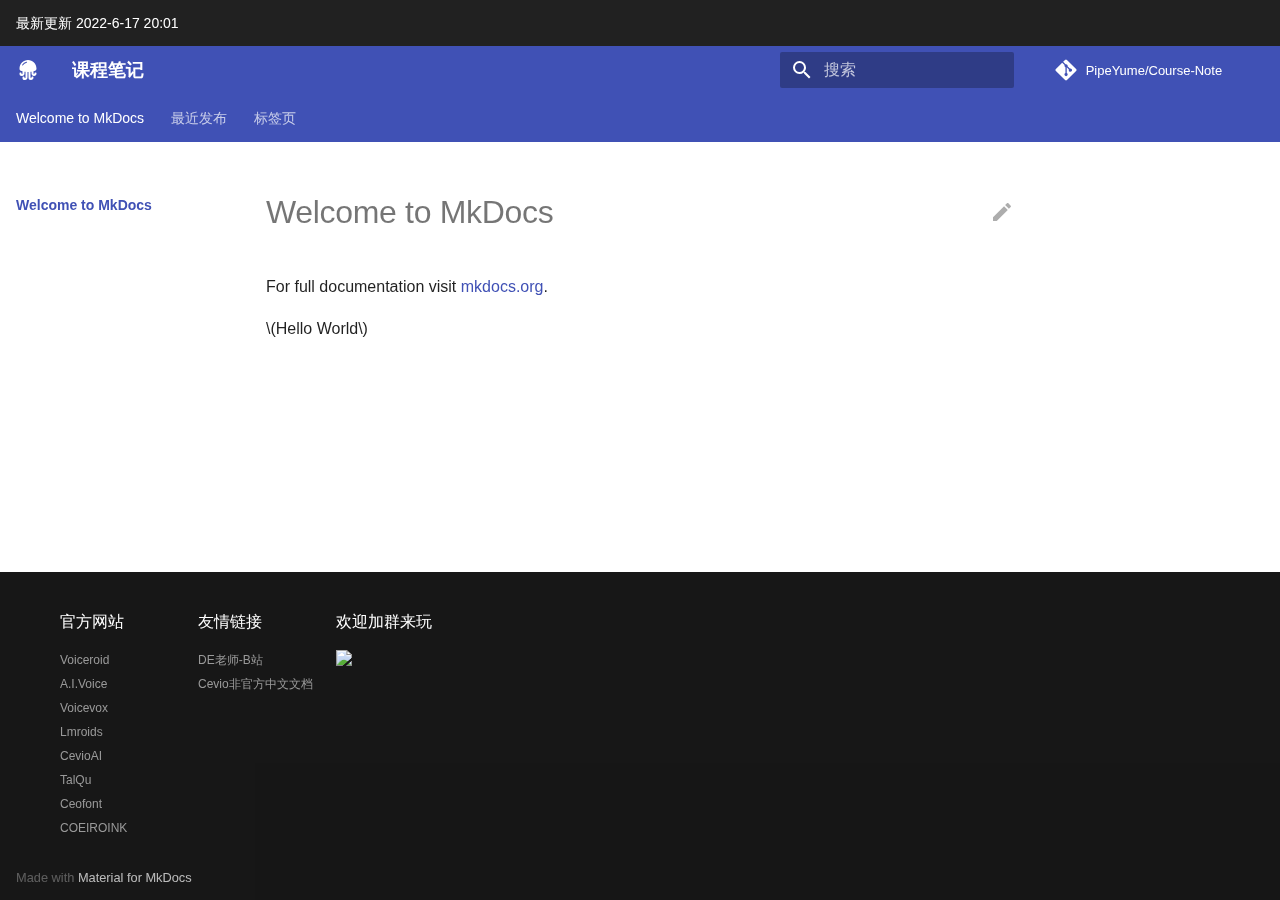
==== index.html @ 3cbd724e "Deployed 3f3b47e with MkDocs version: 1.3.0" ====
<!-- 这里用于覆盖MKdocs Material的各种块 -->


<!doctype html>
<html lang="zh" class="no-js">
  <head>
    
      <meta charset="utf-8">
      <meta name="viewport" content="width=device-width,initial-scale=1">
      
      
      
        <link rel="canonical" href="https://guanyujie.gitee.io/yukarifans/">
      
      <link rel="icon" href="images/favicon.jpg">
      <meta name="generator" content="mkdocs-1.3.0, mkdocs-material-8.2.16">
    
    
      
        <title>课程笔记</title>
      
    
    
      <link rel="stylesheet" href="assets/stylesheets/main.1c3799f8.min.css">
      
        
        <link rel="stylesheet" href="assets/stylesheets/palette.cc9b2e1e.min.css">
        
      
    
    
    
      
        
        
        <link rel="preconnect" href="https://fonts.gstatic.com" crossorigin>
        <link rel="stylesheet" href="https://fonts.googleapis.com/css?family=Noto+Serif+Simplified+Chinese:300,300i,400,400i,700,700i%7CRoboto+Mono:400,400i,700,700i&display=fallback">
        <style>:root{--md-text-font:"Noto Serif Simplified Chinese";--md-code-font:"Roboto Mono"}</style>
      
    
    
      <link rel="stylesheet" href="assets/css/extra.css">
    
      <link rel="stylesheet" href="assets/css/footer.css">
    
      <link rel="stylesheet" href="assets/css/hint.min.css">
    
    <script>__md_scope=new URL(".",location),__md_get=(e,_=localStorage,t=__md_scope)=>JSON.parse(_.getItem(t.pathname+"."+e)),__md_set=(e,_,t=localStorage,a=__md_scope)=>{try{t.setItem(a.pathname+"."+e,JSON.stringify(_))}catch(e){}}</script>
    
      

    
    
  <!-- 不缓存 -->
  <!-- http 1.0 -->
  <meta http-equiv="pragma" content="no-cache" />
  <!-- http 1.1 -->
  <meta http-equiv="content-type" content="no-cache, must-revalidate" />
  <!-- http 1.0 -->
  <meta http-equiv="expires" content="Wed, 26 Feb 1997 08:21:57 GMT" />

  </head>
  
  
    
    
    
    
    
    <body dir="ltr" data-md-color-scheme="" data-md-color-primary="none" data-md-color-accent="none">
  
    
    
    <input class="md-toggle" data-md-toggle="drawer" type="checkbox" id="__drawer" autocomplete="off">
    <input class="md-toggle" data-md-toggle="search" type="checkbox" id="__search" autocomplete="off">
    <label class="md-overlay" for="__drawer"></label>
    <div data-md-component="skip">
      
        
        <a href="#welcome-to-mkdocs" class="md-skip">
          跳转至
        </a>
      
    </div>
    <div data-md-component="announce">
      
        <aside class="md-banner">
          <div class="md-banner__inner md-grid md-typeset">
            
最新更新 2022-6-17 20:01

          </div>
        </aside>
      
    </div>
    
    
      

<header class="md-header" data-md-component="header">
  <nav class="md-header__inner md-grid" aria-label="页眉">
    <a href="." title="课程笔记" class="md-header__button md-logo" aria-label="课程笔记" data-md-component="logo">
      
  
  <svg xmlns="http://www.w3.org/2000/svg" viewBox="0 0 24 24"><path d="M19.5 14.5a.898.898 0 0 0-1 1c0 .67-1 .67-1 0v-2.3l1.7-.5c.72-.34 1.21-1.02 1.3-1.8C20.5 5.5 16.7 2 12 2s-8.5 3.5-8.5 8.9c.06.8.56 1.5 1.3 1.8l1.7.5v2.3a.5.5 0 0 1-.5.5.5.5 0 0 1-.5-.5.898.898 0 0 0-1-1 .898.898 0 0 0-1 1A2.394 2.394 0 0 0 6 18c1.41.06 2.56-1.09 2.5-2.5v-1.8h1v5.7c0 .67-1 .67-1 0a.898.898 0 0 0-1-1 .898.898 0 0 0-1 1A2.4 2.4 0 0 0 9 22c1.41.06 2.56-1.09 2.5-2.5V14h1v5.5A2.394 2.394 0 0 0 15 22c1.41.06 2.56-1.09 2.5-2.5 0-1.33-2-1.33-2 0 0 .67-1 .67-1 0v-5.7h1v1.8c0 1.36 1.13 2.46 2.5 2.4 1.41.06 2.56-1.09 2.5-2.5a.898.898 0 0 0-1-1m-8.9-9.8A5.566 5.566 0 0 0 7 7.3c-.17.2-.5.27-.7.1a.507.507 0 0 1-.1-.7 6.904 6.904 0 0 1 4.2-3c.27-.02.51.15.6.4.06.27-.12.55-.4.6Z"/></svg>

    </a>
    <label class="md-header__button md-icon" for="__drawer">
      <svg xmlns="http://www.w3.org/2000/svg" viewBox="0 0 24 24"><path d="M3 6h18v2H3V6m0 5h18v2H3v-2m0 5h18v2H3v-2Z"/></svg>
    </label>
    <div class="md-header__title" data-md-component="header-title">
      <div class="md-header__ellipsis">
        <div class="md-header__topic">
          <span class="md-ellipsis">
            课程笔记
          </span>
        </div>
        <div class="md-header__topic" data-md-component="header-topic">
          <span class="md-ellipsis">
            
              Welcome to MkDocs
            
          </span>
        </div>
      </div>
    </div>
    
    
    
      <label class="md-header__button md-icon" for="__search">
        <svg xmlns="http://www.w3.org/2000/svg" viewBox="0 0 24 24"><path d="M9.5 3A6.5 6.5 0 0 1 16 9.5c0 1.61-.59 3.09-1.56 4.23l.27.27h.79l5 5-1.5 1.5-5-5v-.79l-.27-.27A6.516 6.516 0 0 1 9.5 16 6.5 6.5 0 0 1 3 9.5 6.5 6.5 0 0 1 9.5 3m0 2C7 5 5 7 5 9.5S7 14 9.5 14 14 12 14 9.5 12 5 9.5 5Z"/></svg>
      </label>
      <div class="md-search" data-md-component="search" role="dialog">
  <label class="md-search__overlay" for="__search"></label>
  <div class="md-search__inner" role="search">
    <form class="md-search__form" name="search">
      <input type="text" class="md-search__input" name="query" aria-label="搜索" placeholder="搜索" autocapitalize="off" autocorrect="off" autocomplete="off" spellcheck="false" data-md-component="search-query" required>
      <label class="md-search__icon md-icon" for="__search">
        <svg xmlns="http://www.w3.org/2000/svg" viewBox="0 0 24 24"><path d="M9.5 3A6.5 6.5 0 0 1 16 9.5c0 1.61-.59 3.09-1.56 4.23l.27.27h.79l5 5-1.5 1.5-5-5v-.79l-.27-.27A6.516 6.516 0 0 1 9.5 16 6.5 6.5 0 0 1 3 9.5 6.5 6.5 0 0 1 9.5 3m0 2C7 5 5 7 5 9.5S7 14 9.5 14 14 12 14 9.5 12 5 9.5 5Z"/></svg>
        <svg xmlns="http://www.w3.org/2000/svg" viewBox="0 0 24 24"><path d="M20 11v2H8l5.5 5.5-1.42 1.42L4.16 12l7.92-7.92L13.5 5.5 8 11h12Z"/></svg>
      </label>
      <nav class="md-search__options" aria-label="查找">
        
        <button type="reset" class="md-search__icon md-icon" aria-label="清空当前内容" tabindex="-1">
          <svg xmlns="http://www.w3.org/2000/svg" viewBox="0 0 24 24"><path d="M19 6.41 17.59 5 12 10.59 6.41 5 5 6.41 10.59 12 5 17.59 6.41 19 12 13.41 17.59 19 19 17.59 13.41 12 19 6.41Z"/></svg>
        </button>
      </nav>
      
    </form>
    <div class="md-search__output">
      <div class="md-search__scrollwrap" data-md-scrollfix>
        <div class="md-search-result" data-md-component="search-result">
          <div class="md-search-result__meta">
            正在初始化搜索引擎
          </div>
          <ol class="md-search-result__list"></ol>
        </div>
      </div>
    </div>
  </div>
</div>
    
    
      <div class="md-header__source">
        <a href="https://github.com/PipeYume/Course-Note" title="前往仓库" class="md-source" data-md-component="source">
  <div class="md-source__icon md-icon">
    
    <svg xmlns="http://www.w3.org/2000/svg" viewBox="0 0 448 512"><!--! Font Awesome Free 6.1.1 by @fontawesome - https://fontawesome.com License - https://fontawesome.com/license/free (Icons: CC BY 4.0, Fonts: SIL OFL 1.1, Code: MIT License) Copyright 2022 Fonticons, Inc.--><path d="M439.55 236.05 244 40.45a28.87 28.87 0 0 0-40.81 0l-40.66 40.63 51.52 51.52c27.06-9.14 52.68 16.77 43.39 43.68l49.66 49.66c34.23-11.8 61.18 31 35.47 56.69-26.49 26.49-70.21-2.87-56-37.34L240.22 199v121.85c25.3 12.54 22.26 41.85 9.08 55a34.34 34.34 0 0 1-48.55 0c-17.57-17.6-11.07-46.91 11.25-56v-123c-20.8-8.51-24.6-30.74-18.64-45L142.57 101 8.45 235.14a28.86 28.86 0 0 0 0 40.81l195.61 195.6a28.86 28.86 0 0 0 40.8 0l194.69-194.69a28.86 28.86 0 0 0 0-40.81z"/></svg>
  </div>
  <div class="md-source__repository">
    PipeYume/Course-Note
  </div>
</a>
      </div>
    
  </nav>
  
</header>
    
    <div class="md-container" data-md-component="container">
      
      
        
          
            
<nav class="md-tabs" aria-label="标签" data-md-component="tabs">
  <div class="md-tabs__inner md-grid">
    <ul class="md-tabs__list">
      
        
  
  
    
  


  <li class="md-tabs__item">
    <a href="." class="md-tabs__link md-tabs__link--active">
      Welcome to MkDocs
    </a>
  </li>

      
        
  
  


  <li class="md-tabs__item">
    <a href="blog/" class="md-tabs__link">
      最近发布
    </a>
  </li>

      
        
  
  


  <li class="md-tabs__item">
    <a href="tags/" class="md-tabs__link">
      标签页
    </a>
  </li>

      
    </ul>
  </div>
</nav>
          
        
      
      <main class="md-main" data-md-component="main">
        <div class="md-main__inner md-grid">
          
            
              
              <div class="md-sidebar md-sidebar--primary" data-md-component="sidebar" data-md-type="navigation" >
                <div class="md-sidebar__scrollwrap">
                  <div class="md-sidebar__inner">
                    

  


<nav class="md-nav md-nav--primary md-nav--lifted" aria-label="导航栏" data-md-level="0">
  <label class="md-nav__title" for="__drawer">
    <a href="." title="课程笔记" class="md-nav__button md-logo" aria-label="课程笔记" data-md-component="logo">
      
  
  <svg xmlns="http://www.w3.org/2000/svg" viewBox="0 0 24 24"><path d="M19.5 14.5a.898.898 0 0 0-1 1c0 .67-1 .67-1 0v-2.3l1.7-.5c.72-.34 1.21-1.02 1.3-1.8C20.5 5.5 16.7 2 12 2s-8.5 3.5-8.5 8.9c.06.8.56 1.5 1.3 1.8l1.7.5v2.3a.5.5 0 0 1-.5.5.5.5 0 0 1-.5-.5.898.898 0 0 0-1-1 .898.898 0 0 0-1 1A2.394 2.394 0 0 0 6 18c1.41.06 2.56-1.09 2.5-2.5v-1.8h1v5.7c0 .67-1 .67-1 0a.898.898 0 0 0-1-1 .898.898 0 0 0-1 1A2.4 2.4 0 0 0 9 22c1.41.06 2.56-1.09 2.5-2.5V14h1v5.5A2.394 2.394 0 0 0 15 22c1.41.06 2.56-1.09 2.5-2.5 0-1.33-2-1.33-2 0 0 .67-1 .67-1 0v-5.7h1v1.8c0 1.36 1.13 2.46 2.5 2.4 1.41.06 2.56-1.09 2.5-2.5a.898.898 0 0 0-1-1m-8.9-9.8A5.566 5.566 0 0 0 7 7.3c-.17.2-.5.27-.7.1a.507.507 0 0 1-.1-.7 6.904 6.904 0 0 1 4.2-3c.27-.02.51.15.6.4.06.27-.12.55-.4.6Z"/></svg>

    </a>
    课程笔记
  </label>
  
    <div class="md-nav__source">
      <a href="https://github.com/PipeYume/Course-Note" title="前往仓库" class="md-source" data-md-component="source">
  <div class="md-source__icon md-icon">
    
    <svg xmlns="http://www.w3.org/2000/svg" viewBox="0 0 448 512"><!--! Font Awesome Free 6.1.1 by @fontawesome - https://fontawesome.com License - https://fontawesome.com/license/free (Icons: CC BY 4.0, Fonts: SIL OFL 1.1, Code: MIT License) Copyright 2022 Fonticons, Inc.--><path d="M439.55 236.05 244 40.45a28.87 28.87 0 0 0-40.81 0l-40.66 40.63 51.52 51.52c27.06-9.14 52.68 16.77 43.39 43.68l49.66 49.66c34.23-11.8 61.18 31 35.47 56.69-26.49 26.49-70.21-2.87-56-37.34L240.22 199v121.85c25.3 12.54 22.26 41.85 9.08 55a34.34 34.34 0 0 1-48.55 0c-17.57-17.6-11.07-46.91 11.25-56v-123c-20.8-8.51-24.6-30.74-18.64-45L142.57 101 8.45 235.14a28.86 28.86 0 0 0 0 40.81l195.61 195.6a28.86 28.86 0 0 0 40.8 0l194.69-194.69a28.86 28.86 0 0 0 0-40.81z"/></svg>
  </div>
  <div class="md-source__repository">
    PipeYume/Course-Note
  </div>
</a>
    </div>
  
  <ul class="md-nav__list" data-md-scrollfix>
    
      
      
      

  
  
    
  
  
    <li class="md-nav__item md-nav__item--active">
      
      <input class="md-nav__toggle md-toggle" data-md-toggle="toc" type="checkbox" id="__toc">
      
      
        
      
      
      <a href="." class="md-nav__link md-nav__link--active">
        Welcome to MkDocs
      </a>
      
    </li>
  

    
      
      
      

  
  
  
    <li class="md-nav__item">
      <a href="blog/" class="md-nav__link">
        最近发布
      </a>
    </li>
  

    
      
      
      

  
  
  
    <li class="md-nav__item">
      <a href="tags/" class="md-nav__link">
        标签页
      </a>
    </li>
  

    
  </ul>
</nav>
                  </div>
                </div>
              </div>
            
            
              
              <div class="md-sidebar md-sidebar--secondary" data-md-component="sidebar" data-md-type="toc" >
                <div class="md-sidebar__scrollwrap">
                  <div class="md-sidebar__inner">
                    

<nav class="md-nav md-nav--secondary" aria-label="目录">
  
  
  
    
  
  
</nav>
                  </div>
                </div>
              </div>
            
          
          <div class="md-content" data-md-component="content">
            <article class="md-content__inner md-typeset">
              
  
                
  <a href="https://github.com/PipeYume/tree/main/Course-Note/docs/index.md" title="编辑此页" class="md-content__button md-icon">
    <svg xmlns="http://www.w3.org/2000/svg" viewBox="0 0 24 24"><path d="M20.71 7.04c.39-.39.39-1.04 0-1.41l-2.34-2.34c-.37-.39-1.02-.39-1.41 0l-1.84 1.83 3.75 3.75M3 17.25V21h3.75L17.81 9.93l-3.75-3.75L3 17.25Z"/></svg>
  </a>


  



<h1 id="welcome-to-mkdocs">Welcome to MkDocs</h1>
<p>For full documentation visit <a href="https://www.mkdocs.org">mkdocs.org</a>.</p>
<p><span class="arithmatex">\(Hello World\)</span></p>

              

<!-- 评论区模块(使用来必力支持), 默认开启, 在元数据中加上 comment:false 或者 comment: off 来去除。-->



            </article>
          </div>
        </div>
        
          <a href="#" class="md-top md-icon" data-md-component="top" data-md-state="hidden">
            <svg xmlns="http://www.w3.org/2000/svg" viewBox="0 0 24 24"><path d="M13 20h-2V8l-5.5 5.5-1.42-1.42L12 4.16l7.92 7.92-1.42 1.42L13 8v12Z"/></svg>
            回到页面顶部
          </a>
        
      </main>
      
        <footer class="md-footer">

    <nav class="md-footer__inner md-grid" aria-label="页脚">
    
    
        
        <a href="blog/" class="md-footer__link md-footer__link--next" aria-label="下一页: 最近发布" rel="next">
        <div class="md-footer__title">
            <div class="md-ellipsis">
            <span class="md-footer__direction">
                下一页
            </span>
            最近发布
            </div>
        </div>
        <div class="md-footer__button md-icon">
            <svg xmlns="http://www.w3.org/2000/svg" viewBox="0 0 24 24"><path d="M4 11v2h12l-5.5 5.5 1.42 1.42L19.84 12l-7.92-7.92L10.5 5.5 16 11H4Z"/></svg>
        </div>
        </a>
    
    </nav>

<div class="md-footer-meta md-typeset">
    <div class="md-footer-meta__inner md-grid"style="display: block;margin: 0 auto">
    <html>
	<head>
		<meta charset="UTF-8">
		<title>底部链接</title>
		<style>
		.alt {
			display: flex;
			flex-direction: row;
			flex-wrap: wrap;
			align-content: center;
			justify-content: flex-start;
			align-items: flex-start;
		}
		</style>
    </head>
	<body>
		<div class="footer">
			<div class="alt">
				<div class="foot">
					<p>官方网站</p>
					<a href="https://www.ah-soft.com/voiceroid/">Voiceroid</a>
					<a href="https://aivoice.jp/">A.I.Voice</a>
					<a href="https://voicevox.hiroshiba.jp/">Voicevox</a>
					<a href="https://lmroidsoftware.wixsite.com/">Lmroids</a>
					<a href="https://cevio.jp/">CevioAI</a>
					<a href="https://haruqa.booth.pm/items/2755336">TalQu</a>
					<a href="https://coefont.cloud/">Ceofont</a>
					<a href="https://coeiroink.com/">COEIROINK</a>
				</div>
				<div class="foot">
					<p>友情链接</p>
					<a href="https://space.bilibili.com/152434014">DE老师-B站</a>
					<a href="https://cevio-user-guide-unofficial.github.io/CeVIO-AI/">Cevio非官方中文文档</a>
				</div>
				<div class="foot">
					<p>欢迎加群来玩</p>
					<img src="https://s2.loli.net/2022/06/14/jE3yRw5oPu9JQsY.jpg"/>
				</div>
			</div>
		</div>
	</body>
 
</html>
    <div class="md-copyright">
  
  
    Made with
    <a href="https://squidfunk.github.io/mkdocs-material/" target="_blank" rel="noopener">
      Material for MkDocs
    </a>
  
</div>
    
    </div>
</div>
</footer>
  
      
    </div>
    <div class="md-dialog" data-md-component="dialog">
      <div class="md-dialog__inner md-typeset"></div>
    </div>
    <script id="__config" type="application/json">{"base": ".", "features": ["navigation.tracking", "navigation.expand", "navigation.top", "navigation.tabs", "search.highlight", "header.autohide"], "search": "assets/javascripts/workers/search.2a1c317c.min.js", "translations": {"clipboard.copied": "\u5df2\u590d\u5236", "clipboard.copy": "\u590d\u5236", "search.config.lang": "ja", "search.config.pipeline": "trimmer, stemmer", "search.config.separator": "[\\s\\-\uff0c\u3002]+", "search.placeholder": "\u641c\u7d22", "search.result.more.one": "\u5728\u8be5\u9875\u4e0a\u8fd8\u6709 1 \u4e2a\u7b26\u5408\u6761\u4ef6\u7684\u7ed3\u679c", "search.result.more.other": "\u5728\u8be5\u9875\u4e0a\u8fd8\u6709 # \u4e2a\u7b26\u5408\u6761\u4ef6\u7684\u7ed3\u679c", "search.result.none": "\u6ca1\u6709\u627e\u5230\u7b26\u5408\u6761\u4ef6\u7684\u7ed3\u679c", "search.result.one": "\u627e\u5230 1 \u4e2a\u7b26\u5408\u6761\u4ef6\u7684\u7ed3\u679c", "search.result.other": "# \u4e2a\u7b26\u5408\u6761\u4ef6\u7684\u7ed3\u679c", "search.result.placeholder": "\u952e\u5165\u4ee5\u5f00\u59cb\u641c\u7d22", "search.result.term.missing": "\u7f3a\u5c11", "select.version.title": "\u9009\u62e9\u5f53\u524d\u7248\u672c"}}</script>
    
    
      <script src="assets/javascripts/bundle.3a4b43e5.min.js"></script>
      
        <script src="assets/javascripts/shortcuts.js"></script>
      
        <script src="assets/javascripts/mathjax.js"></script>
      
        <script src="https://cdn.mathjax.org/mathjax/latest/MathJax.js?config=TeX-AMS-MML_HTMLorMML"></script>
      
    
  </body>
</html>
---- assets/stylesheets/main.1c3799f8.min.css ----
@charset "UTF-8";html{-webkit-text-size-adjust:none;-moz-text-size-adjust:none;-ms-text-size-adjust:none;text-size-adjust:none;box-sizing:border-box}*,:after,:before{box-sizing:inherit}@media (prefers-reduced-motion){*,:after,:before{transition:none!important}}body{margin:0}a,button,input,label{-webkit-tap-highlight-color:transparent}a{color:inherit;text-decoration:none}hr{border:0;box-sizing:initial;display:block;height:.05rem;overflow:visible;padding:0}small{font-size:80%}sub,sup{line-height:1em}img{border-style:none}table{border-collapse:initial;border-spacing:0}td,th{font-weight:400;vertical-align:top}button{background:transparent;border:0;font-family:inherit;font-size:inherit;margin:0;padding:0}input{border:0;outline:none}:root{--md-default-fg-color:rgba(0,0,0,.87);--md-default-fg-color--light:rgba(0,0,0,.54);--md-default-fg-color--lighter:rgba(0,0,0,.32);--md-default-fg-color--lightest:rgba(0,0,0,.07);--md-default-bg-color:#fff;--md-default-bg-color--light:hsla(0,0%,100%,.7);--md-default-bg-color--lighter:hsla(0,0%,100%,.3);--md-default-bg-color--lightest:hsla(0,0%,100%,.12);--md-primary-fg-color:#4051b5;--md-primary-fg-color--light:#5d6cc0;--md-primary-fg-color--dark:#303fa1;--md-primary-bg-color:#fff;--md-primary-bg-color--light:hsla(0,0%,100%,.7);--md-accent-fg-color:#526cfe;--md-accent-fg-color--transparent:rgba(82,108,254,.1);--md-accent-bg-color:#fff;--md-accent-bg-color--light:hsla(0,0%,100%,.7);--md-shadow-z1:0 0.2rem 0.5rem rgba(0,0,0,.05),0 0 0.05rem rgba(0,0,0,.1);--md-shadow-z2:0 0.2rem 0.5rem rgba(0,0,0,.1),0 0 0.05rem rgba(0,0,0,.25);--md-shadow-z3:0 0.2rem 0.5rem rgba(0,0,0,.2),0 0 0.05rem rgba(0,0,0,.35)}:root>*{--md-code-fg-color:#36464e;--md-code-bg-color:#f5f5f5;--md-code-hl-color:rgba(255,255,0,.5);--md-code-hl-number-color:#d52a2a;--md-code-hl-special-color:#db1457;--md-code-hl-function-color:#a846b9;--md-code-hl-constant-color:#6e59d9;--md-code-hl-keyword-color:#3f6ec6;--md-code-hl-string-color:#1c7d4d;--md-code-hl-name-color:var(--md-code-fg-color);--md-code-hl-operator-color:var(--md-default-fg-color--light);--md-code-hl-punctuation-color:var(--md-default-fg-color--light);--md-code-hl-comment-color:var(--md-default-fg-color--light);--md-code-hl-generic-color:var(--md-default-fg-color--light);--md-code-hl-variable-color:var(--md-default-fg-color--light);--md-typeset-color:var(--md-default-fg-color);--md-typeset-a-color:var(--md-primary-fg-color);--md-typeset-mark-color:rgba(255,255,0,.5);--md-typeset-del-color:rgba(245,80,61,.15);--md-typeset-ins-color:rgba(11,213,112,.15);--md-typeset-kbd-color:#fafafa;--md-typeset-kbd-accent-color:#fff;--md-typeset-kbd-border-color:#b8b8b8;--md-typeset-table-color:rgba(0,0,0,.12);--md-admonition-fg-color:var(--md-default-fg-color);--md-admonition-bg-color:var(--md-default-bg-color);--md-footer-fg-color:#fff;--md-footer-fg-color--light:hsla(0,0%,100%,.7);--md-footer-fg-color--lighter:hsla(0,0%,100%,.3);--md-footer-bg-color:rgba(0,0,0,.87);--md-footer-bg-color--dark:rgba(0,0,0,.32)}.md-icon svg{fill:currentcolor;display:block;height:1.2rem;width:1.2rem}body{-webkit-font-smoothing:antialiased;-moz-osx-font-smoothing:grayscale;--md-text-font-family:var(--md-text-font,_),-apple-system,BlinkMacSystemFont,Helvetica,Arial,sans-serif;--md-code-font-family:var(--md-code-font,_),SFMono-Regular,Consolas,Menlo,monospace}body,input{font-feature-settings:"kern","liga";font-family:var(--md-text-font-family)}body,code,input,kbd,pre{color:var(--md-typeset-color)}code,kbd,pre{font-feature-settings:"kern";font-family:var(--md-code-font-family)}:root{--md-typeset-table-sort-icon:url('data:image/svg+xml;charset=utf-8,<svg xmlns="http://www.w3.org/2000/svg" viewBox="0 0 24 24"><path d="m18 21-4-4h3V7h-3l4-4 4 4h-3v10h3M2 19v-2h10v2M2 13v-2h7v2M2 7V5h4v2H2Z"/></svg>');--md-typeset-table-sort-icon--asc:url('data:image/svg+xml;charset=utf-8,<svg xmlns="http://www.w3.org/2000/svg" viewBox="0 0 24 24"><path d="M19 17h3l-4 4-4-4h3V3h2M2 17h10v2H2M6 5v2H2V5m0 6h7v2H2v-2Z"/></svg>');--md-typeset-table-sort-icon--desc:url('data:image/svg+xml;charset=utf-8,<svg xmlns="http://www.w3.org/2000/svg" viewBox="0 0 24 24"><path d="M19 7h3l-4-4-4 4h3v14h2M2 17h10v2H2M6 5v2H2V5m0 6h7v2H2v-2Z"/></svg>')}.md-typeset{-webkit-print-color-adjust:exact;color-adjust:exact;font-size:.8rem;line-height:1.6}@media print{.md-typeset{font-size:.68rem}}.md-typeset blockquote,.md-typeset dl,.md-typeset figure,.md-typeset ol,.md-typeset pre,.md-typeset ul{margin-bottom:1em;margin-top:1em}.md-typeset h1{color:var(--md-default-fg-color--light);font-size:2em;line-height:1.3;margin:0 0 1.25em}.md-typeset h1,.md-typeset h2{font-weight:300;letter-spacing:-.01em}.md-typeset h2{font-size:1.5625em;line-height:1.4;margin:1.6em 0 .64em}.md-typeset h3{font-size:1.25em;font-weight:400;letter-spacing:-.01em;line-height:1.5;margin:1.6em 0 .8em}.md-typeset h2+h3{margin-top:.8em}.md-typeset h4{font-weight:700;letter-spacing:-.01em;margin:1em 0}.md-typeset h5,.md-typeset h6{color:var(--md-default-fg-color--light);font-size:.8em;font-weight:700;letter-spacing:-.01em;margin:1.25em 0}.md-typeset h5{text-transform:uppercase}.md-typeset hr{border-bottom:.05rem solid var(--md-default-fg-color--lightest);display:flow-root;margin:1.5em 0}.md-typeset a{color:var(--md-typeset-a-color);word-break:break-word}.md-typeset a,.md-typeset a:before{transition:color 125ms}.md-typeset a:focus,.md-typeset a:hover{color:var(--md-accent-fg-color)}.md-typeset a:focus code,.md-typeset a:hover code{background-color:var(--md-accent-fg-color--transparent)}.md-typeset a code{color:currentcolor;transition:background-color 125ms}.md-typeset a.focus-visible{outline-color:var(--md-accent-fg-color);outline-offset:.2rem}.md-typeset code,.md-typeset kbd,.md-typeset pre{color:var(--md-code-fg-color);direction:ltr}@media print{.md-typeset code,.md-typeset kbd,.md-typeset pre{white-space:pre-wrap}}.md-typeset code{background-color:var(--md-code-bg-color);border-radius:.1rem;-webkit-box-decoration-break:clone;box-decoration-break:clone;font-size:.85em;padding:0 .2941176471em;word-break:break-word}.md-typeset code:not(.focus-visible){-webkit-tap-highlight-color:transparent;outline:none}.md-typeset pre{display:flow-root;line-height:1.4;position:relative}.md-typeset pre>code{-webkit-box-decoration-break:slice;box-decoration-break:slice;box-shadow:none;display:block;margin:0;outline-color:var(--md-accent-fg-color);overflow:auto;padding:.7720588235em 1.1764705882em;scrollbar-color:var(--md-default-fg-color--lighter) transparent;scrollbar-width:thin;touch-action:auto;word-break:normal}.md-typeset pre>code:hover{scrollbar-color:var(--md-accent-fg-color) transparent}.md-typeset pre>code::-webkit-scrollbar{height:.2rem;width:.2rem}.md-typeset pre>code::-webkit-scrollbar-thumb{background-color:var(--md-default-fg-color--lighter)}.md-typeset pre>code::-webkit-scrollbar-thumb:hover{background-color:var(--md-accent-fg-color)}.md-typeset kbd{background-color:var(--md-typeset-kbd-color);border-radius:.1rem;box-shadow:0 .1rem 0 .05rem var(--md-typeset-kbd-border-color),0 .1rem 0 var(--md-typeset-kbd-border-color),0 -.1rem .2rem var(--md-typeset-kbd-accent-color) inset;color:var(--md-default-fg-color);display:inline-block;font-size:.75em;padding:0 .6666666667em;vertical-align:text-top;word-break:break-word}.md-typeset mark{background-color:var(--md-typeset-mark-color);-webkit-box-decoration-break:clone;box-decoration-break:clone;color:inherit;word-break:break-word}.md-typeset abbr{border-bottom:.05rem dotted var(--md-default-fg-color--light);cursor:help;text-decoration:none}@media (hover:none){.md-typeset abbr{position:relative}.md-typeset abbr[title]:-webkit-any(:focus,:hover):after{background-color:var(--md-default-fg-color);border-radius:.1rem;box-shadow:var(--md-shadow-z3);color:var(--md-default-bg-color);content:attr(title);display:inline-block;font-size:.7rem;margin-top:2em;max-width:80%;min-width:-webkit-max-content;min-width:max-content;padding:.2rem .3rem;position:absolute;width:auto}.md-typeset abbr[title]:-moz-any(:focus,:hover):after{background-color:var(--md-default-fg-color);border-radius:.1rem;box-shadow:var(--md-shadow-z3);color:var(--md-default-bg-color);content:attr(title);display:inline-block;font-size:.7rem;margin-top:2em;max-width:80%;min-width:-moz-max-content;min-width:max-content;padding:.2rem .3rem;position:absolute;width:auto}[dir=ltr] .md-typeset abbr[title]:-webkit-any(:focus,:hover):after{left:0}[dir=ltr] .md-typeset abbr[title]:-moz-any(:focus,:hover):after{left:0}[dir=ltr] .md-typeset abbr[title]:is(:focus,:hover):after{left:0}[dir=rtl] .md-typeset abbr[title]:-webkit-any(:focus,:hover):after{right:0}[dir=rtl] .md-typeset abbr[title]:-moz-any(:focus,:hover):after{right:0}[dir=rtl] .md-typeset abbr[title]:is(:focus,:hover):after{right:0}.md-typeset abbr[title]:is(:focus,:hover):after{background-color:var(--md-default-fg-color);border-radius:.1rem;box-shadow:var(--md-shadow-z3);color:var(--md-default-bg-color);content:attr(title);display:inline-block;font-size:.7rem;margin-top:2em;max-width:80%;min-width:-webkit-max-content;min-width:-moz-max-content;min-width:max-content;padding:.2rem .3rem;position:absolute;width:auto}}.md-typeset small{opacity:.75}[dir=ltr] .md-typeset sub,[dir=ltr] .md-typeset sup{margin-left:.078125em}[dir=rtl] .md-typeset sub,[dir=rtl] .md-typeset sup{margin-right:.078125em}[dir=ltr] .md-typeset blockquote{padding-left:.6rem}[dir=rtl] .md-typeset blockquote{padding-right:.6rem}[dir=ltr] .md-typeset blockquote{border-left:.2rem solid var(--md-default-fg-color--lighter)}[dir=rtl] .md-typeset blockquote{border-right:.2rem solid var(--md-default-fg-color--lighter)}.md-typeset blockquote{color:var(--md-default-fg-color--light);margin-left:0;margin-right:0}.md-typeset ul{list-style-type:disc}[dir=ltr] .md-typeset ol,[dir=ltr] .md-typeset ul{margin-left:.625em}[dir=rtl] .md-typeset ol,[dir=rtl] .md-typeset ul{margin-right:.625em}.md-typeset ol,.md-typeset ul{padding:0}.md-typeset ol:not([hidden]),.md-typeset ul:not([hidden]){display:flow-root}.md-typeset ol ol,.md-typeset ul ol{list-style-type:lower-alpha}.md-typeset ol ol ol,.md-typeset ul ol ol{list-style-type:lower-roman}[dir=ltr] .md-typeset ol li,[dir=ltr] .md-typeset ul li{margin-left:1.25em}[dir=rtl] .md-typeset ol li,[dir=rtl] .md-typeset ul li{margin-right:1.25em}.md-typeset ol li,.md-typeset ul li{margin-bottom:.5em}.md-typeset ol li blockquote,.md-typeset ol li p,.md-typeset ul li blockquote,.md-typeset ul li p{margin:.5em 0}.md-typeset ol li:last-child,.md-typeset ul li:last-child{margin-bottom:0}.md-typeset ol li :-webkit-any(ul,ol),.md-typeset ul li :-webkit-any(ul,ol){margin-bottom:.5em;margin-top:.5em}.md-typeset ol li :-moz-any(ul,ol),.md-typeset ul li :-moz-any(ul,ol){margin-bottom:.5em;margin-top:.5em}[dir=ltr] .md-typeset ol li :-webkit-any(ul,ol),[dir=ltr] .md-typeset ul li :-webkit-any(ul,ol){margin-left:.625em}[dir=ltr] .md-typeset ol li :-moz-any(ul,ol),[dir=ltr] .md-typeset ul li :-moz-any(ul,ol){margin-left:.625em}[dir=ltr] .md-typeset ol li :is(ul,ol),[dir=ltr] .md-typeset ul li :is(ul,ol){margin-left:.625em}[dir=rtl] .md-typeset ol li :-webkit-any(ul,ol),[dir=rtl] .md-typeset ul li :-webkit-any(ul,ol){margin-right:.625em}[dir=rtl] .md-typeset ol li :-moz-any(ul,ol),[dir=rtl] .md-typeset ul li :-moz-any(ul,ol){margin-right:.625em}[dir=rtl] .md-typeset ol li :is(ul,ol),[dir=rtl] .md-typeset ul li :is(ul,ol){margin-right:.625em}.md-typeset ol li :is(ul,ol),.md-typeset ul li :is(ul,ol){margin-bottom:.5em;margin-top:.5em}[dir=ltr] .md-typeset dd{margin-left:1.875em}[dir=rtl] .md-typeset dd{margin-right:1.875em}.md-typeset dd{margin-bottom:1.5em;margin-top:1em}.md-typeset img,.md-typeset svg{height:auto;max-width:100%}.md-typeset img[align=left],.md-typeset svg[align=left]{margin:1em 1em 1em 0}.md-typeset img[align=right],.md-typeset svg[align=right]{margin:1em 0 1em 1em}.md-typeset img[align]:only-child,.md-typeset svg[align]:only-child{margin-top:0}.md-typeset img[src$="#gh-dark-mode-only"],.md-typeset img[src$="#only-dark"]{display:none}.md-typeset figure{display:flow-root;margin:1em auto;max-width:100%;text-align:center;width:-webkit-fit-content;width:-moz-fit-content;width:fit-content}.md-typeset figure img{display:block}.md-typeset figcaption{font-style:italic;margin:1em auto;max-width:24rem}.md-typeset iframe{max-width:100%}.md-typeset table:not([class]){background-color:var(--md-default-bg-color);border:.05rem solid var(--md-typeset-table-color);border-radius:.1rem;display:inline-block;font-size:.64rem;max-width:100%;overflow:auto;touch-action:auto}@media print{.md-typeset table:not([class]){display:table}}.md-typeset table:not([class])+*{margin-top:1.5em}.md-typeset table:not([class]) :-webkit-any(th,td)>:first-child{margin-top:0}.md-typeset table:not([class]) :-moz-any(th,td)>:first-child{margin-top:0}.md-typeset table:not([class]) :is(th,td)>:first-child{margin-top:0}.md-typeset table:not([class]) :-webkit-any(th,td)>:last-child{margin-bottom:0}.md-typeset table:not([class]) :-moz-any(th,td)>:last-child{margin-bottom:0}.md-typeset table:not([class]) :is(th,td)>:last-child{margin-bottom:0}.md-typeset table:not([class]) :-webkit-any(th,td):not([align]){text-align:left}.md-typeset table:not([class]) :-moz-any(th,td):not([align]){text-align:left}.md-typeset table:not([class]) :is(th,td):not([align]){text-align:left}[dir=rtl] .md-typeset table:not([class]) :-webkit-any(th,td):not([align]){text-align:right}[dir=rtl] .md-typeset table:not([class]) :-moz-any(th,td):not([align]){text-align:right}[dir=rtl] .md-typeset table:not([class]) :is(th,td):not([align]){text-align:right}.md-typeset table:not([class]) th{font-weight:700;min-width:5rem;padding:.9375em 1.25em;vertical-align:top}.md-typeset table:not([class]) th a{color:inherit}.md-typeset table:not([class]) td{border-top:.05rem solid var(--md-typeset-table-color);padding:.9375em 1.25em;vertical-align:top}.md-typeset table:not([class]) tbody tr{transition:background-color 125ms}.md-typeset table:not([class]) tbody tr:hover{background-color:rgba(0,0,0,.035);box-shadow:0 .05rem 0 var(--md-default-bg-color) inset}.md-typeset table:not([class]) a{word-break:normal}.md-typeset table th[role=columnheader]{cursor:pointer}[dir=ltr] .md-typeset table th[role=columnheader]:after{margin-left:.5em}[dir=rtl] .md-typeset table th[role=columnheader]:after{margin-right:.5em}.md-typeset table th[role=columnheader]:after{content:"";display:inline-block;height:1.2em;-webkit-mask-image:var(--md-typeset-table-sort-icon);mask-image:var(--md-typeset-table-sort-icon);-webkit-mask-repeat:no-repeat;mask-repeat:no-repeat;-webkit-mask-size:contain;mask-size:contain;transition:background-color 125ms;vertical-align:text-bottom;width:1.2em}.md-typeset table th[role=columnheader]:hover:after{background-color:var(--md-default-fg-color--lighter)}.md-typeset table th[role=columnheader][aria-sort=ascending]:after{background-color:var(--md-default-fg-color--light);-webkit-mask-image:var(--md-typeset-table-sort-icon--asc);mask-image:var(--md-typeset-table-sort-icon--asc)}.md-typeset table th[role=columnheader][aria-sort=descending]:after{background-color:var(--md-default-fg-color--light);-webkit-mask-image:var(--md-typeset-table-sort-icon--desc);mask-image:var(--md-typeset-table-sort-icon--desc)}.md-typeset__scrollwrap{margin:1em -.8rem;overflow-x:auto;touch-action:auto}.md-typeset__table{display:inline-block;margin-bottom:.5em;padding:0 .8rem}@media print{.md-typeset__table{display:block}}html .md-typeset__table table{display:table;margin:0;overflow:hidden;width:100%}@media screen and (max-width:44.9375em){.md-content__inner>pre{margin:1em -.8rem}.md-content__inner>pre code{border-radius:0}}.md-banner{background-color:var(--md-footer-bg-color);color:var(--md-footer-fg-color);overflow:auto}@media print{.md-banner{display:none}}.md-banner--warning{background:var(--md-typeset-mark-color);color:var(--md-default-fg-color)}.md-banner__inner{font-size:.7rem;margin:.6rem auto;padding:0 .8rem}html{font-size:125%;height:100%;overflow-x:hidden}@media screen and (min-width:100em){html{font-size:137.5%}}@media screen and (min-width:125em){html{font-size:150%}}body{background-color:var(--md-default-bg-color);display:flex;flex-direction:column;font-size:.5rem;min-height:100%;position:relative;width:100%}@media print{body{display:block}}@media screen and (max-width:59.9375em){body[data-md-state=lock]{position:fixed}}.md-grid{margin-left:auto;margin-right:auto;max-width:61rem}.md-container{display:flex;flex-direction:column;flex-grow:1}@media print{.md-container{display:block}}.md-main{flex-grow:1}.md-main__inner{display:flex;height:100%;margin-top:1.5rem}.md-ellipsis{overflow:hidden;text-overflow:ellipsis;white-space:nowrap}.md-toggle{display:none}.md-option{height:0;opacity:0;position:absolute;width:0}.md-option:checked+label:not([hidden]){display:block}.md-option.focus-visible+label{outline-color:var(--md-accent-fg-color);outline-style:auto}.md-skip{background-color:var(--md-default-fg-color);border-radius:.1rem;color:var(--md-default-bg-color);font-size:.64rem;margin:.5rem;opacity:0;outline-color:var(--md-accent-fg-color);padding:.3rem .5rem;position:fixed;transform:translateY(.4rem);z-index:-1}.md-skip:focus{opacity:1;transform:translateY(0);transition:transform .25s cubic-bezier(.4,0,.2,1),opacity 175ms 75ms;z-index:10}@page{margin:25mm}:root{--md-clipboard-icon:url('data:image/svg+xml;charset=utf-8,<svg xmlns="http://www.w3.org/2000/svg" viewBox="0 0 24 24"><path d="M19 21H8V7h11m0-2H8a2 2 0 0 0-2 2v14a2 2 0 0 0 2 2h11a2 2 0 0 0 2-2V7a2 2 0 0 0-2-2m-3-4H4a2 2 0 0 0-2 2v14h2V3h12V1Z"/></svg>')}.md-clipboard{border-radius:.1rem;color:var(--md-default-fg-color--lightest);cursor:pointer;height:1.5em;outline-color:var(--md-accent-fg-color);outline-offset:.1rem;position:absolute;right:.5em;top:.5em;transition:color .25s;width:1.5em;z-index:1}@media print{.md-clipboard{display:none}}.md-clipboard:not(.focus-visible){-webkit-tap-highlight-color:transparent;outline:none}:hover>.md-clipboard{color:var(--md-default-fg-color--light)}.md-clipboard:-webkit-any(:focus,:hover){color:var(--md-accent-fg-color)}.md-clipboard:-moz-any(:focus,:hover){color:var(--md-accent-fg-color)}.md-clipboard:is(:focus,:hover){color:var(--md-accent-fg-color)}.md-clipboard:after{background-color:currentcolor;content:"";display:block;height:1.125em;margin:0 auto;-webkit-mask-image:var(--md-clipboard-icon);mask-image:var(--md-clipboard-icon);-webkit-mask-repeat:no-repeat;mask-repeat:no-repeat;-webkit-mask-size:contain;mask-size:contain;width:1.125em}.md-clipboard--inline{cursor:pointer}.md-clipboard--inline code{transition:color .25s,background-color .25s}.md-clipboard--inline:-webkit-any(:focus,:hover) code{background-color:var(--md-accent-fg-color--transparent);color:var(--md-accent-fg-color)}.md-clipboard--inline:-moz-any(:focus,:hover) code{background-color:var(--md-accent-fg-color--transparent);color:var(--md-accent-fg-color)}.md-clipboard--inline:is(:focus,:hover) code{background-color:var(--md-accent-fg-color--transparent);color:var(--md-accent-fg-color)}.md-content{flex-grow:1;min-width:0}.md-content__inner{margin:0 .8rem 1.2rem;padding-top:.6rem}@media screen and (min-width:76.25em){[dir=ltr] .md-sidebar--primary:not([hidden])~.md-content>.md-content__inner{margin-left:1.2rem}[dir=ltr] .md-sidebar--secondary:not([hidden])~.md-content>.md-content__inner,[dir=rtl] .md-sidebar--primary:not([hidden])~.md-content>.md-content__inner{margin-right:1.2rem}[dir=rtl] .md-sidebar--secondary:not([hidden])~.md-content>.md-content__inner{margin-left:1.2rem}}.md-content__inner:before{content:"";display:block;height:.4rem}.md-content__inner>:last-child{margin-bottom:0}[dir=ltr] .md-content__button{margin-left:.4rem}[dir=rtl] .md-content__button{margin-right:.4rem}.md-content__button{float:right;margin:.4rem 0;padding:0}@media print{.md-content__button{display:none}}[dir=rtl] .md-content__button{float:left}.md-typeset .md-content__button{color:var(--md-default-fg-color--lighter)}.md-content__button svg{display:inline;vertical-align:top}[dir=rtl] .md-content__button svg{transform:scaleX(-1)}[dir=ltr] .md-dialog{right:.8rem}[dir=rtl] .md-dialog{left:.8rem}.md-dialog{background-color:var(--md-default-fg-color);border-radius:.1rem;bottom:.8rem;box-shadow:var(--md-shadow-z3);min-width:11.1rem;opacity:0;padding:.4rem .6rem;pointer-events:none;position:fixed;transform:translateY(100%);transition:transform 0ms .4s,opacity .4s;z-index:4}@media print{.md-dialog{display:none}}.md-dialog[data-md-state=open]{opacity:1;pointer-events:auto;transform:translateY(0);transition:transform .4s cubic-bezier(.075,.85,.175,1),opacity .4s}.md-dialog__inner{color:var(--md-default-bg-color);font-size:.7rem}.md-footer{background-color:var(--md-footer-bg-color);color:var(--md-footer-fg-color)}@media print{.md-footer{display:none}}.md-footer__inner{display:flex;justify-content:space-between;overflow:auto;padding:.2rem}.md-footer__link{display:flex;flex-grow:0.01;outline-color:var(--md-accent-fg-color);overflow:hidden;padding-bottom:.4rem;padding-top:1.4rem;transition:opacity .25s}.md-footer__link:-webkit-any(:focus,:hover){opacity:.7}.md-footer__link:-moz-any(:focus,:hover){opacity:.7}.md-footer__link:is(:focus,:hover){opacity:.7}[dir=rtl] .md-footer__link svg{transform:scaleX(-1)}@media screen and (max-width:44.9375em){.md-footer__link--prev .md-footer__title{display:none}}[dir=ltr] .md-footer__link--next{margin-left:auto}[dir=rtl] .md-footer__link--next{margin-right:auto}.md-footer__link--next{text-align:right}[dir=rtl] .md-footer__link--next{text-align:left}.md-footer__title{flex-grow:1;font-size:.9rem;line-height:2.4rem;max-width:calc(100% - 2.4rem);padding:0 1rem;position:relative}.md-footer__button{margin:.2rem;padding:.4rem}.md-footer__direction{font-size:.64rem;left:0;margin-top:-1rem;opacity:.7;padding:0 1rem;position:absolute;right:0}.md-footer-meta{background-color:var(--md-footer-bg-color--dark)}.md-footer-meta__inner{display:flex;flex-wrap:wrap;justify-content:space-between;padding:.2rem}html .md-footer-meta.md-typeset a{color:var(--md-footer-fg-color--light)}html .md-footer-meta.md-typeset a:-webkit-any(:focus,:hover){color:var(--md-footer-fg-color)}html .md-footer-meta.md-typeset a:-moz-any(:focus,:hover){color:var(--md-footer-fg-color)}html .md-footer-meta.md-typeset a:is(:focus,:hover){color:var(--md-footer-fg-color)}.md-copyright{color:var(--md-footer-fg-color--lighter);font-size:.64rem;margin:auto .6rem;padding:.4rem 0;width:100%}@media screen and (min-width:45em){.md-copyright{width:auto}}.md-copyright__highlight{color:var(--md-footer-fg-color--light)}.md-social{margin:0 .4rem;padding:.2rem 0 .6rem}@media screen and (min-width:45em){.md-social{padding:.6rem 0}}.md-social__link{display:inline-block;height:1.6rem;text-align:center;width:1.6rem}.md-social__link:before{line-height:1.9}.md-social__link svg{fill:currentcolor;max-height:.8rem;vertical-align:-25%}.md-typeset .md-button{border:.1rem solid;border-radius:.1rem;color:var(--md-primary-fg-color);cursor:pointer;display:inline-block;font-weight:700;padding:.625em 2em;transition:color 125ms,background-color 125ms,border-color 125ms}.md-typeset .md-button--primary{background-color:var(--md-primary-fg-color);border-color:var(--md-primary-fg-color);color:var(--md-primary-bg-color)}.md-typeset .md-button:-webkit-any(:focus,:hover){background-color:var(--md-accent-fg-color);border-color:var(--md-accent-fg-color);color:var(--md-accent-bg-color)}.md-typeset .md-button:-moz-any(:focus,:hover){background-color:var(--md-accent-fg-color);border-color:var(--md-accent-fg-color);color:var(--md-accent-bg-color)}.md-typeset .md-button:is(:focus,:hover){background-color:var(--md-accent-fg-color);border-color:var(--md-accent-fg-color);color:var(--md-accent-bg-color)}[dir=ltr] .md-typeset .md-input{border-top-left-radius:.1rem}[dir=ltr] .md-typeset .md-input,[dir=rtl] .md-typeset .md-input{border-top-right-radius:.1rem}[dir=rtl] .md-typeset .md-input{border-top-left-radius:.1rem}.md-typeset .md-input{border-bottom:.1rem solid var(--md-default-fg-color--lighter);box-shadow:var(--md-shadow-z1);font-size:.8rem;height:1.8rem;padding:0 .6rem;transition:border .25s,box-shadow .25s}.md-typeset .md-input:-webkit-any(:focus,:hover){border-bottom-color:var(--md-accent-fg-color);box-shadow:var(--md-shadow-z2)}.md-typeset .md-input:-moz-any(:focus,:hover){border-bottom-color:var(--md-accent-fg-color);box-shadow:var(--md-shadow-z2)}.md-typeset .md-input:is(:focus,:hover){border-bottom-color:var(--md-accent-fg-color);box-shadow:var(--md-shadow-z2)}.md-typeset .md-input--stretch{width:100%}.md-header{background-color:var(--md-primary-fg-color);box-shadow:0 0 .2rem transparent,0 .2rem .4rem transparent;color:var(--md-primary-bg-color);left:0;position:-webkit-sticky;position:sticky;right:0;top:0;z-index:4}@media print{.md-header{display:none}}.md-header[data-md-state=shadow]{box-shadow:0 0 .2rem rgba(0,0,0,.1),0 .2rem .4rem rgba(0,0,0,.2);transition:transform .25s cubic-bezier(.1,.7,.1,1),box-shadow .25s}.md-header[data-md-state=hidden]{transform:translateY(-100%);transition:transform .25s cubic-bezier(.8,0,.6,1),box-shadow .25s}.md-header__inner{align-items:center;display:flex;padding:0 .2rem}.md-header__button{color:currentcolor;cursor:pointer;margin:.2rem;outline-color:var(--md-accent-fg-color);padding:.4rem;position:relative;transition:opacity .25s;vertical-align:middle;z-index:1}.md-header__button:hover{opacity:.7}.md-header__button:not([hidden]){display:inline-block}.md-header__button:not(.focus-visible){-webkit-tap-highlight-color:transparent;outline:none}.md-header__button.md-logo{margin:.2rem;padding:.4rem}@media screen and (max-width:76.1875em){.md-header__button.md-logo{display:none}}.md-header__button.md-logo :-webkit-any(img,svg){fill:currentcolor;display:block;height:1.2rem;width:auto}.md-header__button.md-logo :-moz-any(img,svg){fill:currentcolor;display:block;height:1.2rem;width:auto}.md-header__button.md-logo :is(img,svg){fill:currentcolor;display:block;height:1.2rem;width:auto}@media screen and (min-width:60em){.md-header__button[for=__search]{display:none}}.no-js .md-header__button[for=__search]{display:none}[dir=rtl] .md-header__button[for=__search] svg{transform:scaleX(-1)}@media screen and (min-width:76.25em){.md-header__button[for=__drawer]{display:none}}.md-header__topic{display:flex;max-width:100%;position:absolute;transition:transform .4s cubic-bezier(.1,.7,.1,1),opacity .15s}.md-header__topic+.md-header__topic{opacity:0;pointer-events:none;transform:translateX(1.25rem);transition:transform .4s cubic-bezier(1,.7,.1,.1),opacity .15s;z-index:-1}[dir=rtl] .md-header__topic+.md-header__topic{transform:translateX(-1.25rem)}.md-header__topic:first-child{font-weight:700}[dir=ltr] .md-header__title{margin-right:.4rem}[dir=rtl] .md-header__title{margin-left:.4rem}[dir=ltr] .md-header__title{margin-left:1rem}[dir=rtl] .md-header__title{margin-right:1rem}.md-header__title{flex-grow:1;font-size:.9rem;height:2.4rem;line-height:2.4rem}.md-header__title[data-md-state=active] .md-header__topic{opacity:0;pointer-events:none;transform:translateX(-1.25rem);transition:transform .4s cubic-bezier(1,.7,.1,.1),opacity .15s;z-index:-1}[dir=rtl] .md-header__title[data-md-state=active] .md-header__topic{transform:translateX(1.25rem)}.md-header__title[data-md-state=active] .md-header__topic+.md-header__topic{opacity:1;pointer-events:auto;transform:translateX(0);transition:transform .4s cubic-bezier(.1,.7,.1,1),opacity .15s;z-index:0}.md-header__title>.md-header__ellipsis{height:100%;position:relative;width:100%}.md-header__option{display:flex;flex-shrink:0;max-width:100%;transition:max-width 0ms .25s,opacity .25s .25s;white-space:nowrap}[data-md-toggle=search]:checked~.md-header .md-header__option{max-width:0;opacity:0;transition:max-width 0ms,opacity 0ms}.md-header__source{display:none}@media screen and (min-width:60em){[dir=ltr] .md-header__source{margin-left:1rem}[dir=rtl] .md-header__source{margin-right:1rem}.md-header__source{display:block;max-width:11.7rem;width:11.7rem}}@media screen and (min-width:76.25em){[dir=ltr] .md-header__source{margin-left:1.4rem}[dir=rtl] .md-header__source{margin-right:1.4rem}}:root{--md-nav-icon--prev:url('data:image/svg+xml;charset=utf-8,<svg xmlns="http://www.w3.org/2000/svg" viewBox="0 0 24 24"><path d="M20 11v2H8l5.5 5.5-1.42 1.42L4.16 12l7.92-7.92L13.5 5.5 8 11h12Z"/></svg>');--md-nav-icon--next:url('data:image/svg+xml;charset=utf-8,<svg xmlns="http://www.w3.org/2000/svg" viewBox="0 0 24 24"><path d="M8.59 16.58 13.17 12 8.59 7.41 10 6l6 6-6 6-1.41-1.42Z"/></svg>');--md-toc-icon:url('data:image/svg+xml;charset=utf-8,<svg xmlns="http://www.w3.org/2000/svg" viewBox="0 0 24 24"><path d="M3 9h14V7H3v2m0 4h14v-2H3v2m0 4h14v-2H3v2m16 0h2v-2h-2v2m0-10v2h2V7h-2m0 6h2v-2h-2v2Z"/></svg>')}.md-nav{font-size:.7rem;line-height:1.3}.md-nav__title{display:block;font-weight:700;overflow:hidden;padding:0 .6rem;text-overflow:ellipsis}.md-nav__title .md-nav__button{display:none}.md-nav__title .md-nav__button img{height:100%;width:auto}.md-nav__title .md-nav__button.md-logo :-webkit-any(img,svg){fill:currentcolor;display:block;height:2.4rem;max-width:100%;object-fit:contain;width:auto}.md-nav__title .md-nav__button.md-logo :-moz-any(img,svg){fill:currentcolor;display:block;height:2.4rem;max-width:100%;object-fit:contain;width:auto}.md-nav__title .md-nav__button.md-logo :is(img,svg){fill:currentcolor;display:block;height:2.4rem;max-width:100%;object-fit:contain;width:auto}.md-nav__list{list-style:none;margin:0;padding:0}.md-nav__item{padding:0 .6rem}[dir=ltr] .md-nav__item .md-nav__item{padding-right:0}[dir=rtl] .md-nav__item .md-nav__item{padding-left:0}.md-nav__link{align-items:center;cursor:pointer;display:flex;justify-content:space-between;margin-top:.625em;overflow:hidden;scroll-snap-align:start;text-overflow:ellipsis;transition:color 125ms}.md-nav__link[data-md-state=blur]{color:var(--md-default-fg-color--light)}.md-nav__item .md-nav__link--active{color:var(--md-typeset-a-color)}.md-nav__item .md-nav__link--index [href]{width:100%}.md-nav__link:-webkit-any(:focus,:hover){color:var(--md-accent-fg-color)}.md-nav__link:-moz-any(:focus,:hover){color:var(--md-accent-fg-color)}.md-nav__link:is(:focus,:hover){color:var(--md-accent-fg-color)}.md-nav__link.focus-visible{outline-color:var(--md-accent-fg-color);outline-offset:.2rem}.md-nav--primary .md-nav__link[for=__toc]{display:none}.md-nav--primary .md-nav__link[for=__toc] .md-icon:after{background-color:currentcolor;display:block;height:100%;-webkit-mask-image:var(--md-toc-icon);mask-image:var(--md-toc-icon);width:100%}.md-nav--primary .md-nav__link[for=__toc]~.md-nav{display:none}.md-nav__link>*{cursor:pointer;display:flex}.md-nav__icon{flex-shrink:0}.md-nav__source{display:none}@media screen and (max-width:76.1875em){.md-nav--primary,.md-nav--primary .md-nav{background-color:var(--md-default-bg-color);display:flex;flex-direction:column;height:100%;left:0;position:absolute;right:0;top:0;z-index:1}.md-nav--primary :-webkit-any(.md-nav__title,.md-nav__item){font-size:.8rem;line-height:1.5}.md-nav--primary :-moz-any(.md-nav__title,.md-nav__item){font-size:.8rem;line-height:1.5}.md-nav--primary :is(.md-nav__title,.md-nav__item){font-size:.8rem;line-height:1.5}.md-nav--primary .md-nav__title{background-color:var(--md-default-fg-color--lightest);color:var(--md-default-fg-color--light);cursor:pointer;height:5.6rem;line-height:2.4rem;padding:3rem .8rem .2rem;position:relative;white-space:nowrap}[dir=ltr] .md-nav--primary .md-nav__title .md-nav__icon{left:.4rem}[dir=rtl] .md-nav--primary .md-nav__title .md-nav__icon{right:.4rem}.md-nav--primary .md-nav__title .md-nav__icon{display:block;height:1.2rem;margin:.2rem;position:absolute;top:.4rem;width:1.2rem}.md-nav--primary .md-nav__title .md-nav__icon:after{background-color:currentcolor;content:"";display:block;height:100%;-webkit-mask-image:var(--md-nav-icon--prev);mask-image:var(--md-nav-icon--prev);-webkit-mask-repeat:no-repeat;mask-repeat:no-repeat;-webkit-mask-size:contain;mask-size:contain;width:100%}.md-nav--primary .md-nav__title~.md-nav__list{background-color:var(--md-default-bg-color);box-shadow:0 .05rem 0 var(--md-default-fg-color--lightest) inset;overflow-y:auto;-ms-scroll-snap-type:y mandatory;scroll-snap-type:y mandatory;touch-action:pan-y}.md-nav--primary .md-nav__title~.md-nav__list>:first-child{border-top:0}.md-nav--primary .md-nav__title[for=__drawer]{background-color:var(--md-primary-fg-color);color:var(--md-primary-bg-color);font-weight:700}.md-nav--primary .md-nav__title .md-logo{display:block;left:.2rem;margin:.2rem;padding:.4rem;position:absolute;right:.2rem;top:.2rem}.md-nav--primary .md-nav__list{flex:1}.md-nav--primary .md-nav__item{border-top:.05rem solid var(--md-default-fg-color--lightest);padding:0}.md-nav--primary .md-nav__item--active>.md-nav__link{color:var(--md-typeset-a-color)}.md-nav--primary .md-nav__item--active>.md-nav__link:-webkit-any(:focus,:hover){color:var(--md-accent-fg-color)}.md-nav--primary .md-nav__item--active>.md-nav__link:-moz-any(:focus,:hover){color:var(--md-accent-fg-color)}.md-nav--primary .md-nav__item--active>.md-nav__link:is(:focus,:hover){color:var(--md-accent-fg-color)}.md-nav--primary .md-nav__link{margin-top:0;padding:.6rem .8rem}[dir=ltr] .md-nav--primary .md-nav__link .md-nav__icon{margin-right:-.2rem}[dir=rtl] .md-nav--primary .md-nav__link .md-nav__icon{margin-left:-.2rem}.md-nav--primary .md-nav__link .md-nav__icon{font-size:1.2rem;height:1.2rem;width:1.2rem}.md-nav--primary .md-nav__link .md-nav__icon:after{background-color:currentcolor;content:"";display:block;height:100%;-webkit-mask-image:var(--md-nav-icon--next);mask-image:var(--md-nav-icon--next);-webkit-mask-repeat:no-repeat;mask-repeat:no-repeat;-webkit-mask-size:contain;mask-size:contain;width:100%}[dir=rtl] .md-nav--primary .md-nav__icon:after{transform:scale(-1)}.md-nav--primary .md-nav--secondary .md-nav{background-color:initial;position:static}[dir=ltr] .md-nav--primary .md-nav--secondary .md-nav .md-nav__link{padding-left:1.4rem}[dir=rtl] .md-nav--primary .md-nav--secondary .md-nav .md-nav__link{padding-right:1.4rem}[dir=ltr] .md-nav--primary .md-nav--secondary .md-nav .md-nav .md-nav__link{padding-left:2rem}[dir=rtl] .md-nav--primary .md-nav--secondary .md-nav .md-nav .md-nav__link{padding-right:2rem}[dir=ltr] .md-nav--primary .md-nav--secondary .md-nav .md-nav .md-nav .md-nav__link{padding-left:2.6rem}[dir=rtl] .md-nav--primary .md-nav--secondary .md-nav .md-nav .md-nav .md-nav__link{padding-right:2.6rem}[dir=ltr] .md-nav--primary .md-nav--secondary .md-nav .md-nav .md-nav .md-nav .md-nav__link{padding-left:3.2rem}[dir=rtl] .md-nav--primary .md-nav--secondary .md-nav .md-nav .md-nav .md-nav .md-nav__link{padding-right:3.2rem}.md-nav--secondary{background-color:initial}.md-nav__toggle~.md-nav{display:flex;opacity:0;transform:translateX(100%);transition:transform .25s cubic-bezier(.8,0,.6,1),opacity 125ms 50ms}[dir=rtl] .md-nav__toggle~.md-nav{transform:translateX(-100%)}.md-nav__toggle:checked~.md-nav{opacity:1;transform:translateX(0);transition:transform .25s cubic-bezier(.4,0,.2,1),opacity 125ms 125ms}.md-nav__toggle:checked~.md-nav>.md-nav__list{-webkit-backface-visibility:hidden;backface-visibility:hidden}}@media screen and (max-width:59.9375em){.md-nav--primary .md-nav__link[for=__toc]{display:flex}.md-nav--primary .md-nav__link[for=__toc] .md-icon:after{content:""}.md-nav--primary .md-nav__link[for=__toc]+.md-nav__link{display:none}.md-nav--primary .md-nav__link[for=__toc]~.md-nav{display:flex}.md-nav__source{background-color:var(--md-primary-fg-color--dark);color:var(--md-primary-bg-color);display:block;padding:0 .2rem}}@media screen and (min-width:60em) and (max-width:76.1875em){.md-nav--integrated .md-nav__link[for=__toc]{display:flex}.md-nav--integrated .md-nav__link[for=__toc] .md-icon:after{content:""}.md-nav--integrated .md-nav__link[for=__toc]+.md-nav__link{display:none}.md-nav--integrated .md-nav__link[for=__toc]~.md-nav{display:flex}}@media screen and (min-width:60em){.md-nav--secondary .md-nav__title[for=__toc]{scroll-snap-align:start}.md-nav--secondary .md-nav__title .md-nav__icon{display:none}}@media screen and (min-width:76.25em){.md-nav{transition:max-height .25s cubic-bezier(.86,0,.07,1)}.md-nav--primary .md-nav__title[for=__drawer]{scroll-snap-align:start}.md-nav--primary .md-nav__title .md-nav__icon,.md-nav__toggle~.md-nav{display:none}.md-nav__toggle:-webkit-any(:checked,:indeterminate)~.md-nav{display:block}.md-nav__toggle:-moz-any(:checked,:indeterminate)~.md-nav{display:block}.md-nav__toggle:is(:checked,:indeterminate)~.md-nav{display:block}.md-nav__item--nested>.md-nav>.md-nav__title{display:none}.md-nav__item--section{display:block;margin:1.25em 0}.md-nav__item--section:last-child{margin-bottom:0}.md-nav__item--section>.md-nav__link{font-weight:700;pointer-events:none}.md-nav__item--section>.md-nav__link--index [href]{pointer-events:auto}.md-nav__item--section>.md-nav__link .md-nav__icon{display:none}.md-nav__item--section>.md-nav{display:block}.md-nav__item--section>.md-nav>.md-nav__list>.md-nav__item{padding:0}.md-nav__icon{border-radius:100%;float:right;height:.9rem;transition:background-color .25s,transform .25s;width:.9rem}[dir=rtl] .md-nav__icon{float:left;transform:rotate(180deg)}.md-nav__icon:hover{background-color:var(--md-accent-fg-color--transparent)}.md-nav__icon:after{background-color:currentcolor;content:"";display:inline-block;height:100%;-webkit-mask-image:var(--md-nav-icon--next);mask-image:var(--md-nav-icon--next);-webkit-mask-repeat:no-repeat;mask-repeat:no-repeat;-webkit-mask-size:contain;mask-size:contain;vertical-align:-.1rem;width:100%}.md-nav__item--nested .md-nav__toggle:checked~.md-nav__link .md-nav__icon,.md-nav__item--nested .md-nav__toggle:indeterminate~.md-nav__link .md-nav__icon{transform:rotate(90deg)}.md-nav--lifted>.md-nav__list>.md-nav__item,.md-nav--lifted>.md-nav__list>.md-nav__item--nested,.md-nav--lifted>.md-nav__title{display:none}.md-nav--lifted>.md-nav__list>.md-nav__item--active{display:block;padding:0}.md-nav--lifted>.md-nav__list>.md-nav__item--active>.md-nav__link{font-weight:700;margin-top:0;padding:0 .6rem;pointer-events:none}.md-nav--lifted>.md-nav__list>.md-nav__item--active>.md-nav__link--index [href]{pointer-events:auto}.md-nav--lifted>.md-nav__list>.md-nav__item--active>.md-nav__link .md-nav__icon{display:none}.md-nav--lifted .md-nav[data-md-level="1"]{display:block}[dir=ltr] .md-nav--lifted .md-nav[data-md-level="1"]>.md-nav__list>.md-nav__item{padding-right:.6rem}[dir=rtl] .md-nav--lifted .md-nav[data-md-level="1"]>.md-nav__list>.md-nav__item{padding-left:.6rem}.md-nav--integrated>.md-nav__list>.md-nav__item--active:not(.md-nav__item--nested){padding:0 .6rem}.md-nav--integrated>.md-nav__list>.md-nav__item--active:not(.md-nav__item--nested)>.md-nav__link{padding:0}[dir=ltr] .md-nav--integrated>.md-nav__list>.md-nav__item--active .md-nav--secondary{border-left:.05rem solid var(--md-primary-fg-color)}[dir=rtl] .md-nav--integrated>.md-nav__list>.md-nav__item--active .md-nav--secondary{border-right:.05rem solid var(--md-primary-fg-color)}.md-nav--integrated>.md-nav__list>.md-nav__item--active .md-nav--secondary{display:block;margin-bottom:1.25em}.md-nav--integrated>.md-nav__list>.md-nav__item--active .md-nav--secondary>.md-nav__title{display:none}}:root{--md-search-result-icon:url('data:image/svg+xml;charset=utf-8,<svg xmlns="http://www.w3.org/2000/svg" viewBox="0 0 24 24"><path d="M14 2H6a2 2 0 0 0-2 2v16a2 2 0 0 0 2 2h7c-.41-.25-.8-.56-1.14-.9-.33-.33-.61-.7-.86-1.1H6V4h7v5h5v1.18c.71.16 1.39.43 2 .82V8l-6-6m6.31 16.9c1.33-2.11.69-4.9-1.4-6.22-2.11-1.33-4.91-.68-6.22 1.4-1.34 2.11-.69 4.89 1.4 6.22 1.46.93 3.32.93 4.79.02L22 23.39 23.39 22l-3.08-3.1m-3.81.1a2.5 2.5 0 0 1-2.5-2.5 2.5 2.5 0 0 1 2.5-2.5 2.5 2.5 0 0 1 2.5 2.5 2.5 2.5 0 0 1-2.5 2.5Z"/></svg>')}.md-search{position:relative}@media screen and (min-width:60em){.md-search{padding:.2rem 0}}.no-js .md-search{display:none}.md-search__overlay{opacity:0;z-index:1}@media screen and (max-width:59.9375em){[dir=ltr] .md-search__overlay{left:-2.2rem}[dir=rtl] .md-search__overlay{right:-2.2rem}.md-search__overlay{background-color:var(--md-default-bg-color);border-radius:1rem;height:2rem;overflow:hidden;pointer-events:none;position:absolute;top:-1rem;transform-origin:center;transition:transform .3s .1s,opacity .2s .2s;width:2rem}[data-md-toggle=search]:checked~.md-header .md-search__overlay{opacity:1;transition:transform .4s,opacity .1s}}@media screen and (min-width:60em){[dir=ltr] .md-search__overlay{left:0}[dir=rtl] .md-search__overlay{right:0}.md-search__overlay{background-color:rgba(0,0,0,.54);cursor:pointer;height:0;position:fixed;top:0;transition:width 0ms .25s,height 0ms .25s,opacity .25s;width:0}[data-md-toggle=search]:checked~.md-header .md-search__overlay{height:200vh;opacity:1;transition:width 0ms,height 0ms,opacity .25s;width:100%}}@media screen and (max-width:29.9375em){[data-md-toggle=search]:checked~.md-header .md-search__overlay{transform:scale(45)}}@media screen and (min-width:30em) and (max-width:44.9375em){[data-md-toggle=search]:checked~.md-header .md-search__overlay{transform:scale(60)}}@media screen and (min-width:45em) and (max-width:59.9375em){[data-md-toggle=search]:checked~.md-header .md-search__overlay{transform:scale(75)}}.md-search__inner{-webkit-backface-visibility:hidden;backface-visibility:hidden}@media screen and (max-width:59.9375em){[dir=ltr] .md-search__inner{left:0}[dir=rtl] .md-search__inner{right:0}.md-search__inner{height:0;opacity:0;overflow:hidden;position:fixed;top:0;transform:translateX(5%);transition:width 0ms .3s,height 0ms .3s,transform .15s cubic-bezier(.4,0,.2,1) .15s,opacity .15s .15s;width:0;z-index:2}[dir=rtl] .md-search__inner{transform:translateX(-5%)}[data-md-toggle=search]:checked~.md-header .md-search__inner{height:100%;opacity:1;transform:translateX(0);transition:width 0ms 0ms,height 0ms 0ms,transform .15s cubic-bezier(.1,.7,.1,1) .15s,opacity .15s .15s;width:100%}}@media screen and (min-width:60em){.md-search__inner{float:right;padding:.1rem 0;position:relative;transition:width .25s cubic-bezier(.1,.7,.1,1);width:11.7rem}[dir=rtl] .md-search__inner{float:left}}@media screen and (min-width:60em) and (max-width:76.1875em){[data-md-toggle=search]:checked~.md-header .md-search__inner{width:23.4rem}}@media screen and (min-width:76.25em){[data-md-toggle=search]:checked~.md-header .md-search__inner{width:34.4rem}}.md-search__form{background-color:var(--md-default-bg-color);box-shadow:0 0 .6rem transparent;height:2.4rem;position:relative;transition:color .25s,background-color .25s;z-index:2}@media screen and (min-width:60em){.md-search__form{background-color:rgba(0,0,0,.26);border-radius:.1rem;height:1.8rem}.md-search__form:hover{background-color:hsla(0,0%,100%,.12)}}[data-md-toggle=search]:checked~.md-header .md-search__form{background-color:var(--md-default-bg-color);border-radius:.1rem .1rem 0 0;box-shadow:0 0 .6rem rgba(0,0,0,.07);color:var(--md-default-fg-color)}[dir=ltr] .md-search__input{padding-left:3.6rem;padding-right:2.2rem}[dir=rtl] .md-search__input{padding-left:2.2rem;padding-right:3.6rem}.md-search__input{background:transparent;font-size:.9rem;height:100%;position:relative;text-overflow:ellipsis;width:100%;z-index:2}.md-search__input::-moz-placeholder{-moz-transition:color .25s;transition:color .25s}.md-search__input::-ms-input-placeholder{-ms-transition:color .25s;transition:color .25s}.md-search__input::placeholder{transition:color .25s}.md-search__input::-moz-placeholder{color:var(--md-default-fg-color--light)}.md-search__input::-ms-input-placeholder{color:var(--md-default-fg-color--light)}.md-search__input::placeholder,.md-search__input~.md-search__icon{color:var(--md-default-fg-color--light)}.md-search__input::-ms-clear{display:none}@media screen and (max-width:59.9375em){.md-search__input{font-size:.9rem;height:2.4rem;width:100%}}@media screen and (min-width:60em){[dir=ltr] .md-search__input{padding-left:2.2rem}[dir=rtl] .md-search__input{padding-right:2.2rem}.md-search__input{color:inherit;font-size:.8rem}.md-search__input::-moz-placeholder{color:var(--md-primary-bg-color--light)}.md-search__input::-ms-input-placeholder{color:var(--md-primary-bg-color--light)}.md-search__input::placeholder{color:var(--md-primary-bg-color--light)}.md-search__input+.md-search__icon{color:var(--md-primary-bg-color)}[data-md-toggle=search]:checked~.md-header .md-search__input{text-overflow:clip}[data-md-toggle=search]:checked~.md-header .md-search__input::-moz-placeholder{color:var(--md-default-fg-color--light)}[data-md-toggle=search]:checked~.md-header .md-search__input::-ms-input-placeholder{color:var(--md-default-fg-color--light)}[data-md-toggle=search]:checked~.md-header .md-search__input+.md-search__icon,[data-md-toggle=search]:checked~.md-header .md-search__input::placeholder{color:var(--md-default-fg-color--light)}}.md-search__icon{cursor:pointer;display:inline-block;height:1.2rem;transition:color .25s,opacity .25s;width:1.2rem}.md-search__icon:hover{opacity:.7}[dir=ltr] .md-search__icon[for=__search]{left:.5rem}[dir=rtl] .md-search__icon[for=__search]{right:.5rem}.md-search__icon[for=__search]{position:absolute;top:.3rem;z-index:2}[dir=rtl] .md-search__icon[for=__search] svg{transform:scaleX(-1)}@media screen and (max-width:59.9375em){[dir=ltr] .md-search__icon[for=__search]{left:.8rem}[dir=rtl] .md-search__icon[for=__search]{right:.8rem}.md-search__icon[for=__search]{top:.6rem}.md-search__icon[for=__search] svg:first-child{display:none}}@media screen and (min-width:60em){.md-search__icon[for=__search]{pointer-events:none}.md-search__icon[for=__search] svg:last-child{display:none}}[dir=ltr] .md-search__options{right:.5rem}[dir=rtl] .md-search__options{left:.5rem}.md-search__options{pointer-events:none;position:absolute;top:.3rem;z-index:2}@media screen and (max-width:59.9375em){[dir=ltr] .md-search__options{right:.8rem}[dir=rtl] .md-search__options{left:.8rem}.md-search__options{top:.6rem}}[dir=ltr] .md-search__options>*{margin-left:.2rem}[dir=rtl] .md-search__options>*{margin-right:.2rem}.md-search__options>*{color:var(--md-default-fg-color--light);opacity:0;transform:scale(.75);transition:transform .15s cubic-bezier(.1,.7,.1,1),opacity .15s}.md-search__options>:not(.focus-visible){-webkit-tap-highlight-color:transparent;outline:none}[data-md-toggle=search]:checked~.md-header .md-search__input:valid~.md-search__options>*{opacity:1;pointer-events:auto;transform:scale(1)}[data-md-toggle=search]:checked~.md-header .md-search__input:valid~.md-search__options>:hover{opacity:.7}[dir=ltr] .md-search__suggest{padding-left:3.6rem;padding-right:2.2rem}[dir=rtl] .md-search__suggest{padding-left:2.2rem;padding-right:3.6rem}.md-search__suggest{align-items:center;color:var(--md-default-fg-color--lighter);display:flex;font-size:.9rem;height:100%;opacity:0;position:absolute;top:0;transition:opacity 50ms;white-space:nowrap;width:100%}@media screen and (min-width:60em){[dir=ltr] .md-search__suggest{padding-left:2.2rem}[dir=rtl] .md-search__suggest{padding-right:2.2rem}.md-search__suggest{font-size:.8rem}}[data-md-toggle=search]:checked~.md-header .md-search__suggest{opacity:1;transition:opacity .3s .1s}[dir=ltr] .md-search__output{border-bottom-left-radius:.1rem}[dir=ltr] .md-search__output,[dir=rtl] .md-search__output{border-bottom-right-radius:.1rem}[dir=rtl] .md-search__output{border-bottom-left-radius:.1rem}.md-search__output{overflow:hidden;position:absolute;width:100%;z-index:1}@media screen and (max-width:59.9375em){.md-search__output{bottom:0;top:2.4rem}}@media screen and (min-width:60em){.md-search__output{opacity:0;top:1.9rem;transition:opacity .4s}[data-md-toggle=search]:checked~.md-header .md-search__output{box-shadow:var(--md-shadow-z3);opacity:1}}.md-search__scrollwrap{-webkit-backface-visibility:hidden;backface-visibility:hidden;background-color:var(--md-default-bg-color);height:100%;overflow-y:auto;touch-action:pan-y}@media (-webkit-max-device-pixel-ratio:1),(max-resolution:1dppx){.md-search__scrollwrap{transform:translateZ(0)}}@media screen and (min-width:60em) and (max-width:76.1875em){.md-search__scrollwrap{width:23.4rem}}@media screen and (min-width:76.25em){.md-search__scrollwrap{width:34.4rem}}@media screen and (min-width:60em){.md-search__scrollwrap{max-height:0;scrollbar-color:var(--md-default-fg-color--lighter) transparent;scrollbar-width:thin}[data-md-toggle=search]:checked~.md-header .md-search__scrollwrap{max-height:75vh}.md-search__scrollwrap:hover{scrollbar-color:var(--md-accent-fg-color) transparent}.md-search__scrollwrap::-webkit-scrollbar{height:.2rem;width:.2rem}.md-search__scrollwrap::-webkit-scrollbar-thumb{background-color:var(--md-default-fg-color--lighter)}.md-search__scrollwrap::-webkit-scrollbar-thumb:hover{background-color:var(--md-accent-fg-color)}}.md-search-result{color:var(--md-default-fg-color);word-break:break-word}.md-search-result__meta{background-color:var(--md-default-fg-color--lightest);color:var(--md-default-fg-color--light);font-size:.64rem;line-height:1.8rem;padding:0 .8rem;scroll-snap-align:start}@media screen and (min-width:60em){[dir=ltr] .md-search-result__meta{padding-left:2.2rem}[dir=rtl] .md-search-result__meta{padding-right:2.2rem}}.md-search-result__list{list-style:none;margin:0;padding:0}.md-search-result__item{box-shadow:0 -.05rem var(--md-default-fg-color--lightest)}.md-search-result__item:first-child{box-shadow:none}.md-search-result__link{display:block;outline:none;scroll-snap-align:start;transition:background-color .25s}.md-search-result__link:-webkit-any(:focus,:hover){background-color:var(--md-accent-fg-color--transparent)}.md-search-result__link:-moz-any(:focus,:hover){background-color:var(--md-accent-fg-color--transparent)}.md-search-result__link:is(:focus,:hover){background-color:var(--md-accent-fg-color--transparent)}.md-search-result__link:last-child p:last-child{margin-bottom:.6rem}.md-search-result__more summary{color:var(--md-typeset-a-color);cursor:pointer;display:block;font-size:.64rem;outline:none;padding:.75em .8rem;scroll-snap-align:start;transition:color .25s,background-color .25s}@media screen and (min-width:60em){[dir=ltr] .md-search-result__more summary{padding-left:2.2rem}[dir=rtl] .md-search-result__more summary{padding-right:2.2rem}}.md-search-result__more summary:-webkit-any(:focus,:hover){background-color:var(--md-accent-fg-color--transparent);color:var(--md-accent-fg-color)}.md-search-result__more summary:-moz-any(:focus,:hover){background-color:var(--md-accent-fg-color--transparent);color:var(--md-accent-fg-color)}.md-search-result__more summary:is(:focus,:hover){background-color:var(--md-accent-fg-color--transparent);color:var(--md-accent-fg-color)}.md-search-result__more summary::marker{display:none}.md-search-result__more summary::-webkit-details-marker{display:none}.md-search-result__more summary~*>*{opacity:.65}.md-search-result__article{overflow:hidden;padding:0 .8rem;position:relative}@media screen and (min-width:60em){[dir=ltr] .md-search-result__article{padding-left:2.2rem}[dir=rtl] .md-search-result__article{padding-right:2.2rem}}.md-search-result__article--document .md-search-result__title{font-size:.8rem;font-weight:400;line-height:1.4;margin:.55rem 0}[dir=ltr] .md-search-result__icon{left:0}[dir=rtl] .md-search-result__icon{right:0}.md-search-result__icon{color:var(--md-default-fg-color--light);height:1.2rem;margin:.5rem;position:absolute;width:1.2rem}@media screen and (max-width:59.9375em){.md-search-result__icon{display:none}}.md-search-result__icon:after{background-color:currentcolor;content:"";display:inline-block;height:100%;-webkit-mask-image:var(--md-search-result-icon);mask-image:var(--md-search-result-icon);-webkit-mask-repeat:no-repeat;mask-repeat:no-repeat;-webkit-mask-size:contain;mask-size:contain;width:100%}[dir=rtl] .md-search-result__icon:after{transform:scaleX(-1)}.md-search-result__title{font-size:.64rem;font-weight:700;line-height:1.6;margin:.5em 0}.md-search-result__teaser{-webkit-box-orient:vertical;-webkit-line-clamp:2;color:var(--md-default-fg-color--light);display:-webkit-box;font-size:.64rem;line-height:1.6;margin:.5em 0;max-height:2rem;overflow:hidden;text-overflow:ellipsis}@media screen and (max-width:44.9375em){.md-search-result__teaser{-webkit-line-clamp:3;max-height:3rem}}@media screen and (min-width:60em) and (max-width:76.1875em){.md-search-result__teaser{-webkit-line-clamp:3;max-height:3rem}}.md-search-result__teaser mark{background-color:initial;text-decoration:underline}.md-search-result__terms{font-size:.64rem;font-style:italic;margin:.5em 0}.md-search-result mark{background-color:initial;color:var(--md-accent-fg-color)}.md-select{position:relative;z-index:1}.md-select__inner{background-color:var(--md-default-bg-color);border-radius:.1rem;box-shadow:var(--md-shadow-z2);color:var(--md-default-fg-color);left:50%;margin-top:.2rem;max-height:0;opacity:0;position:absolute;top:calc(100% - .2rem);transform:translate3d(-50%,.3rem,0);transition:transform .25s 375ms,opacity .25s .25s,max-height 0ms .5s}.md-select:-webkit-any(:focus-within,:hover) .md-select__inner{max-height:10rem;opacity:1;transform:translate3d(-50%,0,0);-webkit-transition:transform .25s cubic-bezier(.1,.7,.1,1),opacity .25s,max-height 0ms;transition:transform .25s cubic-bezier(.1,.7,.1,1),opacity .25s,max-height 0ms}.md-select:-moz-any(:focus-within,:hover) .md-select__inner{max-height:10rem;opacity:1;transform:translate3d(-50%,0,0);-moz-transition:transform .25s cubic-bezier(.1,.7,.1,1),opacity .25s,max-height 0ms;transition:transform .25s cubic-bezier(.1,.7,.1,1),opacity .25s,max-height 0ms}.md-select:is(:focus-within,:hover) .md-select__inner{max-height:10rem;opacity:1;transform:translate3d(-50%,0,0);transition:transform .25s cubic-bezier(.1,.7,.1,1),opacity .25s,max-height 0ms}.md-select__inner:after{border-bottom:.2rem solid transparent;border-bottom-color:var(--md-default-bg-color);border-left:.2rem solid transparent;border-right:.2rem solid transparent;border-top:0;content:"";height:0;left:50%;margin-left:-.2rem;margin-top:-.2rem;position:absolute;top:0;width:0}.md-select__list{border-radius:.1rem;font-size:.8rem;list-style-type:none;margin:0;max-height:inherit;overflow:auto;padding:0}.md-select__item{line-height:1.8rem}[dir=ltr] .md-select__link{padding-left:.6rem;padding-right:1.2rem}[dir=rtl] .md-select__link{padding-left:1.2rem;padding-right:.6rem}.md-select__link{cursor:pointer;display:block;outline:none;scroll-snap-align:start;transition:background-color .25s,color .25s;width:100%}.md-select__link:-webkit-any(:focus,:hover){color:var(--md-accent-fg-color)}.md-select__link:-moz-any(:focus,:hover){color:var(--md-accent-fg-color)}.md-select__link:is(:focus,:hover){color:var(--md-accent-fg-color)}.md-select__link:focus{background-color:var(--md-default-fg-color--lightest)}.md-sidebar{align-self:flex-start;flex-shrink:0;padding:1.2rem 0;position:-webkit-sticky;position:sticky;top:2.4rem;width:12.1rem}@media print{.md-sidebar{display:none}}@media screen and (max-width:76.1875em){[dir=ltr] .md-sidebar--primary{left:-12.1rem}[dir=rtl] .md-sidebar--primary{right:-12.1rem}.md-sidebar--primary{background-color:var(--md-default-bg-color);display:block;height:100%;position:fixed;top:0;transform:translateX(0);transition:transform .25s cubic-bezier(.4,0,.2,1),box-shadow .25s;width:12.1rem;z-index:5}[data-md-toggle=drawer]:checked~.md-container .md-sidebar--primary{box-shadow:var(--md-shadow-z3);transform:translateX(12.1rem)}[dir=rtl] [data-md-toggle=drawer]:checked~.md-container .md-sidebar--primary{transform:translateX(-12.1rem)}.md-sidebar--primary .md-sidebar__scrollwrap{bottom:0;left:0;margin:0;overflow:hidden;position:absolute;right:0;-ms-scroll-snap-type:none;scroll-snap-type:none;top:0}}@media screen and (min-width:76.25em){.md-sidebar{height:0}.no-js .md-sidebar{height:auto}}.md-sidebar--secondary{display:none;order:2}@media screen and (min-width:60em){.md-sidebar--secondary{height:0}.no-js .md-sidebar--secondary{height:auto}.md-sidebar--secondary:not([hidden]){display:block}.md-sidebar--secondary .md-sidebar__scrollwrap{touch-action:pan-y}}.md-sidebar__scrollwrap{-webkit-backface-visibility:hidden;backface-visibility:hidden;margin:0 .2rem;overflow-y:auto;scrollbar-color:var(--md-default-fg-color--lighter) transparent;scrollbar-width:thin}.md-sidebar__scrollwrap:hover{scrollbar-color:var(--md-accent-fg-color) transparent}.md-sidebar__scrollwrap::-webkit-scrollbar{height:.2rem;width:.2rem}.md-sidebar__scrollwrap::-webkit-scrollbar-thumb{background-color:var(--md-default-fg-color--lighter)}.md-sidebar__scrollwrap::-webkit-scrollbar-thumb:hover{background-color:var(--md-accent-fg-color)}@media screen and (max-width:76.1875em){.md-overlay{background-color:rgba(0,0,0,.54);height:0;opacity:0;position:fixed;top:0;transition:width 0ms .25s,height 0ms .25s,opacity .25s;width:0;z-index:5}[data-md-toggle=drawer]:checked~.md-overlay{height:100%;opacity:1;transition:width 0ms,height 0ms,opacity .25s;width:100%}}@-webkit-keyframes facts{0%{height:0}to{height:.65rem}}@keyframes facts{0%{height:0}to{height:.65rem}}@-webkit-keyframes fact{0%{opacity:0;transform:translateY(100%)}50%{opacity:0}to{opacity:1;transform:translateY(0)}}@keyframes fact{0%{opacity:0;transform:translateY(100%)}50%{opacity:0}to{opacity:1;transform:translateY(0)}}:root{--md-source-forks-icon:url('data:image/svg+xml;charset=utf-8,<svg xmlns="http://www.w3.org/2000/svg" viewBox="0 0 16 16"><path fill-rule="evenodd" d="M5 3.25a.75.75 0 1 1-1.5 0 .75.75 0 0 1 1.5 0zm0 2.122a2.25 2.25 0 1 0-1.5 0v.878A2.25 2.25 0 0 0 5.75 8.5h1.5v2.128a2.251 2.251 0 1 0 1.5 0V8.5h1.5a2.25 2.25 0 0 0 2.25-2.25v-.878a2.25 2.25 0 1 0-1.5 0v.878a.75.75 0 0 1-.75.75h-4.5A.75.75 0 0 1 5 6.25v-.878zm3.75 7.378a.75.75 0 1 1-1.5 0 .75.75 0 0 1 1.5 0zm3-8.75a.75.75 0 1 0 0-1.5.75.75 0 0 0 0 1.5z"/></svg>');--md-source-repositories-icon:url('data:image/svg+xml;charset=utf-8,<svg xmlns="http://www.w3.org/2000/svg" viewBox="0 0 16 16"><path fill-rule="evenodd" d="M2 2.5A2.5 2.5 0 0 1 4.5 0h8.75a.75.75 0 0 1 .75.75v12.5a.75.75 0 0 1-.75.75h-2.5a.75.75 0 1 1 0-1.5h1.75v-2h-8a1 1 0 0 0-.714 1.7.75.75 0 0 1-1.072 1.05A2.495 2.495 0 0 1 2 11.5v-9zm10.5-1V9h-8c-.356 0-.694.074-1 .208V2.5a1 1 0 0 1 1-1h8zM5 12.25v3.25a.25.25 0 0 0 .4.2l1.45-1.087a.25.25 0 0 1 .3 0L8.6 15.7a.25.25 0 0 0 .4-.2v-3.25a.25.25 0 0 0-.25-.25h-3.5a.25.25 0 0 0-.25.25z"/></svg>');--md-source-stars-icon:url('data:image/svg+xml;charset=utf-8,<svg xmlns="http://www.w3.org/2000/svg" viewBox="0 0 16 16"><path fill-rule="evenodd" d="M8 .25a.75.75 0 0 1 .673.418l1.882 3.815 4.21.612a.75.75 0 0 1 .416 1.279l-3.046 2.97.719 4.192a.75.75 0 0 1-1.088.791L8 12.347l-3.766 1.98a.75.75 0 0 1-1.088-.79l.72-4.194L.818 6.374a.75.75 0 0 1 .416-1.28l4.21-.611L7.327.668A.75.75 0 0 1 8 .25zm0 2.445L6.615 5.5a.75.75 0 0 1-.564.41l-3.097.45 2.24 2.184a.75.75 0 0 1 .216.664l-.528 3.084 2.769-1.456a.75.75 0 0 1 .698 0l2.77 1.456-.53-3.084a.75.75 0 0 1 .216-.664l2.24-2.183-3.096-.45a.75.75 0 0 1-.564-.41L8 2.694v.001z"/></svg>');--md-source-version-icon:url('data:image/svg+xml;charset=utf-8,<svg xmlns="http://www.w3.org/2000/svg" viewBox="0 0 16 16"><path fill-rule="evenodd" d="M2.5 7.775V2.75a.25.25 0 0 1 .25-.25h5.025a.25.25 0 0 1 .177.073l6.25 6.25a.25.25 0 0 1 0 .354l-5.025 5.025a.25.25 0 0 1-.354 0l-6.25-6.25a.25.25 0 0 1-.073-.177zm-1.5 0V2.75C1 1.784 1.784 1 2.75 1h5.025c.464 0 .91.184 1.238.513l6.25 6.25a1.75 1.75 0 0 1 0 2.474l-5.026 5.026a1.75 1.75 0 0 1-2.474 0l-6.25-6.25A1.75 1.75 0 0 1 1 7.775zM6 5a1 1 0 1 0 0 2 1 1 0 0 0 0-2z"/></svg>')}.md-source{-webkit-backface-visibility:hidden;backface-visibility:hidden;display:block;font-size:.65rem;line-height:1.2;outline-color:var(--md-accent-fg-color);transition:opacity .25s;white-space:nowrap}.md-source:hover{opacity:.7}.md-source__icon{display:inline-block;height:2.4rem;vertical-align:middle;width:2rem}[dir=ltr] .md-source__icon svg{margin-left:.6rem}[dir=rtl] .md-source__icon svg{margin-right:.6rem}.md-source__icon svg{margin-top:.6rem}[dir=ltr] .md-source__icon+.md-source__repository{margin-left:-2rem}[dir=rtl] .md-source__icon+.md-source__repository{margin-right:-2rem}[dir=ltr] .md-source__icon+.md-source__repository{padding-left:2rem}[dir=rtl] .md-source__icon+.md-source__repository{padding-right:2rem}[dir=ltr] .md-source__repository{margin-left:.6rem}[dir=rtl] .md-source__repository{margin-right:.6rem}.md-source__repository{display:inline-block;max-width:calc(100% - 1.2rem);overflow:hidden;text-overflow:ellipsis;vertical-align:middle}.md-source__facts{font-size:.55rem;list-style-type:none;margin:.1rem 0 0;opacity:.75;overflow:hidden;padding:0}[data-md-state=done] .md-source__facts{-webkit-animation:facts .25s ease-in;animation:facts .25s ease-in}.md-source__fact{display:inline-block}[data-md-state=done] .md-source__fact{-webkit-animation:fact .4s ease-out;animation:fact .4s ease-out}[dir=ltr] .md-source__fact:before{margin-right:.1rem}[dir=rtl] .md-source__fact:before{margin-left:.1rem}.md-source__fact:before{background-color:currentcolor;content:"";display:inline-block;height:.6rem;-webkit-mask-repeat:no-repeat;mask-repeat:no-repeat;-webkit-mask-size:contain;mask-size:contain;vertical-align:text-top;width:.6rem}[dir=ltr] .md-source__fact:nth-child(1n+2):before{margin-left:.4rem}[dir=rtl] .md-source__fact:nth-child(1n+2):before{margin-right:.4rem}.md-source__fact--version:before{-webkit-mask-image:var(--md-source-version-icon);mask-image:var(--md-source-version-icon)}.md-source__fact--stars:before{-webkit-mask-image:var(--md-source-stars-icon);mask-image:var(--md-source-stars-icon)}.md-source__fact--forks:before{-webkit-mask-image:var(--md-source-forks-icon);mask-image:var(--md-source-forks-icon)}.md-source__fact--repositories:before{-webkit-mask-image:var(--md-source-repositories-icon);mask-image:var(--md-source-repositories-icon)}.md-tabs{background-color:var(--md-primary-fg-color);color:var(--md-primary-bg-color);overflow:auto;width:100%}@media print{.md-tabs{display:none}}@media screen and (max-width:76.1875em){.md-tabs{display:none}}.md-tabs[data-md-state=hidden]{pointer-events:none}[dir=ltr] .md-tabs__list{margin-left:.2rem}[dir=rtl] .md-tabs__list{margin-right:.2rem}.md-tabs__list{contain:content;list-style:none;margin:0;padding:0;white-space:nowrap}.md-tabs__item{display:inline-block;height:2.4rem;padding-left:.6rem;padding-right:.6rem}.md-tabs__link{-webkit-backface-visibility:hidden;backface-visibility:hidden;display:block;font-size:.7rem;margin-top:.8rem;opacity:.7;outline-color:var(--md-accent-fg-color);outline-offset:.2rem;transition:transform .4s cubic-bezier(.1,.7,.1,1),opacity .25s}.md-tabs__link--active,.md-tabs__link:-webkit-any(:focus,:hover){color:inherit;opacity:1}.md-tabs__link--active,.md-tabs__link:-moz-any(:focus,:hover){color:inherit;opacity:1}.md-tabs__link--active,.md-tabs__link:is(:focus,:hover){color:inherit;opacity:1}.md-tabs__item:nth-child(2) .md-tabs__link{transition-delay:20ms}.md-tabs__item:nth-child(3) .md-tabs__link{transition-delay:40ms}.md-tabs__item:nth-child(4) .md-tabs__link{transition-delay:60ms}.md-tabs__item:nth-child(5) .md-tabs__link{transition-delay:80ms}.md-tabs__item:nth-child(6) .md-tabs__link{transition-delay:.1s}.md-tabs__item:nth-child(7) .md-tabs__link{transition-delay:.12s}.md-tabs__item:nth-child(8) .md-tabs__link{transition-delay:.14s}.md-tabs__item:nth-child(9) .md-tabs__link{transition-delay:.16s}.md-tabs__item:nth-child(10) .md-tabs__link{transition-delay:.18s}.md-tabs__item:nth-child(11) .md-tabs__link{transition-delay:.2s}.md-tabs__item:nth-child(12) .md-tabs__link{transition-delay:.22s}.md-tabs__item:nth-child(13) .md-tabs__link{transition-delay:.24s}.md-tabs__item:nth-child(14) .md-tabs__link{transition-delay:.26s}.md-tabs__item:nth-child(15) .md-tabs__link{transition-delay:.28s}.md-tabs__item:nth-child(16) .md-tabs__link{transition-delay:.3s}.md-tabs[data-md-state=hidden] .md-tabs__link{opacity:0;transform:translateY(50%);transition:transform 0ms .1s,opacity .1s}.md-tags{margin-bottom:.75em}[dir=ltr] .md-tag{margin-right:.5em}[dir=rtl] .md-tag{margin-left:.5em}.md-tag{background:var(--md-default-fg-color--lightest);border-radius:.4rem;display:inline-block;font-size:.64rem;font-weight:700;line-height:1.6;margin-bottom:.5em;padding:.3125em .9375em}.md-tag[href]{-webkit-tap-highlight-color:transparent;color:inherit;outline:none;transition:color 125ms,background-color 125ms}.md-tag[href]:focus,.md-tag[href]:hover{background-color:var(--md-accent-fg-color);color:var(--md-accent-bg-color)}[id]>.md-tag{vertical-align:text-top}@-webkit-keyframes pulse{0%{box-shadow:0 0 0 0 var(--md-default-fg-color--lightest)}75%{box-shadow:0 0 0 .625em transparent}to{box-shadow:0 0 0 0 transparent}}@keyframes pulse{0%{box-shadow:0 0 0 0 var(--md-default-fg-color--lightest)}75%{box-shadow:0 0 0 .625em transparent}to{box-shadow:0 0 0 0 transparent}}:root{--md-tooltip-width:20rem}.md-tooltip{-webkit-backface-visibility:hidden;backface-visibility:hidden;background-color:var(--md-default-bg-color);border-radius:.1rem;box-shadow:var(--md-shadow-z2);color:var(--md-default-fg-color);left:clamp(var(--md-tooltip-0,0rem) + .8rem,var(--md-tooltip-x),(100vw + var(--md-tooltip-0,0rem) + .8rem - var(--md-tooltip-width) - 2 * .8rem));max-height:0;max-width:calc(100vw - 1.6rem);opacity:0;position:absolute;top:var(--md-tooltip-y);transform:translateY(-.4rem);transition:transform 0ms .25s,opacity .25s,max-height 0ms .25s,z-index .25s;width:var(--md-tooltip-width);z-index:0}:focus-within>.md-tooltip{max-height:1000%;opacity:1;transform:translateY(0);transition:transform .25s cubic-bezier(.1,.7,.1,1),opacity .25s,max-height .25s,z-index 0ms}.focus-visible>.md-tooltip{outline:var(--md-accent-fg-color) auto}.md-tooltip__inner{font-size:.64rem;padding:.8rem}.md-tooltip__inner.md-typeset>:first-child{margin-top:0}.md-tooltip__inner.md-typeset>:last-child{margin-bottom:0}.md-annotation{outline:none;white-space:normal}[dir=rtl] .md-annotation{direction:rtl}.md-annotation:not([hidden]){display:inline-block;line-height:1.325}.md-annotation:focus-within>*{z-index:2}.md-annotation__inner{font-family:var(--md-text-font-family);top:calc(var(--md-tooltip-y) + 1.2ch)}:not(:focus-within)>.md-annotation__inner{pointer-events:none;-webkit-user-select:none;-moz-user-select:none;-ms-user-select:none;user-select:none}.md-annotation__index{color:#fff;cursor:pointer;margin:0 1ch;position:relative;transition:z-index .25s;-webkit-user-select:none;-moz-user-select:none;-ms-user-select:none;user-select:none;z-index:0}.md-annotation__index:after{background-color:var(--md-default-fg-color--lighter);border-radius:2ch;content:"";height:2.2ch;left:-.126em;margin:0 -.4ch;padding:0 .4ch;position:absolute;transition:color .25s,background-color .25s;width:calc(100% + 1.2ch);width:max(2.2ch,100% + 1.2ch);z-index:-1}@media not all and (prefers-reduced-motion){[data-md-visible]>.md-annotation__index:after{-webkit-animation:pulse 2s infinite;animation:pulse 2s infinite}}:-webkit-any(:focus-within,:hover)>.md-annotation__index:after{background-color:var(--md-accent-fg-color)}:-moz-any(:focus-within,:hover)>.md-annotation__index:after{background-color:var(--md-accent-fg-color)}:is(:focus-within,:hover)>.md-annotation__index:after{background-color:var(--md-accent-fg-color)}:focus-within>.md-annotation__index:after{-webkit-animation:none;animation:none;transition:color .25s,background-color .25s}.md-annotation__index [data-md-annotation-id]{display:inline-block;line-height:90%}.md-annotation__index [data-md-annotation-id]:before{content:attr(data-md-annotation-id);display:inline-block;padding-bottom:.1em;transform:scale(1.15);transition:transform .4s cubic-bezier(.1,.7,.1,1);vertical-align:.065em}@media not print{.md-annotation__index [data-md-annotation-id]:before{content:"+"}:focus-within>.md-annotation__index [data-md-annotation-id]:before{transform:scale(1.25) rotate(45deg)}}:-webkit-any(:focus-within,:hover)>.md-annotation__index{color:var(--md-accent-bg-color)}:-moz-any(:focus-within,:hover)>.md-annotation__index{color:var(--md-accent-bg-color)}:is(:focus-within,:hover)>.md-annotation__index{color:var(--md-accent-bg-color)}:focus-within>.md-annotation__index{-webkit-animation:none;animation:none;transition:none}[dir=ltr] .md-top{margin-left:50%}[dir=rtl] .md-top{margin-right:50%}.md-top{background-color:var(--md-default-bg-color);border-radius:1.6rem;box-shadow:var(--md-shadow-z2);color:var(--md-default-fg-color--light);font-size:.7rem;outline:none;padding:.4rem .8rem;position:fixed;top:3.2rem;transform:translate(-50%);transition:color 125ms,background-color 125ms,transform 125ms cubic-bezier(.4,0,.2,1),opacity 125ms;z-index:2}@media print{.md-top{display:none}}[dir=rtl] .md-top{transform:translate(50%)}.md-top[data-md-state=hidden]{opacity:0;pointer-events:none;transform:translate(-50%,.2rem);transition-duration:0ms}[dir=rtl] .md-top[data-md-state=hidden]{transform:translate(50%,.2rem)}.md-top:-webkit-any(:focus,:hover){background-color:var(--md-accent-fg-color);color:var(--md-accent-bg-color)}.md-top:-moz-any(:focus,:hover){background-color:var(--md-accent-fg-color);color:var(--md-accent-bg-color)}.md-top:is(:focus,:hover){background-color:var(--md-accent-fg-color);color:var(--md-accent-bg-color)}.md-top svg{display:inline-block;vertical-align:-.5em}@-webkit-keyframes hoverfix{0%{pointer-events:none}}@keyframes hoverfix{0%{pointer-events:none}}:root{--md-version-icon:url('data:image/svg+xml;charset=utf-8,<svg xmlns="http://www.w3.org/2000/svg" viewBox="0 0 320 512"><!--! Font Awesome Free 6.1.1 by @fontawesome - https://fontawesome.com License - https://fontawesome.com/license/free (Icons: CC BY 4.0, Fonts: SIL OFL 1.1, Code: MIT License) Copyright 2022 Fonticons, Inc.--><path d="m310.6 246.6-127.1 128c-7.1 6.3-15.3 9.4-23.5 9.4s-16.38-3.125-22.63-9.375l-127.1-128C.224 237.5-2.516 223.7 2.438 211.8S19.07 192 32 192h255.1c12.94 0 24.62 7.781 29.58 19.75s3.12 25.75-6.08 34.85z"/></svg>')}.md-version{flex-shrink:0;font-size:.8rem;height:2.4rem}[dir=ltr] .md-version__current{margin-left:1.4rem;margin-right:.4rem}[dir=rtl] .md-version__current{margin-left:.4rem;margin-right:1.4rem}.md-version__current{color:inherit;cursor:pointer;outline:none;position:relative;top:.05rem}[dir=ltr] .md-version__current:after{margin-left:.4rem}[dir=rtl] .md-version__current:after{margin-right:.4rem}.md-version__current:after{background-color:currentcolor;content:"";display:inline-block;height:.6rem;-webkit-mask-image:var(--md-version-icon);mask-image:var(--md-version-icon);-webkit-mask-repeat:no-repeat;mask-repeat:no-repeat;width:.4rem}.md-version__list{background-color:var(--md-default-bg-color);border-radius:.1rem;box-shadow:var(--md-shadow-z2);color:var(--md-default-fg-color);list-style-type:none;margin:.2rem .8rem;max-height:0;opacity:0;overflow:auto;padding:0;position:absolute;-ms-scroll-snap-type:y mandatory;scroll-snap-type:y mandatory;top:.15rem;transition:max-height 0ms .5s,opacity .25s .25s;z-index:3}.md-version:-webkit-any(:focus-within,:hover) .md-version__list{max-height:10rem;opacity:1;-webkit-transition:max-height 0ms,opacity .25s;transition:max-height 0ms,opacity .25s}.md-version:-moz-any(:focus-within,:hover) .md-version__list{max-height:10rem;opacity:1;-moz-transition:max-height 0ms,opacity .25s;transition:max-height 0ms,opacity .25s}.md-version:is(:focus-within,:hover) .md-version__list{max-height:10rem;opacity:1;transition:max-height 0ms,opacity .25s}@media (pointer:coarse){.md-version:hover .md-version__list{-webkit-animation:hoverfix .25s forwards;animation:hoverfix .25s forwards}.md-version:focus-within .md-version__list{-webkit-animation:none;animation:none}}.md-version__item{line-height:1.8rem}[dir=ltr] .md-version__link{padding-left:.6rem;padding-right:1.2rem}[dir=rtl] .md-version__link{padding-left:1.2rem;padding-right:.6rem}.md-version__link{cursor:pointer;display:block;outline:none;scroll-snap-align:start;transition:color .25s,background-color .25s;white-space:nowrap;width:100%}.md-version__link:-webkit-any(:focus,:hover){color:var(--md-accent-fg-color)}.md-version__link:-moz-any(:focus,:hover){color:var(--md-accent-fg-color)}.md-version__link:is(:focus,:hover){color:var(--md-accent-fg-color)}.md-version__link:focus{background-color:var(--md-default-fg-color--lightest)}:root{--md-admonition-icon--note:url('data:image/svg+xml;charset=utf-8,<svg xmlns="http://www.w3.org/2000/svg" viewBox="0 0 24 24"><path d="M20.71 7.04c.39-.39.39-1.04 0-1.41l-2.34-2.34c-.37-.39-1.02-.39-1.41 0l-1.84 1.83 3.75 3.75M3 17.25V21h3.75L17.81 9.93l-3.75-3.75L3 17.25Z"/></svg>');--md-admonition-icon--abstract:url('data:image/svg+xml;charset=utf-8,<svg xmlns="http://www.w3.org/2000/svg" viewBox="0 0 24 24"><path d="M17 9H7V7h10m0 6H7v-2h10m-3 6H7v-2h7M12 3a1 1 0 0 1 1 1 1 1 0 0 1-1 1 1 1 0 0 1-1-1 1 1 0 0 1 1-1m7 0h-4.18C14.4 1.84 13.3 1 12 1c-1.3 0-2.4.84-2.82 2H5a2 2 0 0 0-2 2v14a2 2 0 0 0 2 2h14a2 2 0 0 0 2-2V5a2 2 0 0 0-2-2Z"/></svg>');--md-admonition-icon--info:url('data:image/svg+xml;charset=utf-8,<svg xmlns="http://www.w3.org/2000/svg" viewBox="0 0 24 24"><path d="M13 9h-2V7h2m0 10h-2v-6h2m-1-9A10 10 0 0 0 2 12a10 10 0 0 0 10 10 10 10 0 0 0 10-10A10 10 0 0 0 12 2Z"/></svg>');--md-admonition-icon--tip:url('data:image/svg+xml;charset=utf-8,<svg xmlns="http://www.w3.org/2000/svg" viewBox="0 0 24 24"><path d="M17.66 11.2c-.23-.3-.51-.56-.77-.82-.67-.6-1.43-1.03-2.07-1.66C13.33 7.26 13 4.85 13.95 3c-.95.23-1.78.75-2.49 1.32-2.59 2.08-3.61 5.75-2.39 8.9.04.1.08.2.08.33 0 .22-.15.42-.35.5-.23.1-.47.04-.66-.12a.58.58 0 0 1-.14-.17c-1.13-1.43-1.31-3.48-.55-5.12C5.78 10 4.87 12.3 5 14.47c.06.5.12 1 .29 1.5.14.6.41 1.2.71 1.73 1.08 1.73 2.95 2.97 4.96 3.22 2.14.27 4.43-.12 6.07-1.6 1.83-1.66 2.47-4.32 1.53-6.6l-.13-.26c-.21-.46-.77-1.26-.77-1.26m-3.16 6.3c-.28.24-.74.5-1.1.6-1.12.4-2.24-.16-2.9-.82 1.19-.28 1.9-1.16 2.11-2.05.17-.8-.15-1.46-.28-2.23-.12-.74-.1-1.37.17-2.06.19.38.39.76.63 1.06.77 1 1.98 1.44 2.24 2.8.04.14.06.28.06.43.03.82-.33 1.72-.93 2.27Z"/></svg>');--md-admonition-icon--success:url('data:image/svg+xml;charset=utf-8,<svg xmlns="http://www.w3.org/2000/svg" viewBox="0 0 24 24"><path d="m9 20.42-6.21-6.21 2.83-2.83L9 14.77l9.88-9.89 2.83 2.83L9 20.42Z"/></svg>');--md-admonition-icon--question:url('data:image/svg+xml;charset=utf-8,<svg xmlns="http://www.w3.org/2000/svg" viewBox="0 0 24 24"><path d="m15.07 11.25-.9.92C13.45 12.89 13 13.5 13 15h-2v-.5c0-1.11.45-2.11 1.17-2.83l1.24-1.26c.37-.36.59-.86.59-1.41a2 2 0 0 0-2-2 2 2 0 0 0-2 2H8a4 4 0 0 1 4-4 4 4 0 0 1 4 4 3.2 3.2 0 0 1-.93 2.25M13 19h-2v-2h2M12 2A10 10 0 0 0 2 12a10 10 0 0 0 10 10 10 10 0 0 0 10-10c0-5.53-4.5-10-10-10Z"/></svg>');--md-admonition-icon--warning:url('data:image/svg+xml;charset=utf-8,<svg xmlns="http://www.w3.org/2000/svg" viewBox="0 0 24 24"><path d="M13 14h-2V9h2m0 9h-2v-2h2M1 21h22L12 2 1 21Z"/></svg>');--md-admonition-icon--failure:url('data:image/svg+xml;charset=utf-8,<svg xmlns="http://www.w3.org/2000/svg" viewBox="0 0 24 24"><path d="M20 6.91 17.09 4 12 9.09 6.91 4 4 6.91 9.09 12 4 17.09 6.91 20 12 14.91 17.09 20 20 17.09 14.91 12 20 6.91Z"/></svg>');--md-admonition-icon--danger:url('data:image/svg+xml;charset=utf-8,<svg xmlns="http://www.w3.org/2000/svg" viewBox="0 0 24 24"><path d="M11 15H6l7-14v8h5l-7 14v-8Z"/></svg>');--md-admonition-icon--bug:url('data:image/svg+xml;charset=utf-8,<svg xmlns="http://www.w3.org/2000/svg" viewBox="0 0 24 24"><path d="M14 12h-4v-2h4m0 6h-4v-2h4m6-6h-2.81a5.985 5.985 0 0 0-1.82-1.96L17 4.41 15.59 3l-2.17 2.17a6.002 6.002 0 0 0-2.83 0L8.41 3 7 4.41l1.62 1.63C7.88 6.55 7.26 7.22 6.81 8H4v2h2.09c-.05.33-.09.66-.09 1v1H4v2h2v1c0 .34.04.67.09 1H4v2h2.81c1.04 1.79 2.97 3 5.19 3s4.15-1.21 5.19-3H20v-2h-2.09c.05-.33.09-.66.09-1v-1h2v-2h-2v-1c0-.34-.04-.67-.09-1H20V8Z"/></svg>');--md-admonition-icon--example:url('data:image/svg+xml;charset=utf-8,<svg xmlns="http://www.w3.org/2000/svg" viewBox="0 0 24 24"><path d="M7 13v-2h14v2H7m0 6v-2h14v2H7M7 7V5h14v2H7M3 8V5H2V4h2v4H3m-1 9v-1h3v4H2v-1h2v-.5H3v-1h1V17H2m2.25-7a.75.75 0 0 1 .75.75c0 .2-.08.39-.21.52L3.12 13H5v1H2v-.92L4 11H2v-1h2.25Z"/></svg>');--md-admonition-icon--quote:url('data:image/svg+xml;charset=utf-8,<svg xmlns="http://www.w3.org/2000/svg" viewBox="0 0 24 24"><path d="M14 17h3l2-4V7h-6v6h3M6 17h3l2-4V7H5v6h3l-2 4Z"/></svg>')}.md-typeset :-webkit-any(.admonition,details){background-color:var(--md-admonition-bg-color);border:0 solid #448aff;border-radius:.1rem;box-shadow:var(--md-shadow-z1);color:var(--md-admonition-fg-color);display:flow-root;font-size:.64rem;margin:1.5625em 0;padding:0 .6rem;page-break-inside:avoid}.md-typeset :-moz-any(.admonition,details){background-color:var(--md-admonition-bg-color);border:0 solid #448aff;border-radius:.1rem;box-shadow:var(--md-shadow-z1);color:var(--md-admonition-fg-color);display:flow-root;font-size:.64rem;margin:1.5625em 0;padding:0 .6rem;page-break-inside:avoid}[dir=ltr] .md-typeset :-webkit-any(.admonition,details){border-left-width:.2rem}[dir=ltr] .md-typeset :-moz-any(.admonition,details){border-left-width:.2rem}[dir=ltr] .md-typeset :is(.admonition,details){border-left-width:.2rem}[dir=rtl] .md-typeset :-webkit-any(.admonition,details){border-right-width:.2rem}[dir=rtl] .md-typeset :-moz-any(.admonition,details){border-right-width:.2rem}[dir=rtl] .md-typeset :is(.admonition,details){border-right-width:.2rem}.md-typeset :is(.admonition,details){background-color:var(--md-admonition-bg-color);border:0 solid #448aff;border-radius:.1rem;box-shadow:var(--md-shadow-z1);color:var(--md-admonition-fg-color);display:flow-root;font-size:.64rem;margin:1.5625em 0;padding:0 .6rem;page-break-inside:avoid}@media print{.md-typeset :-webkit-any(.admonition,details){box-shadow:none}.md-typeset :-moz-any(.admonition,details){box-shadow:none}.md-typeset :is(.admonition,details){box-shadow:none}}.md-typeset :-webkit-any(.admonition,details)>*{box-sizing:border-box}.md-typeset :-moz-any(.admonition,details)>*{box-sizing:border-box}.md-typeset :is(.admonition,details)>*{box-sizing:border-box}.md-typeset :-webkit-any(.admonition,details) :-webkit-any(.admonition,details){margin-bottom:1em;margin-top:1em}.md-typeset :-moz-any(.admonition,details) :-moz-any(.admonition,details){margin-bottom:1em;margin-top:1em}.md-typeset :is(.admonition,details) :is(.admonition,details){margin-bottom:1em;margin-top:1em}.md-typeset :-webkit-any(.admonition,details) .md-typeset__scrollwrap{margin:1em -.6rem}.md-typeset :-moz-any(.admonition,details) .md-typeset__scrollwrap{margin:1em -.6rem}.md-typeset :is(.admonition,details) .md-typeset__scrollwrap{margin:1em -.6rem}.md-typeset :-webkit-any(.admonition,details) .md-typeset__table{padding:0 .6rem}.md-typeset :-moz-any(.admonition,details) .md-typeset__table{padding:0 .6rem}.md-typeset :is(.admonition,details) .md-typeset__table{padding:0 .6rem}.md-typeset :-webkit-any(.admonition,details)>.tabbed-set:only-child{margin-top:0}.md-typeset :-moz-any(.admonition,details)>.tabbed-set:only-child{margin-top:0}.md-typeset :is(.admonition,details)>.tabbed-set:only-child{margin-top:0}html .md-typeset :-webkit-any(.admonition,details)>:last-child{margin-bottom:.6rem}html .md-typeset :-moz-any(.admonition,details)>:last-child{margin-bottom:.6rem}html .md-typeset :is(.admonition,details)>:last-child{margin-bottom:.6rem}.md-typeset :-webkit-any(.admonition-title,summary){background-color:rgba(68,138,255,.1);border:none;font-weight:700;margin-bottom:0;margin-top:0;padding-bottom:.4rem;padding-top:.4rem;position:relative}.md-typeset :-moz-any(.admonition-title,summary){background-color:rgba(68,138,255,.1);border:none;font-weight:700;margin-bottom:0;margin-top:0;padding-bottom:.4rem;padding-top:.4rem;position:relative}[dir=ltr] .md-typeset :-webkit-any(.admonition-title,summary){margin-left:-.8rem;margin-right:-.6rem}[dir=ltr] .md-typeset :-moz-any(.admonition-title,summary){margin-left:-.8rem;margin-right:-.6rem}[dir=ltr] .md-typeset :is(.admonition-title,summary){margin-left:-.8rem;margin-right:-.6rem}[dir=rtl] .md-typeset :-webkit-any(.admonition-title,summary){margin-left:-.6rem;margin-right:-.8rem}[dir=rtl] .md-typeset :-moz-any(.admonition-title,summary){margin-left:-.6rem;margin-right:-.8rem}[dir=rtl] .md-typeset :is(.admonition-title,summary){margin-left:-.6rem;margin-right:-.8rem}[dir=ltr] .md-typeset :-webkit-any(.admonition-title,summary){padding-left:2.2rem;padding-right:.6rem}[dir=ltr] .md-typeset :-moz-any(.admonition-title,summary){padding-left:2.2rem;padding-right:.6rem}[dir=ltr] .md-typeset :is(.admonition-title,summary){padding-left:2.2rem;padding-right:.6rem}[dir=rtl] .md-typeset :-webkit-any(.admonition-title,summary){padding-left:.6rem;padding-right:2.2rem}[dir=rtl] .md-typeset :-moz-any(.admonition-title,summary){padding-left:.6rem;padding-right:2.2rem}[dir=rtl] .md-typeset :is(.admonition-title,summary){padding-left:.6rem;padding-right:2.2rem}[dir=ltr] .md-typeset :-webkit-any(.admonition-title,summary){border-left-width:.2rem}[dir=ltr] .md-typeset :-moz-any(.admonition-title,summary){border-left-width:.2rem}[dir=ltr] .md-typeset :is(.admonition-title,summary){border-left-width:.2rem}[dir=rtl] .md-typeset :-webkit-any(.admonition-title,summary){border-right-width:.2rem}[dir=rtl] .md-typeset :-moz-any(.admonition-title,summary){border-right-width:.2rem}[dir=rtl] .md-typeset :is(.admonition-title,summary){border-right-width:.2rem}[dir=ltr] .md-typeset :-webkit-any(.admonition-title,summary){border-top-left-radius:.1rem}[dir=ltr] .md-typeset :-moz-any(.admonition-title,summary){border-top-left-radius:.1rem}[dir=ltr] .md-typeset :is(.admonition-title,summary){border-top-left-radius:.1rem}[dir=rtl] .md-typeset :-webkit-any(.admonition-title,summary){border-top-right-radius:.1rem}[dir=rtl] .md-typeset :-moz-any(.admonition-title,summary){border-top-right-radius:.1rem}[dir=rtl] .md-typeset :is(.admonition-title,summary){border-top-right-radius:.1rem}[dir=ltr] .md-typeset :-webkit-any(.admonition-title,summary){border-top-right-radius:.1rem}[dir=ltr] .md-typeset :-moz-any(.admonition-title,summary){border-top-right-radius:.1rem}[dir=ltr] .md-typeset :is(.admonition-title,summary){border-top-right-radius:.1rem}[dir=rtl] .md-typeset :-webkit-any(.admonition-title,summary){border-top-left-radius:.1rem}[dir=rtl] .md-typeset :-moz-any(.admonition-title,summary){border-top-left-radius:.1rem}[dir=rtl] .md-typeset :is(.admonition-title,summary){border-top-left-radius:.1rem}.md-typeset :is(.admonition-title,summary){background-color:rgba(68,138,255,.1);border:none;font-weight:700;margin-bottom:0;margin-top:0;padding-bottom:.4rem;padding-top:.4rem;position:relative}html .md-typeset :-webkit-any(.admonition-title,summary):last-child{margin-bottom:0}html .md-typeset :-moz-any(.admonition-title,summary):last-child{margin-bottom:0}html .md-typeset :is(.admonition-title,summary):last-child{margin-bottom:0}.md-typeset :-webkit-any(.admonition-title,summary):before{background-color:#448aff;content:"";height:1rem;-webkit-mask-image:var(--md-admonition-icon--note);mask-image:var(--md-admonition-icon--note);-webkit-mask-repeat:no-repeat;mask-repeat:no-repeat;-webkit-mask-size:contain;mask-size:contain;position:absolute;top:.625em;width:1rem}.md-typeset :-moz-any(.admonition-title,summary):before{background-color:#448aff;content:"";height:1rem;mask-image:var(--md-admonition-icon--note);mask-repeat:no-repeat;mask-size:contain;position:absolute;top:.625em;width:1rem}[dir=ltr] .md-typeset :-webkit-any(.admonition-title,summary):before{left:.8rem}[dir=ltr] .md-typeset :-moz-any(.admonition-title,summary):before{left:.8rem}[dir=ltr] .md-typeset :is(.admonition-title,summary):before{left:.8rem}[dir=rtl] .md-typeset :-webkit-any(.admonition-title,summary):before{right:.8rem}[dir=rtl] .md-typeset :-moz-any(.admonition-title,summary):before{right:.8rem}[dir=rtl] .md-typeset :is(.admonition-title,summary):before{right:.8rem}.md-typeset :is(.admonition-title,summary):before{background-color:#448aff;content:"";height:1rem;-webkit-mask-image:var(--md-admonition-icon--note);mask-image:var(--md-admonition-icon--note);-webkit-mask-repeat:no-repeat;mask-repeat:no-repeat;-webkit-mask-size:contain;mask-size:contain;position:absolute;top:.625em;width:1rem}.md-typeset :-webkit-any(.admonition,details):-webkit-any(.note){border-color:#448aff}.md-typeset :-moz-any(.admonition,details):-moz-any(.note){border-color:#448aff}.md-typeset :is(.admonition,details):is(.note){border-color:#448aff}.md-typeset :-webkit-any(.note)>:-webkit-any(.admonition-title,summary){background-color:rgba(68,138,255,.1)}.md-typeset :-moz-any(.note)>:-moz-any(.admonition-title,summary){background-color:rgba(68,138,255,.1)}.md-typeset :is(.note)>:is(.admonition-title,summary){background-color:rgba(68,138,255,.1)}.md-typeset :-webkit-any(.note)>:-webkit-any(.admonition-title,summary):before{background-color:#448aff;-webkit-mask-image:var(--md-admonition-icon--note);mask-image:var(--md-admonition-icon--note);-webkit-mask-repeat:no-repeat;mask-repeat:no-repeat;-webkit-mask-size:contain;mask-size:contain}.md-typeset :-moz-any(.note)>:-moz-any(.admonition-title,summary):before{background-color:#448aff;mask-image:var(--md-admonition-icon--note);mask-repeat:no-repeat;mask-size:contain}.md-typeset :is(.note)>:is(.admonition-title,summary):before{background-color:#448aff;-webkit-mask-image:var(--md-admonition-icon--note);mask-image:var(--md-admonition-icon--note);-webkit-mask-repeat:no-repeat;mask-repeat:no-repeat;-webkit-mask-size:contain;mask-size:contain}.md-typeset :-webkit-any(.admonition,details):-webkit-any(.abstract,.summary,.tldr){border-color:#00b0ff}.md-typeset :-moz-any(.admonition,details):-moz-any(.abstract,.summary,.tldr){border-color:#00b0ff}.md-typeset :is(.admonition,details):is(.abstract,.summary,.tldr){border-color:#00b0ff}.md-typeset :-webkit-any(.abstract,.summary,.tldr)>:-webkit-any(.admonition-title,summary){background-color:rgba(0,176,255,.1)}.md-typeset :-moz-any(.abstract,.summary,.tldr)>:-moz-any(.admonition-title,summary){background-color:rgba(0,176,255,.1)}.md-typeset :is(.abstract,.summary,.tldr)>:is(.admonition-title,summary){background-color:rgba(0,176,255,.1)}.md-typeset :-webkit-any(.abstract,.summary,.tldr)>:-webkit-any(.admonition-title,summary):before{background-color:#00b0ff;-webkit-mask-image:var(--md-admonition-icon--abstract);mask-image:var(--md-admonition-icon--abstract);-webkit-mask-repeat:no-repeat;mask-repeat:no-repeat;-webkit-mask-size:contain;mask-size:contain}.md-typeset :-moz-any(.abstract,.summary,.tldr)>:-moz-any(.admonition-title,summary):before{background-color:#00b0ff;mask-image:var(--md-admonition-icon--abstract);mask-repeat:no-repeat;mask-size:contain}.md-typeset :is(.abstract,.summary,.tldr)>:is(.admonition-title,summary):before{background-color:#00b0ff;-webkit-mask-image:var(--md-admonition-icon--abstract);mask-image:var(--md-admonition-icon--abstract);-webkit-mask-repeat:no-repeat;mask-repeat:no-repeat;-webkit-mask-size:contain;mask-size:contain}.md-typeset :-webkit-any(.admonition,details):-webkit-any(.info,.todo){border-color:#00b8d4}.md-typeset :-moz-any(.admonition,details):-moz-any(.info,.todo){border-color:#00b8d4}.md-typeset :is(.admonition,details):is(.info,.todo){border-color:#00b8d4}.md-typeset :-webkit-any(.info,.todo)>:-webkit-any(.admonition-title,summary){background-color:rgba(0,184,212,.1)}.md-typeset :-moz-any(.info,.todo)>:-moz-any(.admonition-title,summary){background-color:rgba(0,184,212,.1)}.md-typeset :is(.info,.todo)>:is(.admonition-title,summary){background-color:rgba(0,184,212,.1)}.md-typeset :-webkit-any(.info,.todo)>:-webkit-any(.admonition-title,summary):before{background-color:#00b8d4;-webkit-mask-image:var(--md-admonition-icon--info);mask-image:var(--md-admonition-icon--info);-webkit-mask-repeat:no-repeat;mask-repeat:no-repeat;-webkit-mask-size:contain;mask-size:contain}.md-typeset :-moz-any(.info,.todo)>:-moz-any(.admonition-title,summary):before{background-color:#00b8d4;mask-image:var(--md-admonition-icon--info);mask-repeat:no-repeat;mask-size:contain}.md-typeset :is(.info,.todo)>:is(.admonition-title,summary):before{background-color:#00b8d4;-webkit-mask-image:var(--md-admonition-icon--info);mask-image:var(--md-admonition-icon--info);-webkit-mask-repeat:no-repeat;mask-repeat:no-repeat;-webkit-mask-size:contain;mask-size:contain}.md-typeset :-webkit-any(.admonition,details):-webkit-any(.tip,.hint,.important){border-color:#00bfa5}.md-typeset :-moz-any(.admonition,details):-moz-any(.tip,.hint,.important){border-color:#00bfa5}.md-typeset :is(.admonition,details):is(.tip,.hint,.important){border-color:#00bfa5}.md-typeset :-webkit-any(.tip,.hint,.important)>:-webkit-any(.admonition-title,summary){background-color:rgba(0,191,165,.1)}.md-typeset :-moz-any(.tip,.hint,.important)>:-moz-any(.admonition-title,summary){background-color:rgba(0,191,165,.1)}.md-typeset :is(.tip,.hint,.important)>:is(.admonition-title,summary){background-color:rgba(0,191,165,.1)}.md-typeset :-webkit-any(.tip,.hint,.important)>:-webkit-any(.admonition-title,summary):before{background-color:#00bfa5;-webkit-mask-image:var(--md-admonition-icon--tip);mask-image:var(--md-admonition-icon--tip);-webkit-mask-repeat:no-repeat;mask-repeat:no-repeat;-webkit-mask-size:contain;mask-size:contain}.md-typeset :-moz-any(.tip,.hint,.important)>:-moz-any(.admonition-title,summary):before{background-color:#00bfa5;mask-image:var(--md-admonition-icon--tip);mask-repeat:no-repeat;mask-size:contain}.md-typeset :is(.tip,.hint,.important)>:is(.admonition-title,summary):before{background-color:#00bfa5;-webkit-mask-image:var(--md-admonition-icon--tip);mask-image:var(--md-admonition-icon--tip);-webkit-mask-repeat:no-repeat;mask-repeat:no-repeat;-webkit-mask-size:contain;mask-size:contain}.md-typeset :-webkit-any(.admonition,details):-webkit-any(.success,.check,.done){border-color:#00c853}.md-typeset :-moz-any(.admonition,details):-moz-any(.success,.check,.done){border-color:#00c853}.md-typeset :is(.admonition,details):is(.success,.check,.done){border-color:#00c853}.md-typeset :-webkit-any(.success,.check,.done)>:-webkit-any(.admonition-title,summary){background-color:rgba(0,200,83,.1)}.md-typeset :-moz-any(.success,.check,.done)>:-moz-any(.admonition-title,summary){background-color:rgba(0,200,83,.1)}.md-typeset :is(.success,.check,.done)>:is(.admonition-title,summary){background-color:rgba(0,200,83,.1)}.md-typeset :-webkit-any(.success,.check,.done)>:-webkit-any(.admonition-title,summary):before{background-color:#00c853;-webkit-mask-image:var(--md-admonition-icon--success);mask-image:var(--md-admonition-icon--success);-webkit-mask-repeat:no-repeat;mask-repeat:no-repeat;-webkit-mask-size:contain;mask-size:contain}.md-typeset :-moz-any(.success,.check,.done)>:-moz-any(.admonition-title,summary):before{background-color:#00c853;mask-image:var(--md-admonition-icon--success);mask-repeat:no-repeat;mask-size:contain}.md-typeset :is(.success,.check,.done)>:is(.admonition-title,summary):before{background-color:#00c853;-webkit-mask-image:var(--md-admonition-icon--success);mask-image:var(--md-admonition-icon--success);-webkit-mask-repeat:no-repeat;mask-repeat:no-repeat;-webkit-mask-size:contain;mask-size:contain}.md-typeset :-webkit-any(.admonition,details):-webkit-any(.question,.help,.faq){border-color:#64dd17}.md-typeset :-moz-any(.admonition,details):-moz-any(.question,.help,.faq){border-color:#64dd17}.md-typeset :is(.admonition,details):is(.question,.help,.faq){border-color:#64dd17}.md-typeset :-webkit-any(.question,.help,.faq)>:-webkit-any(.admonition-title,summary){background-color:rgba(100,221,23,.1)}.md-typeset :-moz-any(.question,.help,.faq)>:-moz-any(.admonition-title,summary){background-color:rgba(100,221,23,.1)}.md-typeset :is(.question,.help,.faq)>:is(.admonition-title,summary){background-color:rgba(100,221,23,.1)}.md-typeset :-webkit-any(.question,.help,.faq)>:-webkit-any(.admonition-title,summary):before{background-color:#64dd17;-webkit-mask-image:var(--md-admonition-icon--question);mask-image:var(--md-admonition-icon--question);-webkit-mask-repeat:no-repeat;mask-repeat:no-repeat;-webkit-mask-size:contain;mask-size:contain}.md-typeset :-moz-any(.question,.help,.faq)>:-moz-any(.admonition-title,summary):before{background-color:#64dd17;mask-image:var(--md-admonition-icon--question);mask-repeat:no-repeat;mask-size:contain}.md-typeset :is(.question,.help,.faq)>:is(.admonition-title,summary):before{background-color:#64dd17;-webkit-mask-image:var(--md-admonition-icon--question);mask-image:var(--md-admonition-icon--question);-webkit-mask-repeat:no-repeat;mask-repeat:no-repeat;-webkit-mask-size:contain;mask-size:contain}.md-typeset :-webkit-any(.admonition,details):-webkit-any(.warning,.caution,.attention){border-color:#ff9100}.md-typeset :-moz-any(.admonition,details):-moz-any(.warning,.caution,.attention){border-color:#ff9100}.md-typeset :is(.admonition,details):is(.warning,.caution,.attention){border-color:#ff9100}.md-typeset :-webkit-any(.warning,.caution,.attention)>:-webkit-any(.admonition-title,summary){background-color:rgba(255,145,0,.1)}.md-typeset :-moz-any(.warning,.caution,.attention)>:-moz-any(.admonition-title,summary){background-color:rgba(255,145,0,.1)}.md-typeset :is(.warning,.caution,.attention)>:is(.admonition-title,summary){background-color:rgba(255,145,0,.1)}.md-typeset :-webkit-any(.warning,.caution,.attention)>:-webkit-any(.admonition-title,summary):before{background-color:#ff9100;-webkit-mask-image:var(--md-admonition-icon--warning);mask-image:var(--md-admonition-icon--warning);-webkit-mask-repeat:no-repeat;mask-repeat:no-repeat;-webkit-mask-size:contain;mask-size:contain}.md-typeset :-moz-any(.warning,.caution,.attention)>:-moz-any(.admonition-title,summary):before{background-color:#ff9100;mask-image:var(--md-admonition-icon--warning);mask-repeat:no-repeat;mask-size:contain}.md-typeset :is(.warning,.caution,.attention)>:is(.admonition-title,summary):before{background-color:#ff9100;-webkit-mask-image:var(--md-admonition-icon--warning);mask-image:var(--md-admonition-icon--warning);-webkit-mask-repeat:no-repeat;mask-repeat:no-repeat;-webkit-mask-size:contain;mask-size:contain}.md-typeset :-webkit-any(.admonition,details):-webkit-any(.failure,.fail,.missing){border-color:#ff5252}.md-typeset :-moz-any(.admonition,details):-moz-any(.failure,.fail,.missing){border-color:#ff5252}.md-typeset :is(.admonition,details):is(.failure,.fail,.missing){border-color:#ff5252}.md-typeset :-webkit-any(.failure,.fail,.missing)>:-webkit-any(.admonition-title,summary){background-color:rgba(255,82,82,.1)}.md-typeset :-moz-any(.failure,.fail,.missing)>:-moz-any(.admonition-title,summary){background-color:rgba(255,82,82,.1)}.md-typeset :is(.failure,.fail,.missing)>:is(.admonition-title,summary){background-color:rgba(255,82,82,.1)}.md-typeset :-webkit-any(.failure,.fail,.missing)>:-webkit-any(.admonition-title,summary):before{background-color:#ff5252;-webkit-mask-image:var(--md-admonition-icon--failure);mask-image:var(--md-admonition-icon--failure);-webkit-mask-repeat:no-repeat;mask-repeat:no-repeat;-webkit-mask-size:contain;mask-size:contain}.md-typeset :-moz-any(.failure,.fail,.missing)>:-moz-any(.admonition-title,summary):before{background-color:#ff5252;mask-image:var(--md-admonition-icon--failure);mask-repeat:no-repeat;mask-size:contain}.md-typeset :is(.failure,.fail,.missing)>:is(.admonition-title,summary):before{background-color:#ff5252;-webkit-mask-image:var(--md-admonition-icon--failure);mask-image:var(--md-admonition-icon--failure);-webkit-mask-repeat:no-repeat;mask-repeat:no-repeat;-webkit-mask-size:contain;mask-size:contain}.md-typeset :-webkit-any(.admonition,details):-webkit-any(.danger,.error){border-color:#ff1744}.md-typeset :-moz-any(.admonition,details):-moz-any(.danger,.error){border-color:#ff1744}.md-typeset :is(.admonition,details):is(.danger,.error){border-color:#ff1744}.md-typeset :-webkit-any(.danger,.error)>:-webkit-any(.admonition-title,summary){background-color:rgba(255,23,68,.1)}.md-typeset :-moz-any(.danger,.error)>:-moz-any(.admonition-title,summary){background-color:rgba(255,23,68,.1)}.md-typeset :is(.danger,.error)>:is(.admonition-title,summary){background-color:rgba(255,23,68,.1)}.md-typeset :-webkit-any(.danger,.error)>:-webkit-any(.admonition-title,summary):before{background-color:#ff1744;-webkit-mask-image:var(--md-admonition-icon--danger);mask-image:var(--md-admonition-icon--danger);-webkit-mask-repeat:no-repeat;mask-repeat:no-repeat;-webkit-mask-size:contain;mask-size:contain}.md-typeset :-moz-any(.danger,.error)>:-moz-any(.admonition-title,summary):before{background-color:#ff1744;mask-image:var(--md-admonition-icon--danger);mask-repeat:no-repeat;mask-size:contain}.md-typeset :is(.danger,.error)>:is(.admonition-title,summary):before{background-color:#ff1744;-webkit-mask-image:var(--md-admonition-icon--danger);mask-image:var(--md-admonition-icon--danger);-webkit-mask-repeat:no-repeat;mask-repeat:no-repeat;-webkit-mask-size:contain;mask-size:contain}.md-typeset :-webkit-any(.admonition,details):-webkit-any(.bug){border-color:#f50057}.md-typeset :-moz-any(.admonition,details):-moz-any(.bug){border-color:#f50057}.md-typeset :is(.admonition,details):is(.bug){border-color:#f50057}.md-typeset :-webkit-any(.bug)>:-webkit-any(.admonition-title,summary){background-color:rgba(245,0,87,.1)}.md-typeset :-moz-any(.bug)>:-moz-any(.admonition-title,summary){background-color:rgba(245,0,87,.1)}.md-typeset :is(.bug)>:is(.admonition-title,summary){background-color:rgba(245,0,87,.1)}.md-typeset :-webkit-any(.bug)>:-webkit-any(.admonition-title,summary):before{background-color:#f50057;-webkit-mask-image:var(--md-admonition-icon--bug);mask-image:var(--md-admonition-icon--bug);-webkit-mask-repeat:no-repeat;mask-repeat:no-repeat;-webkit-mask-size:contain;mask-size:contain}.md-typeset :-moz-any(.bug)>:-moz-any(.admonition-title,summary):before{background-color:#f50057;mask-image:var(--md-admonition-icon--bug);mask-repeat:no-repeat;mask-size:contain}.md-typeset :is(.bug)>:is(.admonition-title,summary):before{background-color:#f50057;-webkit-mask-image:var(--md-admonition-icon--bug);mask-image:var(--md-admonition-icon--bug);-webkit-mask-repeat:no-repeat;mask-repeat:no-repeat;-webkit-mask-size:contain;mask-size:contain}.md-typeset :-webkit-any(.admonition,details):-webkit-any(.example){border-color:#7c4dff}.md-typeset :-moz-any(.admonition,details):-moz-any(.example){border-color:#7c4dff}.md-typeset :is(.admonition,details):is(.example){border-color:#7c4dff}.md-typeset :-webkit-any(.example)>:-webkit-any(.admonition-title,summary){background-color:rgba(124,77,255,.1)}.md-typeset :-moz-any(.example)>:-moz-any(.admonition-title,summary){background-color:rgba(124,77,255,.1)}.md-typeset :is(.example)>:is(.admonition-title,summary){background-color:rgba(124,77,255,.1)}.md-typeset :-webkit-any(.example)>:-webkit-any(.admonition-title,summary):before{background-color:#7c4dff;-webkit-mask-image:var(--md-admonition-icon--example);mask-image:var(--md-admonition-icon--example);-webkit-mask-repeat:no-repeat;mask-repeat:no-repeat;-webkit-mask-size:contain;mask-size:contain}.md-typeset :-moz-any(.example)>:-moz-any(.admonition-title,summary):before{background-color:#7c4dff;mask-image:var(--md-admonition-icon--example);mask-repeat:no-repeat;mask-size:contain}.md-typeset :is(.example)>:is(.admonition-title,summary):before{background-color:#7c4dff;-webkit-mask-image:var(--md-admonition-icon--example);mask-image:var(--md-admonition-icon--example);-webkit-mask-repeat:no-repeat;mask-repeat:no-repeat;-webkit-mask-size:contain;mask-size:contain}.md-typeset :-webkit-any(.admonition,details):-webkit-any(.quote,.cite){border-color:#9e9e9e}.md-typeset :-moz-any(.admonition,details):-moz-any(.quote,.cite){border-color:#9e9e9e}.md-typeset :is(.admonition,details):is(.quote,.cite){border-color:#9e9e9e}.md-typeset :-webkit-any(.quote,.cite)>:-webkit-any(.admonition-title,summary){background-color:hsla(0,0%,62%,.1)}.md-typeset :-moz-any(.quote,.cite)>:-moz-any(.admonition-title,summary){background-color:hsla(0,0%,62%,.1)}.md-typeset :is(.quote,.cite)>:is(.admonition-title,summary){background-color:hsla(0,0%,62%,.1)}.md-typeset :-webkit-any(.quote,.cite)>:-webkit-any(.admonition-title,summary):before{background-color:#9e9e9e;-webkit-mask-image:var(--md-admonition-icon--quote);mask-image:var(--md-admonition-icon--quote);-webkit-mask-repeat:no-repeat;mask-repeat:no-repeat;-webkit-mask-size:contain;mask-size:contain}.md-typeset :-moz-any(.quote,.cite)>:-moz-any(.admonition-title,summary):before{background-color:#9e9e9e;mask-image:var(--md-admonition-icon--quote);mask-repeat:no-repeat;mask-size:contain}.md-typeset :is(.quote,.cite)>:is(.admonition-title,summary):before{background-color:#9e9e9e;-webkit-mask-image:var(--md-admonition-icon--quote);mask-image:var(--md-admonition-icon--quote);-webkit-mask-repeat:no-repeat;mask-repeat:no-repeat;-webkit-mask-size:contain;mask-size:contain}:root{--md-footnotes-icon:url('data:image/svg+xml;charset=utf-8,<svg xmlns="http://www.w3.org/2000/svg" viewBox="0 0 24 24"><path d="M19 7v4H5.83l3.58-3.59L8 6l-6 6 6 6 1.41-1.42L5.83 13H21V7h-2Z"/></svg>')}.md-typeset .footnote{color:var(--md-default-fg-color--light);font-size:.64rem}[dir=ltr] .md-typeset .footnote>ol{margin-left:0}[dir=rtl] .md-typeset .footnote>ol{margin-right:0}.md-typeset .footnote>ol>li{transition:color 125ms}.md-typeset .footnote>ol>li:target{color:var(--md-default-fg-color)}.md-typeset .footnote>ol>li:focus-within .footnote-backref{opacity:1;transform:translateX(0);transition:none}.md-typeset .footnote>ol>li:-webkit-any(:hover,:target) .footnote-backref{opacity:1;transform:translateX(0)}.md-typeset .footnote>ol>li:-moz-any(:hover,:target) .footnote-backref{opacity:1;transform:translateX(0)}.md-typeset .footnote>ol>li:is(:hover,:target) .footnote-backref{opacity:1;transform:translateX(0)}.md-typeset .footnote>ol>li>:first-child{margin-top:0}.md-typeset .footnote-ref{font-size:.75em;font-weight:700}html .md-typeset .footnote-ref{outline-offset:.1rem}.md-typeset [id^="fnref:"]:target>.footnote-ref{outline:auto}.md-typeset .footnote-backref{color:var(--md-typeset-a-color);display:inline-block;font-size:0;opacity:0;transform:translateX(.25rem);transition:color .25s,transform .25s .25s,opacity 125ms .25s;vertical-align:text-bottom}@media print{.md-typeset .footnote-backref{color:var(--md-typeset-a-color);opacity:1;transform:translateX(0)}}[dir=rtl] .md-typeset .footnote-backref{transform:translateX(-.25rem)}.md-typeset .footnote-backref:hover{color:var(--md-accent-fg-color)}.md-typeset .footnote-backref:before{background-color:currentcolor;content:"";display:inline-block;height:.8rem;-webkit-mask-image:var(--md-footnotes-icon);mask-image:var(--md-footnotes-icon);-webkit-mask-repeat:no-repeat;mask-repeat:no-repeat;-webkit-mask-size:contain;mask-size:contain;width:.8rem}[dir=rtl] .md-typeset .footnote-backref:before svg{transform:scaleX(-1)}[dir=ltr] .md-typeset .headerlink{margin-left:.5rem}[dir=rtl] .md-typeset .headerlink{margin-right:.5rem}.md-typeset .headerlink{color:var(--md-default-fg-color--lighter);display:inline-block;opacity:0;transition:color .25s,opacity 125ms}@media print{.md-typeset .headerlink{display:none}}.md-typeset .headerlink:focus,.md-typeset :-webkit-any(:hover,:target)>.headerlink{opacity:1;-webkit-transition:color .25s,opacity 125ms;transition:color .25s,opacity 125ms}.md-typeset .headerlink:focus,.md-typeset :-moz-any(:hover,:target)>.headerlink{opacity:1;-moz-transition:color .25s,opacity 125ms;transition:color .25s,opacity 125ms}.md-typeset .headerlink:focus,.md-typeset :is(:hover,:target)>.headerlink{opacity:1;transition:color .25s,opacity 125ms}.md-typeset .headerlink:-webkit-any(:focus,:hover),.md-typeset :target>.headerlink{color:var(--md-accent-fg-color)}.md-typeset .headerlink:-moz-any(:focus,:hover),.md-typeset :target>.headerlink{color:var(--md-accent-fg-color)}.md-typeset .headerlink:is(:focus,:hover),.md-typeset :target>.headerlink{color:var(--md-accent-fg-color)}.md-typeset :target{--md-scroll-margin:3.6rem;--md-scroll-offset:0rem;scroll-margin-top:calc(var(--md-scroll-margin) - var(--md-scroll-offset))}@media screen and (min-width:76.25em){.md-header--lifted~.md-container .md-typeset :target{--md-scroll-margin:6rem}}.md-typeset :-webkit-any(h1,h2,h3):target{--md-scroll-offset:0.2rem}.md-typeset :-moz-any(h1,h2,h3):target{--md-scroll-offset:0.2rem}.md-typeset :is(h1,h2,h3):target{--md-scroll-offset:0.2rem}.md-typeset h4:target{--md-scroll-offset:0.15rem}.md-typeset div.arithmatex{overflow:auto}@media screen and (max-width:44.9375em){.md-typeset div.arithmatex{margin:0 -.8rem}}.md-typeset div.arithmatex>*{margin-left:auto!important;margin-right:auto!important;padding:0 .8rem;touch-action:auto;width:-webkit-min-content;width:-moz-min-content;width:min-content}.md-typeset div.arithmatex>* mjx-container{margin:0!important}.md-typeset :-webkit-any(del,ins,.comment).critic{-webkit-box-decoration-break:clone;box-decoration-break:clone}.md-typeset :-moz-any(del,ins,.comment).critic{box-decoration-break:clone}.md-typeset :is(del,ins,.comment).critic{-webkit-box-decoration-break:clone;box-decoration-break:clone}.md-typeset del.critic{background-color:var(--md-typeset-del-color)}.md-typeset ins.critic{background-color:var(--md-typeset-ins-color)}.md-typeset .critic.comment{color:var(--md-code-hl-comment-color)}.md-typeset .critic.comment:before{content:"/* "}.md-typeset .critic.comment:after{content:" */"}.md-typeset .critic.block{box-shadow:none;display:block;margin:1em 0;overflow:auto;padding-left:.8rem;padding-right:.8rem}.md-typeset .critic.block>:first-child{margin-top:.5em}.md-typeset .critic.block>:last-child{margin-bottom:.5em}:root{--md-details-icon:url('data:image/svg+xml;charset=utf-8,<svg xmlns="http://www.w3.org/2000/svg" viewBox="0 0 24 24"><path d="M8.59 16.58 13.17 12 8.59 7.41 10 6l6 6-6 6-1.41-1.42Z"/></svg>')}.md-typeset details{display:flow-root;overflow:visible;padding-top:0}.md-typeset details[open]>summary:after{transform:rotate(90deg)}.md-typeset details:not([open]){box-shadow:none;padding-bottom:0}.md-typeset details:not([open])>summary{border-radius:.1rem}[dir=ltr] .md-typeset summary{padding-right:1.8rem}[dir=rtl] .md-typeset summary{padding-left:1.8rem}[dir=ltr] .md-typeset summary{border-top-left-radius:.1rem}[dir=ltr] .md-typeset summary,[dir=rtl] .md-typeset summary{border-top-right-radius:.1rem}[dir=rtl] .md-typeset summary{border-top-left-radius:.1rem}.md-typeset summary{cursor:pointer;display:block;min-height:1rem}.md-typeset summary.focus-visible{outline-color:var(--md-accent-fg-color);outline-offset:.2rem}.md-typeset summary:not(.focus-visible){-webkit-tap-highlight-color:transparent;outline:none}[dir=ltr] .md-typeset summary:after{right:.4rem}[dir=rtl] .md-typeset summary:after{left:.4rem}.md-typeset summary:after{background-color:currentcolor;content:"";height:1rem;-webkit-mask-image:var(--md-details-icon);mask-image:var(--md-details-icon);-webkit-mask-repeat:no-repeat;mask-repeat:no-repeat;-webkit-mask-size:contain;mask-size:contain;position:absolute;top:.625em;transform:rotate(0deg);transition:transform .25s;width:1rem}[dir=rtl] .md-typeset summary:after{transform:rotate(180deg)}.md-typeset summary::marker{display:none}.md-typeset summary::-webkit-details-marker{display:none}.md-typeset :-webkit-any(.emojione,.twemoji,.gemoji){display:inline-flex;height:1.125em;vertical-align:text-top}.md-typeset :-moz-any(.emojione,.twemoji,.gemoji){display:inline-flex;height:1.125em;vertical-align:text-top}.md-typeset :is(.emojione,.twemoji,.gemoji){display:inline-flex;height:1.125em;vertical-align:text-top}.md-typeset :-webkit-any(.emojione,.twemoji,.gemoji) svg{fill:currentcolor;max-height:100%;width:1.125em}.md-typeset :-moz-any(.emojione,.twemoji,.gemoji) svg{fill:currentcolor;max-height:100%;width:1.125em}.md-typeset :is(.emojione,.twemoji,.gemoji) svg{fill:currentcolor;max-height:100%;width:1.125em}.highlight :-webkit-any(.o,.ow){color:var(--md-code-hl-operator-color)}.highlight :-moz-any(.o,.ow){color:var(--md-code-hl-operator-color)}.highlight :is(.o,.ow){color:var(--md-code-hl-operator-color)}.highlight .p{color:var(--md-code-hl-punctuation-color)}.highlight :-webkit-any(.cpf,.l,.s,.sb,.sc,.s2,.si,.s1,.ss){color:var(--md-code-hl-string-color)}.highlight :-moz-any(.cpf,.l,.s,.sb,.sc,.s2,.si,.s1,.ss){color:var(--md-code-hl-string-color)}.highlight :is(.cpf,.l,.s,.sb,.sc,.s2,.si,.s1,.ss){color:var(--md-code-hl-string-color)}.highlight :-webkit-any(.cp,.se,.sh,.sr,.sx){color:var(--md-code-hl-special-color)}.highlight :-moz-any(.cp,.se,.sh,.sr,.sx){color:var(--md-code-hl-special-color)}.highlight :is(.cp,.se,.sh,.sr,.sx){color:var(--md-code-hl-special-color)}.highlight :-webkit-any(.m,.mb,.mf,.mh,.mi,.il,.mo){color:var(--md-code-hl-number-color)}.highlight :-moz-any(.m,.mb,.mf,.mh,.mi,.il,.mo){color:var(--md-code-hl-number-color)}.highlight :is(.m,.mb,.mf,.mh,.mi,.il,.mo){color:var(--md-code-hl-number-color)}.highlight :-webkit-any(.k,.kd,.kn,.kp,.kr,.kt){color:var(--md-code-hl-keyword-color)}.highlight :-moz-any(.k,.kd,.kn,.kp,.kr,.kt){color:var(--md-code-hl-keyword-color)}.highlight :is(.k,.kd,.kn,.kp,.kr,.kt){color:var(--md-code-hl-keyword-color)}.highlight :-webkit-any(.kc,.n){color:var(--md-code-hl-name-color)}.highlight :-moz-any(.kc,.n){color:var(--md-code-hl-name-color)}.highlight :is(.kc,.n){color:var(--md-code-hl-name-color)}.highlight :-webkit-any(.no,.nb,.bp){color:var(--md-code-hl-constant-color)}.highlight :-moz-any(.no,.nb,.bp){color:var(--md-code-hl-constant-color)}.highlight :is(.no,.nb,.bp){color:var(--md-code-hl-constant-color)}.highlight :-webkit-any(.nc,.ne,.nf,.nn){color:var(--md-code-hl-function-color)}.highlight :-moz-any(.nc,.ne,.nf,.nn){color:var(--md-code-hl-function-color)}.highlight :is(.nc,.ne,.nf,.nn){color:var(--md-code-hl-function-color)}.highlight :-webkit-any(.nd,.ni,.nl,.nt){color:var(--md-code-hl-keyword-color)}.highlight :-moz-any(.nd,.ni,.nl,.nt){color:var(--md-code-hl-keyword-color)}.highlight :is(.nd,.ni,.nl,.nt){color:var(--md-code-hl-keyword-color)}.highlight :-webkit-any(.c,.cm,.c1,.ch,.cs,.sd){color:var(--md-code-hl-comment-color)}.highlight :-moz-any(.c,.cm,.c1,.ch,.cs,.sd){color:var(--md-code-hl-comment-color)}.highlight :is(.c,.cm,.c1,.ch,.cs,.sd){color:var(--md-code-hl-comment-color)}.highlight :-webkit-any(.na,.nv,.vc,.vg,.vi){color:var(--md-code-hl-variable-color)}.highlight :-moz-any(.na,.nv,.vc,.vg,.vi){color:var(--md-code-hl-variable-color)}.highlight :is(.na,.nv,.vc,.vg,.vi){color:var(--md-code-hl-variable-color)}.highlight :-webkit-any(.ge,.gr,.gh,.go,.gp,.gs,.gu,.gt){color:var(--md-code-hl-generic-color)}.highlight :-moz-any(.ge,.gr,.gh,.go,.gp,.gs,.gu,.gt){color:var(--md-code-hl-generic-color)}.highlight :is(.ge,.gr,.gh,.go,.gp,.gs,.gu,.gt){color:var(--md-code-hl-generic-color)}.highlight :-webkit-any(.gd,.gi){border-radius:.1rem;margin:0 -.125em;padding:0 .125em}.highlight :-moz-any(.gd,.gi){border-radius:.1rem;margin:0 -.125em;padding:0 .125em}.highlight :is(.gd,.gi){border-radius:.1rem;margin:0 -.125em;padding:0 .125em}.highlight .gd{background-color:var(--md-typeset-del-color)}.highlight .gi{background-color:var(--md-typeset-ins-color)}.highlight .hll{background-color:var(--md-code-hl-color);display:block;margin:0 -1.1764705882em;padding:0 1.1764705882em}.highlight span.filename{background-color:var(--md-code-bg-color);border-bottom:.05rem solid var(--md-default-fg-color--lightest);border-top-left-radius:.1rem;border-top-right-radius:.1rem;display:flow-root;font-size:.85em;font-weight:700;margin-top:1em;padding:.6617647059em 1.1764705882em;position:relative}.highlight span.filename+pre{margin-top:0}.highlight span.filename+pre>code{border-top-left-radius:0;border-top-right-radius:0}.highlight [data-linenos]:before{background-color:var(--md-code-bg-color);box-shadow:-.05rem 0 var(--md-default-fg-color--lightest) inset;color:var(--md-default-fg-color--light);content:attr(data-linenos);float:left;left:-1.1764705882em;margin-left:-1.1764705882em;margin-right:1.1764705882em;padding-left:1.1764705882em;position:-webkit-sticky;position:sticky;-webkit-user-select:none;-moz-user-select:none;-ms-user-select:none;user-select:none;z-index:3}.highlight code a[id]{position:absolute;visibility:hidden}.highlight code[data-md-copying] .hll{display:contents}.highlight code[data-md-copying] .md-annotation{display:none}.highlighttable{display:flow-root}.highlighttable :-webkit-any(tbody,td){display:block;padding:0}.highlighttable :-moz-any(tbody,td){display:block;padding:0}.highlighttable :is(tbody,td){display:block;padding:0}.highlighttable tr{display:flex}.highlighttable pre{margin:0}.highlighttable th.filename{flex-grow:1;padding:0;text-align:left}.highlighttable th.filename span.filename{margin-top:0}.highlighttable .linenos{background-color:var(--md-code-bg-color);border-bottom-left-radius:.1rem;border-top-left-radius:.1rem;font-size:.85em;padding:.7720588235em 0 .7720588235em 1.1764705882em;-webkit-user-select:none;-moz-user-select:none;-ms-user-select:none;user-select:none}.highlighttable .linenodiv{box-shadow:-.05rem 0 var(--md-default-fg-color--lightest) inset;padding-right:.5882352941em}.highlighttable .linenodiv pre{color:var(--md-default-fg-color--light);text-align:right}.highlighttable .code{flex:1;min-width:0}.linenodiv a{color:inherit}.md-typeset .highlighttable{direction:ltr;margin:1em 0}.md-typeset .highlighttable>tbody>tr>.code>div>pre>code{border-bottom-left-radius:0;border-top-left-radius:0}.md-typeset .highlight+.result{border:.05rem solid var(--md-code-bg-color);border-bottom-left-radius:.1rem;border-bottom-right-radius:.1rem;border-top-width:.1rem;margin-top:-1.125em;overflow:visible;padding:0 1em}.md-typeset .highlight+.result:after{clear:both;content:"";display:block}@media screen and (max-width:44.9375em){.md-content__inner>.highlight{margin:1em -.8rem}.md-content__inner>.highlight>.filename,.md-content__inner>.highlight>.highlighttable>tbody>tr>.code>div>pre>code,.md-content__inner>.highlight>.highlighttable>tbody>tr>.filename span.filename,.md-content__inner>.highlight>.highlighttable>tbody>tr>.linenos,.md-content__inner>.highlight>pre>code{border-radius:0}.md-content__inner>.highlight+.result{border-left-width:0;border-radius:0;border-right-width:0;margin-left:-.8rem;margin-right:-.8rem}}.md-typeset .keys kbd:-webkit-any(:before,:after){-moz-osx-font-smoothing:initial;-webkit-font-smoothing:initial;color:inherit;margin:0;position:relative}.md-typeset .keys kbd:-moz-any(:before,:after){-moz-osx-font-smoothing:initial;-webkit-font-smoothing:initial;color:inherit;margin:0;position:relative}.md-typeset .keys kbd:is(:before,:after){-moz-osx-font-smoothing:initial;-webkit-font-smoothing:initial;color:inherit;margin:0;position:relative}.md-typeset .keys span{color:var(--md-default-fg-color--light);padding:0 .2em}.md-typeset .keys .key-alt:before,.md-typeset .keys .key-left-alt:before,.md-typeset .keys .key-right-alt:before{content:"⎇";padding-right:.4em}.md-typeset .keys .key-command:before,.md-typeset .keys .key-left-command:before,.md-typeset .keys .key-right-command:before{content:"⌘";padding-right:.4em}.md-typeset .keys .key-control:before,.md-typeset .keys .key-left-control:before,.md-typeset .keys .key-right-control:before{content:"⌃";padding-right:.4em}.md-typeset .keys .key-left-meta:before,.md-typeset .keys .key-meta:before,.md-typeset .keys .key-right-meta:before{content:"◆";padding-right:.4em}.md-typeset .keys .key-left-option:before,.md-typeset .keys .key-option:before,.md-typeset .keys .key-right-option:before{content:"⌥";padding-right:.4em}.md-typeset .keys .key-left-shift:before,.md-typeset .keys .key-right-shift:before,.md-typeset .keys .key-shift:before{content:"⇧";padding-right:.4em}.md-typeset .keys .key-left-super:before,.md-typeset .keys .key-right-super:before,.md-typeset .keys .key-super:before{content:"❖";padding-right:.4em}.md-typeset .keys .key-left-windows:before,.md-typeset .keys .key-right-windows:before,.md-typeset .keys .key-windows:before{content:"⊞";padding-right:.4em}.md-typeset .keys .key-arrow-down:before{content:"↓";padding-right:.4em}.md-typeset .keys .key-arrow-left:before{content:"←";padding-right:.4em}.md-typeset .keys .key-arrow-right:before{content:"→";padding-right:.4em}.md-typeset .keys .key-arrow-up:before{content:"↑";padding-right:.4em}.md-typeset .keys .key-backspace:before{content:"⌫";padding-right:.4em}.md-typeset .keys .key-backtab:before{content:"⇤";padding-right:.4em}.md-typeset .keys .key-caps-lock:before{content:"⇪";padding-right:.4em}.md-typeset .keys .key-clear:before{content:"⌧";padding-right:.4em}.md-typeset .keys .key-context-menu:before{content:"☰";padding-right:.4em}.md-typeset .keys .key-delete:before{content:"⌦";padding-right:.4em}.md-typeset .keys .key-eject:before{content:"⏏";padding-right:.4em}.md-typeset .keys .key-end:before{content:"⤓";padding-right:.4em}.md-typeset .keys .key-escape:before{content:"⎋";padding-right:.4em}.md-typeset .keys .key-home:before{content:"⤒";padding-right:.4em}.md-typeset .keys .key-insert:before{content:"⎀";padding-right:.4em}.md-typeset .keys .key-page-down:before{content:"⇟";padding-right:.4em}.md-typeset .keys .key-page-up:before{content:"⇞";padding-right:.4em}.md-typeset .keys .key-print-screen:before{content:"⎙";padding-right:.4em}.md-typeset .keys .key-tab:after{content:"⇥";padding-left:.4em}.md-typeset .keys .key-num-enter:after{content:"⌤";padding-left:.4em}.md-typeset .keys .key-enter:after{content:"⏎";padding-left:.4em}.md-typeset .tabbed-set{border-radius:.1rem;display:flex;flex-flow:column wrap;margin:1em 0;position:relative}.md-typeset .tabbed-set>input{height:0;opacity:0;position:absolute;width:0}.md-typeset .tabbed-set>input:target{--md-scroll-offset:0.625em}.md-typeset .tabbed-labels{-ms-overflow-style:none;box-shadow:0 -.05rem var(--md-default-fg-color--lightest) inset;display:flex;max-width:100%;overflow:auto;-ms-scroll-snap-type:x proximity;scroll-snap-type:x proximity;scrollbar-width:none}@media print{.md-typeset .tabbed-labels{display:contents}}@media screen{.js .md-typeset .tabbed-labels{position:relative}.js .md-typeset .tabbed-labels:before{background:var(--md-accent-fg-color);bottom:0;content:"";display:block;height:2px;left:0;position:absolute;transform:translateX(var(--md-indicator-x));transition:width 225ms,transform .25s;transition-timing-function:cubic-bezier(.4,0,.2,1);width:var(--md-indicator-width)}}.md-typeset .tabbed-labels::-webkit-scrollbar{display:none}.md-typeset .tabbed-labels>label{border-bottom:.1rem solid transparent;border-radius:.1rem .1rem 0 0;color:var(--md-default-fg-color--light);cursor:pointer;flex-shrink:0;font-size:.64rem;font-weight:700;padding:.78125em 1.25em .625em;scroll-snap-align:start;transition:background-color .25s,color .25s;white-space:nowrap;width:auto}@media print{.md-typeset .tabbed-labels>label:first-child{order:1}.md-typeset .tabbed-labels>label:nth-child(2){order:2}.md-typeset .tabbed-labels>label:nth-child(3){order:3}.md-typeset .tabbed-labels>label:nth-child(4){order:4}.md-typeset .tabbed-labels>label:nth-child(5){order:5}.md-typeset .tabbed-labels>label:nth-child(6){order:6}.md-typeset .tabbed-labels>label:nth-child(7){order:7}.md-typeset .tabbed-labels>label:nth-child(8){order:8}.md-typeset .tabbed-labels>label:nth-child(9){order:9}.md-typeset .tabbed-labels>label:nth-child(10){order:10}.md-typeset .tabbed-labels>label:nth-child(11){order:11}.md-typeset .tabbed-labels>label:nth-child(12){order:12}.md-typeset .tabbed-labels>label:nth-child(13){order:13}.md-typeset .tabbed-labels>label:nth-child(14){order:14}.md-typeset .tabbed-labels>label:nth-child(15){order:15}.md-typeset .tabbed-labels>label:nth-child(16){order:16}.md-typeset .tabbed-labels>label:nth-child(17){order:17}.md-typeset .tabbed-labels>label:nth-child(18){order:18}.md-typeset .tabbed-labels>label:nth-child(19){order:19}.md-typeset .tabbed-labels>label:nth-child(20){order:20}}.md-typeset .tabbed-labels>label:hover{color:var(--md-accent-fg-color)}.md-typeset .tabbed-content{width:100%}@media print{.md-typeset .tabbed-content{display:contents}}.md-typeset .tabbed-block{display:none}@media print{.md-typeset .tabbed-block{display:block}.md-typeset .tabbed-block:first-child{order:1}.md-typeset .tabbed-block:nth-child(2){order:2}.md-typeset .tabbed-block:nth-child(3){order:3}.md-typeset .tabbed-block:nth-child(4){order:4}.md-typeset .tabbed-block:nth-child(5){order:5}.md-typeset .tabbed-block:nth-child(6){order:6}.md-typeset .tabbed-block:nth-child(7){order:7}.md-typeset .tabbed-block:nth-child(8){order:8}.md-typeset .tabbed-block:nth-child(9){order:9}.md-typeset .tabbed-block:nth-child(10){order:10}.md-typeset .tabbed-block:nth-child(11){order:11}.md-typeset .tabbed-block:nth-child(12){order:12}.md-typeset .tabbed-block:nth-child(13){order:13}.md-typeset .tabbed-block:nth-child(14){order:14}.md-typeset .tabbed-block:nth-child(15){order:15}.md-typeset .tabbed-block:nth-child(16){order:16}.md-typeset .tabbed-block:nth-child(17){order:17}.md-typeset .tabbed-block:nth-child(18){order:18}.md-typeset .tabbed-block:nth-child(19){order:19}.md-typeset .tabbed-block:nth-child(20){order:20}}.md-typeset .tabbed-block>.highlight:first-child>pre,.md-typeset .tabbed-block>pre:first-child{margin:0}.md-typeset .tabbed-block>.highlight:first-child>pre>code,.md-typeset .tabbed-block>pre:first-child>code{border-top-left-radius:0;border-top-right-radius:0}.md-typeset .tabbed-block>.highlight:first-child>.filename{border-top-left-radius:0;border-top-right-radius:0;margin:0}.md-typeset .tabbed-block>.highlight:first-child>.highlighttable{margin:0}.md-typeset .tabbed-block>.highlight:first-child>.highlighttable>tbody>tr>.filename span.filename,.md-typeset .tabbed-block>.highlight:first-child>.highlighttable>tbody>tr>.linenos{border-top-left-radius:0;border-top-right-radius:0;margin:0}.md-typeset .tabbed-block>.highlight:first-child>.highlighttable>tbody>tr>.code>div>pre>code{border-top-left-radius:0;border-top-right-radius:0}.md-typeset .tabbed-block>.highlight:first-child+.result{margin-top:-.125em}.md-typeset .tabbed-block>.tabbed-set{margin:0}@media screen and (max-width:44.9375em){[dir=ltr] .md-content__inner>.tabbed-set .tabbed-labels{padding-left:.8rem}[dir=rtl] .md-content__inner>.tabbed-set .tabbed-labels{padding-right:.8rem}.md-content__inner>.tabbed-set .tabbed-labels{margin:0 -.8rem;max-width:100vw;scroll-padding-inline-start:.8rem}[dir=ltr] .md-content__inner>.tabbed-set .tabbed-labels:after{padding-right:.8rem}[dir=rtl] .md-content__inner>.tabbed-set .tabbed-labels:after{padding-left:.8rem}.md-content__inner>.tabbed-set .tabbed-labels:after{content:""}}@media screen{.md-typeset .tabbed-set>input:first-child:checked~.tabbed-labels>:first-child,.md-typeset .tabbed-set>input:nth-child(10):checked~.tabbed-labels>:nth-child(10),.md-typeset .tabbed-set>input:nth-child(11):checked~.tabbed-labels>:nth-child(11),.md-typeset .tabbed-set>input:nth-child(12):checked~.tabbed-labels>:nth-child(12),.md-typeset .tabbed-set>input:nth-child(13):checked~.tabbed-labels>:nth-child(13),.md-typeset .tabbed-set>input:nth-child(14):checked~.tabbed-labels>:nth-child(14),.md-typeset .tabbed-set>input:nth-child(15):checked~.tabbed-labels>:nth-child(15),.md-typeset .tabbed-set>input:nth-child(16):checked~.tabbed-labels>:nth-child(16),.md-typeset .tabbed-set>input:nth-child(17):checked~.tabbed-labels>:nth-child(17),.md-typeset .tabbed-set>input:nth-child(18):checked~.tabbed-labels>:nth-child(18),.md-typeset .tabbed-set>input:nth-child(19):checked~.tabbed-labels>:nth-child(19),.md-typeset .tabbed-set>input:nth-child(2):checked~.tabbed-labels>:nth-child(2),.md-typeset .tabbed-set>input:nth-child(20):checked~.tabbed-labels>:nth-child(20),.md-typeset .tabbed-set>input:nth-child(3):checked~.tabbed-labels>:nth-child(3),.md-typeset .tabbed-set>input:nth-child(4):checked~.tabbed-labels>:nth-child(4),.md-typeset .tabbed-set>input:nth-child(5):checked~.tabbed-labels>:nth-child(5),.md-typeset .tabbed-set>input:nth-child(6):checked~.tabbed-labels>:nth-child(6),.md-typeset .tabbed-set>input:nth-child(7):checked~.tabbed-labels>:nth-child(7),.md-typeset .tabbed-set>input:nth-child(8):checked~.tabbed-labels>:nth-child(8),.md-typeset .tabbed-set>input:nth-child(9):checked~.tabbed-labels>:nth-child(9){color:var(--md-accent-fg-color)}.md-typeset .no-js .tabbed-set>input:first-child:checked~.tabbed-labels>:first-child,.md-typeset .no-js .tabbed-set>input:nth-child(10):checked~.tabbed-labels>:nth-child(10),.md-typeset .no-js .tabbed-set>input:nth-child(11):checked~.tabbed-labels>:nth-child(11),.md-typeset .no-js .tabbed-set>input:nth-child(12):checked~.tabbed-labels>:nth-child(12),.md-typeset .no-js .tabbed-set>input:nth-child(13):checked~.tabbed-labels>:nth-child(13),.md-typeset .no-js .tabbed-set>input:nth-child(14):checked~.tabbed-labels>:nth-child(14),.md-typeset .no-js .tabbed-set>input:nth-child(15):checked~.tabbed-labels>:nth-child(15),.md-typeset .no-js .tabbed-set>input:nth-child(16):checked~.tabbed-labels>:nth-child(16),.md-typeset .no-js .tabbed-set>input:nth-child(17):checked~.tabbed-labels>:nth-child(17),.md-typeset .no-js .tabbed-set>input:nth-child(18):checked~.tabbed-labels>:nth-child(18),.md-typeset .no-js .tabbed-set>input:nth-child(19):checked~.tabbed-labels>:nth-child(19),.md-typeset .no-js .tabbed-set>input:nth-child(2):checked~.tabbed-labels>:nth-child(2),.md-typeset .no-js .tabbed-set>input:nth-child(20):checked~.tabbed-labels>:nth-child(20),.md-typeset .no-js .tabbed-set>input:nth-child(3):checked~.tabbed-labels>:nth-child(3),.md-typeset .no-js .tabbed-set>input:nth-child(4):checked~.tabbed-labels>:nth-child(4),.md-typeset .no-js .tabbed-set>input:nth-child(5):checked~.tabbed-labels>:nth-child(5),.md-typeset .no-js .tabbed-set>input:nth-child(6):checked~.tabbed-labels>:nth-child(6),.md-typeset .no-js .tabbed-set>input:nth-child(7):checked~.tabbed-labels>:nth-child(7),.md-typeset .no-js .tabbed-set>input:nth-child(8):checked~.tabbed-labels>:nth-child(8),.md-typeset .no-js .tabbed-set>input:nth-child(9):checked~.tabbed-labels>:nth-child(9),.no-js .md-typeset .tabbed-set>input:first-child:checked~.tabbed-labels>:first-child,.no-js .md-typeset .tabbed-set>input:nth-child(10):checked~.tabbed-labels>:nth-child(10),.no-js .md-typeset .tabbed-set>input:nth-child(11):checked~.tabbed-labels>:nth-child(11),.no-js .md-typeset .tabbed-set>input:nth-child(12):checked~.tabbed-labels>:nth-child(12),.no-js .md-typeset .tabbed-set>input:nth-child(13):checked~.tabbed-labels>:nth-child(13),.no-js .md-typeset .tabbed-set>input:nth-child(14):checked~.tabbed-labels>:nth-child(14),.no-js .md-typeset .tabbed-set>input:nth-child(15):checked~.tabbed-labels>:nth-child(15),.no-js .md-typeset .tabbed-set>input:nth-child(16):checked~.tabbed-labels>:nth-child(16),.no-js .md-typeset .tabbed-set>input:nth-child(17):checked~.tabbed-labels>:nth-child(17),.no-js .md-typeset .tabbed-set>input:nth-child(18):checked~.tabbed-labels>:nth-child(18),.no-js .md-typeset .tabbed-set>input:nth-child(19):checked~.tabbed-labels>:nth-child(19),.no-js .md-typeset .tabbed-set>input:nth-child(2):checked~.tabbed-labels>:nth-child(2),.no-js .md-typeset .tabbed-set>input:nth-child(20):checked~.tabbed-labels>:nth-child(20),.no-js .md-typeset .tabbed-set>input:nth-child(3):checked~.tabbed-labels>:nth-child(3),.no-js .md-typeset .tabbed-set>input:nth-child(4):checked~.tabbed-labels>:nth-child(4),.no-js .md-typeset .tabbed-set>input:nth-child(5):checked~.tabbed-labels>:nth-child(5),.no-js .md-typeset .tabbed-set>input:nth-child(6):checked~.tabbed-labels>:nth-child(6),.no-js .md-typeset .tabbed-set>input:nth-child(7):checked~.tabbed-labels>:nth-child(7),.no-js .md-typeset .tabbed-set>input:nth-child(8):checked~.tabbed-labels>:nth-child(8),.no-js .md-typeset .tabbed-set>input:nth-child(9):checked~.tabbed-labels>:nth-child(9){border-color:var(--md-accent-fg-color)}}.md-typeset .tabbed-set>input:first-child.focus-visible~.tabbed-labels>:first-child,.md-typeset .tabbed-set>input:nth-child(10).focus-visible~.tabbed-labels>:nth-child(10),.md-typeset .tabbed-set>input:nth-child(11).focus-visible~.tabbed-labels>:nth-child(11),.md-typeset .tabbed-set>input:nth-child(12).focus-visible~.tabbed-labels>:nth-child(12),.md-typeset .tabbed-set>input:nth-child(13).focus-visible~.tabbed-labels>:nth-child(13),.md-typeset .tabbed-set>input:nth-child(14).focus-visible~.tabbed-labels>:nth-child(14),.md-typeset .tabbed-set>input:nth-child(15).focus-visible~.tabbed-labels>:nth-child(15),.md-typeset .tabbed-set>input:nth-child(16).focus-visible~.tabbed-labels>:nth-child(16),.md-typeset .tabbed-set>input:nth-child(17).focus-visible~.tabbed-labels>:nth-child(17),.md-typeset .tabbed-set>input:nth-child(18).focus-visible~.tabbed-labels>:nth-child(18),.md-typeset .tabbed-set>input:nth-child(19).focus-visible~.tabbed-labels>:nth-child(19),.md-typeset .tabbed-set>input:nth-child(2).focus-visible~.tabbed-labels>:nth-child(2),.md-typeset .tabbed-set>input:nth-child(20).focus-visible~.tabbed-labels>:nth-child(20),.md-typeset .tabbed-set>input:nth-child(3).focus-visible~.tabbed-labels>:nth-child(3),.md-typeset .tabbed-set>input:nth-child(4).focus-visible~.tabbed-labels>:nth-child(4),.md-typeset .tabbed-set>input:nth-child(5).focus-visible~.tabbed-labels>:nth-child(5),.md-typeset .tabbed-set>input:nth-child(6).focus-visible~.tabbed-labels>:nth-child(6),.md-typeset .tabbed-set>input:nth-child(7).focus-visible~.tabbed-labels>:nth-child(7),.md-typeset .tabbed-set>input:nth-child(8).focus-visible~.tabbed-labels>:nth-child(8),.md-typeset .tabbed-set>input:nth-child(9).focus-visible~.tabbed-labels>:nth-child(9){background-color:var(--md-accent-fg-color--transparent)}.md-typeset .tabbed-set>input:first-child:checked~.tabbed-content>:first-child,.md-typeset .tabbed-set>input:nth-child(10):checked~.tabbed-content>:nth-child(10),.md-typeset .tabbed-set>input:nth-child(11):checked~.tabbed-content>:nth-child(11),.md-typeset .tabbed-set>input:nth-child(12):checked~.tabbed-content>:nth-child(12),.md-typeset .tabbed-set>input:nth-child(13):checked~.tabbed-content>:nth-child(13),.md-typeset .tabbed-set>input:nth-child(14):checked~.tabbed-content>:nth-child(14),.md-typeset .tabbed-set>input:nth-child(15):checked~.tabbed-content>:nth-child(15),.md-typeset .tabbed-set>input:nth-child(16):checked~.tabbed-content>:nth-child(16),.md-typeset .tabbed-set>input:nth-child(17):checked~.tabbed-content>:nth-child(17),.md-typeset .tabbed-set>input:nth-child(18):checked~.tabbed-content>:nth-child(18),.md-typeset .tabbed-set>input:nth-child(19):checked~.tabbed-content>:nth-child(19),.md-typeset .tabbed-set>input:nth-child(2):checked~.tabbed-content>:nth-child(2),.md-typeset .tabbed-set>input:nth-child(20):checked~.tabbed-content>:nth-child(20),.md-typeset .tabbed-set>input:nth-child(3):checked~.tabbed-content>:nth-child(3),.md-typeset .tabbed-set>input:nth-child(4):checked~.tabbed-content>:nth-child(4),.md-typeset .tabbed-set>input:nth-child(5):checked~.tabbed-content>:nth-child(5),.md-typeset .tabbed-set>input:nth-child(6):checked~.tabbed-content>:nth-child(6),.md-typeset .tabbed-set>input:nth-child(7):checked~.tabbed-content>:nth-child(7),.md-typeset .tabbed-set>input:nth-child(8):checked~.tabbed-content>:nth-child(8),.md-typeset .tabbed-set>input:nth-child(9):checked~.tabbed-content>:nth-child(9){display:block}:root{--md-tasklist-icon:url('data:image/svg+xml;charset=utf-8,<svg xmlns="http://www.w3.org/2000/svg" viewBox="0 0 24 24"><path fill-rule="evenodd" d="M1 12C1 5.925 5.925 1 12 1s11 4.925 11 11-4.925 11-11 11S1 18.075 1 12zm16.28-2.72a.75.75 0 0 0-1.06-1.06l-5.97 5.97-2.47-2.47a.75.75 0 0 0-1.06 1.06l3 3a.75.75 0 0 0 1.06 0l6.5-6.5z"/></svg>');--md-tasklist-icon--checked:url('data:image/svg+xml;charset=utf-8,<svg xmlns="http://www.w3.org/2000/svg" viewBox="0 0 24 24"><path fill-rule="evenodd" d="M1 12C1 5.925 5.925 1 12 1s11 4.925 11 11-4.925 11-11 11S1 18.075 1 12zm16.28-2.72a.75.75 0 0 0-1.06-1.06l-5.97 5.97-2.47-2.47a.75.75 0 0 0-1.06 1.06l3 3a.75.75 0 0 0 1.06 0l6.5-6.5z"/></svg>')}.md-typeset .task-list-item{list-style-type:none;position:relative}[dir=ltr] .md-typeset .task-list-item [type=checkbox]{left:-2em}[dir=rtl] .md-typeset .task-list-item [type=checkbox]{right:-2em}.md-typeset .task-list-item [type=checkbox]{position:absolute;top:.45em}.md-typeset .task-list-control [type=checkbox]{opacity:0;z-index:-1}[dir=ltr] .md-typeset .task-list-indicator:before{left:-1.5em}[dir=rtl] .md-typeset .task-list-indicator:before{right:-1.5em}.md-typeset .task-list-indicator:before{background-color:var(--md-default-fg-color--lightest);content:"";height:1.25em;-webkit-mask-image:var(--md-tasklist-icon);mask-image:var(--md-tasklist-icon);-webkit-mask-repeat:no-repeat;mask-repeat:no-repeat;-webkit-mask-size:contain;mask-size:contain;position:absolute;top:.15em;width:1.25em}.md-typeset [type=checkbox]:checked+.task-list-indicator:before{background-color:#00e676;-webkit-mask-image:var(--md-tasklist-icon--checked);mask-image:var(--md-tasklist-icon--checked)}:root>*{--md-mermaid-font-family:var(--md-text-font-family),sans-serif;--md-mermaid-edge-color:var(--md-code-fg-color);--md-mermaid-node-bg-color:var(--md-accent-fg-color--transparent);--md-mermaid-node-fg-color:var(--md-accent-fg-color);--md-mermaid-label-bg-color:var(--md-default-bg-color);--md-mermaid-label-fg-color:var(--md-code-fg-color)}.mermaid{line-height:normal;margin:1em 0}@media screen and (min-width:45em){[dir=ltr] .md-typeset .inline{margin-right:.8rem}[dir=rtl] .md-typeset .inline{margin-left:.8rem}.md-typeset .inline{float:left;margin-bottom:.8rem;margin-top:0;width:11.7rem}[dir=rtl] .md-typeset .inline{float:right}[dir=ltr] .md-typeset .inline.end{margin-left:.8rem;margin-right:0}[dir=rtl] .md-typeset .inline.end{margin-left:0;margin-right:.8rem}.md-typeset .inline.end{float:right}[dir=rtl] .md-typeset .inline.end{float:left}}
---- assets/stylesheets/palette.cc9b2e1e.min.css ----
[data-md-color-accent=red]{--md-accent-fg-color:#ff1947;--md-accent-fg-color--transparent:rgba(255,25,71,.1);--md-accent-bg-color:#fff;--md-accent-bg-color--light:hsla(0,0%,100%,.7)}[data-md-color-accent=pink]{--md-accent-fg-color:#f50056;--md-accent-fg-color--transparent:rgba(245,0,86,.1);--md-accent-bg-color:#fff;--md-accent-bg-color--light:hsla(0,0%,100%,.7)}[data-md-color-accent=purple]{--md-accent-fg-color:#df41fb;--md-accent-fg-color--transparent:rgba(223,65,251,.1);--md-accent-bg-color:#fff;--md-accent-bg-color--light:hsla(0,0%,100%,.7)}[data-md-color-accent=deep-purple]{--md-accent-fg-color:#7c4dff;--md-accent-fg-color--transparent:rgba(124,77,255,.1);--md-accent-bg-color:#fff;--md-accent-bg-color--light:hsla(0,0%,100%,.7)}[data-md-color-accent=indigo]{--md-accent-fg-color:#526cfe;--md-accent-fg-color--transparent:rgba(82,108,254,.1);--md-accent-bg-color:#fff;--md-accent-bg-color--light:hsla(0,0%,100%,.7)}[data-md-color-accent=blue]{--md-accent-fg-color:#4287ff;--md-accent-fg-color--transparent:rgba(66,135,255,.1);--md-accent-bg-color:#fff;--md-accent-bg-color--light:hsla(0,0%,100%,.7)}[data-md-color-accent=light-blue]{--md-accent-fg-color:#0091eb;--md-accent-fg-color--transparent:rgba(0,145,235,.1);--md-accent-bg-color:#fff;--md-accent-bg-color--light:hsla(0,0%,100%,.7)}[data-md-color-accent=cyan]{--md-accent-fg-color:#00bad6;--md-accent-fg-color--transparent:rgba(0,186,214,.1);--md-accent-bg-color:#fff;--md-accent-bg-color--light:hsla(0,0%,100%,.7)}[data-md-color-accent=teal]{--md-accent-fg-color:#00bda4;--md-accent-fg-color--transparent:rgba(0,189,164,.1);--md-accent-bg-color:#fff;--md-accent-bg-color--light:hsla(0,0%,100%,.7)}[data-md-color-accent=green]{--md-accent-fg-color:#00c753;--md-accent-fg-color--transparent:rgba(0,199,83,.1);--md-accent-bg-color:#fff;--md-accent-bg-color--light:hsla(0,0%,100%,.7)}[data-md-color-accent=light-green]{--md-accent-fg-color:#63de17;--md-accent-fg-color--transparent:rgba(99,222,23,.1);--md-accent-bg-color:#fff;--md-accent-bg-color--light:hsla(0,0%,100%,.7)}[data-md-color-accent=lime]{--md-accent-fg-color:#b0eb00;--md-accent-fg-color--transparent:rgba(176,235,0,.1);--md-accent-bg-color:rgba(0,0,0,.87);--md-accent-bg-color--light:rgba(0,0,0,.54)}[data-md-color-accent=yellow]{--md-accent-fg-color:#ffd500;--md-accent-fg-color--transparent:rgba(255,213,0,.1);--md-accent-bg-color:rgba(0,0,0,.87);--md-accent-bg-color--light:rgba(0,0,0,.54)}[data-md-color-accent=amber]{--md-accent-fg-color:#fa0;--md-accent-fg-color--transparent:rgba(255,170,0,.1);--md-accent-bg-color:rgba(0,0,0,.87);--md-accent-bg-color--light:rgba(0,0,0,.54)}[data-md-color-accent=orange]{--md-accent-fg-color:#ff9100;--md-accent-fg-color--transparent:rgba(255,145,0,.1);--md-accent-bg-color:rgba(0,0,0,.87);--md-accent-bg-color--light:rgba(0,0,0,.54)}[data-md-color-accent=deep-orange]{--md-accent-fg-color:#ff6e42;--md-accent-fg-color--transparent:rgba(255,110,66,.1);--md-accent-bg-color:#fff;--md-accent-bg-color--light:hsla(0,0%,100%,.7)}[data-md-color-primary=red]{--md-primary-fg-color:#ef5552;--md-primary-fg-color--light:#e57171;--md-primary-fg-color--dark:#e53734;--md-primary-bg-color:#fff;--md-primary-bg-color--light:hsla(0,0%,100%,.7)}[data-md-color-primary=pink]{--md-primary-fg-color:#e92063;--md-primary-fg-color--light:#ec417a;--md-primary-fg-color--dark:#c3185d;--md-primary-bg-color:#fff;--md-primary-bg-color--light:hsla(0,0%,100%,.7)}[data-md-color-primary=purple]{--md-primary-fg-color:#ab47bd;--md-primary-fg-color--light:#bb69c9;--md-primary-fg-color--dark:#8c24a8;--md-primary-bg-color:#fff;--md-primary-bg-color--light:hsla(0,0%,100%,.7)}[data-md-color-primary=deep-purple]{--md-primary-fg-color:#7e56c2;--md-primary-fg-color--light:#9574cd;--md-primary-fg-color--dark:#673ab6;--md-primary-bg-color:#fff;--md-primary-bg-color--light:hsla(0,0%,100%,.7)}[data-md-color-primary=indigo]{--md-primary-fg-color:#4051b5;--md-primary-fg-color--light:#5d6cc0;--md-primary-fg-color--dark:#303fa1;--md-primary-bg-color:#fff;--md-primary-bg-color--light:hsla(0,0%,100%,.7)}[data-md-color-primary=blue]{--md-primary-fg-color:#2094f3;--md-primary-fg-color--light:#42a5f5;--md-primary-fg-color--dark:#1975d2;--md-primary-bg-color:#fff;--md-primary-bg-color--light:hsla(0,0%,100%,.7)}[data-md-color-primary=light-blue]{--md-primary-fg-color:#02a6f2;--md-primary-fg-color--light:#28b5f6;--md-primary-fg-color--dark:#0287cf;--md-primary-bg-color:#fff;--md-primary-bg-color--light:hsla(0,0%,100%,.7)}[data-md-color-primary=cyan]{--md-primary-fg-color:#00bdd6;--md-primary-fg-color--light:#25c5da;--md-primary-fg-color--dark:#0097a8;--md-primary-bg-color:#fff;--md-primary-bg-color--light:hsla(0,0%,100%,.7)}[data-md-color-primary=teal]{--md-primary-fg-color:#009485;--md-primary-fg-color--light:#26a699;--md-primary-fg-color--dark:#007a6c;--md-primary-bg-color:#fff;--md-primary-bg-color--light:hsla(0,0%,100%,.7)}[data-md-color-primary=green]{--md-primary-fg-color:#4cae4f;--md-primary-fg-color--light:#68bb6c;--md-primary-fg-color--dark:#398e3d;--md-primary-bg-color:#fff;--md-primary-bg-color--light:hsla(0,0%,100%,.7)}[data-md-color-primary=light-green]{--md-primary-fg-color:#8bc34b;--md-primary-fg-color--light:#9ccc66;--md-primary-fg-color--dark:#689f38;--md-primary-bg-color:#fff;--md-primary-bg-color--light:hsla(0,0%,100%,.7)}[data-md-color-primary=lime]{--md-primary-fg-color:#cbdc38;--md-primary-fg-color--light:#d3e156;--md-primary-fg-color--dark:#b0b52c;--md-primary-bg-color:rgba(0,0,0,.87);--md-primary-bg-color--light:rgba(0,0,0,.54)}[data-md-color-primary=yellow]{--md-primary-fg-color:#ffec3d;--md-primary-fg-color--light:#ffee57;--md-primary-fg-color--dark:#fbc02d;--md-primary-bg-color:rgba(0,0,0,.87);--md-primary-bg-color--light:rgba(0,0,0,.54)}[data-md-color-primary=amber]{--md-primary-fg-color:#ffc105;--md-primary-fg-color--light:#ffc929;--md-primary-fg-color--dark:#ffa200;--md-primary-bg-color:rgba(0,0,0,.87);--md-primary-bg-color--light:rgba(0,0,0,.54)}[data-md-color-primary=orange]{--md-primary-fg-color:#ffa724;--md-primary-fg-color--light:#ffa724;--md-primary-fg-color--dark:#fa8900;--md-primary-bg-color:rgba(0,0,0,.87);--md-primary-bg-color--light:rgba(0,0,0,.54)}[data-md-color-primary=deep-orange]{--md-primary-fg-color:#ff6e42;--md-primary-fg-color--light:#ff8a66;--md-primary-fg-color--dark:#f4511f;--md-primary-bg-color:#fff;--md-primary-bg-color--light:hsla(0,0%,100%,.7)}[data-md-color-primary=brown]{--md-primary-fg-color:#795649;--md-primary-fg-color--light:#8d6e62;--md-primary-fg-color--dark:#5d4037;--md-primary-bg-color:#fff;--md-primary-bg-color--light:hsla(0,0%,100%,.7)}[data-md-color-primary=grey]{--md-primary-fg-color:#757575;--md-primary-fg-color--light:#9e9e9e;--md-primary-fg-color--dark:#616161;--md-primary-bg-color:#fff;--md-primary-bg-color--light:hsla(0,0%,100%,.7)}[data-md-color-primary=blue-grey]{--md-primary-fg-color:#546d78;--md-primary-fg-color--light:#607c8a;--md-primary-fg-color--dark:#455a63;--md-primary-bg-color:#fff;--md-primary-bg-color--light:hsla(0,0%,100%,.7)}[data-md-color-primary=white]{--md-primary-fg-color:#fff;--md-primary-fg-color--light:hsla(0,0%,100%,.7);--md-primary-fg-color--dark:rgba(0,0,0,.07);--md-primary-bg-color:rgba(0,0,0,.87);--md-primary-bg-color--light:rgba(0,0,0,.54);--md-typeset-a-color:#4051b5}@media screen and (min-width:60em){[data-md-color-primary=white] .md-search__form{background-color:rgba(0,0,0,.07)}[data-md-color-primary=white] .md-search__form:hover{background-color:rgba(0,0,0,.32)}[data-md-color-primary=white] .md-search__input+.md-search__icon{color:rgba(0,0,0,.87)}}@media screen and (min-width:76.25em){[data-md-color-primary=white] .md-tabs{border-bottom:.05rem solid rgba(0,0,0,.07)}}[data-md-color-primary=black]{--md-primary-fg-color:#000;--md-primary-fg-color--light:rgba(0,0,0,.54);--md-primary-fg-color--dark:#000;--md-primary-bg-color:#fff;--md-primary-bg-color--light:hsla(0,0%,100%,.7);--md-typeset-a-color:#4051b5}[data-md-color-primary=black] .md-header{background-color:#000}@media screen and (max-width:59.9375em){[data-md-color-primary=black] .md-nav__source{background-color:rgba(0,0,0,.87)}}@media screen and (min-width:60em){[data-md-color-primary=black] .md-search__form{background-color:hsla(0,0%,100%,.12)}[data-md-color-primary=black] .md-search__form:hover{background-color:hsla(0,0%,100%,.3)}}@media screen and (max-width:76.1875em){html [data-md-color-primary=black] .md-nav--primary .md-nav__title[for=__drawer]{background-color:#000}}@media screen and (min-width:76.25em){[data-md-color-primary=black] .md-tabs{background-color:#000}}@media screen{[data-md-color-scheme=slate]{--md-hue:232;--md-default-fg-color:hsla(var(--md-hue),75%,95%,1);--md-default-fg-color--light:hsla(var(--md-hue),75%,90%,0.62);--md-default-fg-color--lighter:hsla(var(--md-hue),75%,90%,0.32);--md-default-fg-color--lightest:hsla(var(--md-hue),75%,90%,0.12);--md-default-bg-color:hsla(var(--md-hue),15%,21%,1);--md-default-bg-color--light:hsla(var(--md-hue),15%,21%,0.54);--md-default-bg-color--lighter:hsla(var(--md-hue),15%,21%,0.26);--md-default-bg-color--lightest:hsla(var(--md-hue),15%,21%,0.07);--md-code-fg-color:hsla(var(--md-hue),18%,86%,1);--md-code-bg-color:hsla(var(--md-hue),15%,15%,1);--md-code-hl-color:rgba(66,135,255,.15);--md-code-hl-number-color:#e6695b;--md-code-hl-special-color:#f06090;--md-code-hl-function-color:#c973d9;--md-code-hl-constant-color:#9383e2;--md-code-hl-keyword-color:#6791e0;--md-code-hl-string-color:#2fb170;--md-code-hl-name-color:var(--md-code-fg-color);--md-code-hl-operator-color:var(--md-default-fg-color--light);--md-code-hl-punctuation-color:var(--md-default-fg-color--light);--md-code-hl-comment-color:var(--md-default-fg-color--light);--md-code-hl-generic-color:var(--md-default-fg-color--light);--md-code-hl-variable-color:var(--md-default-fg-color--light);--md-typeset-color:var(--md-default-fg-color);--md-typeset-a-color:var(--md-primary-fg-color);--md-typeset-mark-color:rgba(66,135,255,.3);--md-typeset-kbd-color:hsla(var(--md-hue),15%,94%,0.12);--md-typeset-kbd-accent-color:hsla(var(--md-hue),15%,94%,0.2);--md-typeset-kbd-border-color:hsla(var(--md-hue),15%,14%,1);--md-typeset-table-color:hsla(var(--md-hue),75%,95%,0.12);--md-admonition-bg-color:hsla(var(--md-hue),0%,100%,0.025);--md-footer-bg-color:hsla(var(--md-hue),15%,12%,0.87);--md-footer-bg-color--dark:hsla(var(--md-hue),15%,10%,1)}[data-md-color-scheme=slate][data-md-color-primary=black],[data-md-color-scheme=slate][data-md-color-primary=white]{--md-typeset-a-color:#5d6cc0}[data-md-color-scheme=slate] img[src$="#gh-light-mode-only"],[data-md-color-scheme=slate] img[src$="#only-light"]{display:none}[data-md-color-scheme=slate] img[src$="#gh-dark-mode-only"],[data-md-color-scheme=slate] img[src$="#only-dark"]{display:initial}[data-md-color-switching] *,[data-md-color-switching] :after,[data-md-color-switching] :before{transition-duration:0ms!important}}
---- assets/css/extra.css ----
/**设置内容的宽度*/
.md-grid {
    max-width: 1280px; 
}
/**隐藏页脚的《上一个》和《下一个》*/
.md-footer__inner {
    display: none;
}

/* *设置网页的颜色配置，（可以通过F12开发者工具看具体哪个地方用的是哪个配色属性）
:root > *{
    --md-default-fg-color :                rgb(0, 0, 0);
    --md-default-bg-color :                rgb(255, 255, 255);
    --md-primary-fg-color:             #806080;
    --md-primary-bg-color:             hsla(0, 0%, 100%, 1);
    --md-accent-fg-color:              #eb89eb;
    --md-footer-fg-color:              hsla(0, 0%, 100%, 1);
    --md-footer-fg-color--light:       hsla(0, 0%, 100%, 0.7);
    --md-footer-fg-color--lighter:     hsla(0, 0%, 100%, 0.3);
    --md-footer-bg-color:              #806080;
    --md-footer-bg-color--dark:        hsla(0, 0%, 0%, 0.32);
} */

/**鼠标移上去才会出现的黑幕样式，使用例<span class="heimu">看得见这行字吗</span>*/
.heimu, .heimu rt {
    background-color: #252525;
}
body:not(.heimu_toggle_on) .heimu:hover, body:not(.heimu_toggle_on) .heimu:active, body:not(.heimu_toggle_on) .heimu.off{
    transition: color .12s linear;
    color: white;
}
.heimu, .heimu a, a .heimu, .heimu a.new {
    color: #252525;
    text-shadow: none;
}
---- assets/css/footer.css ----
/* * {
    margin: 0;
    padding: 0;
    font-family: '微软雅黑', Arial, Helvetica, sans-serif;
} */

/* a {
    text-decoration: none;
}

img {
    border: none;
}

li {
    list-style: none;
}

body {
    font-size: 12px;
}

div {
    font-size: 12px;
}

span {
    font-size: 12px;
} */
/*通用结束*/

.footer {
    background: --md-footer-bg-color;
}

.footer .alt {
    overflow: hidden;
    padding: 20px 0;
    width: 1160px;
    margin: auto;
}

.footer .alt .foot {
    width: 138px;
    float: left;
}

.footer .alt .foot p {
    color: #FFF;
    line-height: 20px;
}

.footer .alt .foot a {
    color: #999;
    display: block;
    line-height: 24px;
    padding-top: 0px;
    font-size: 75%;
}

.footer .alt .foot a:hover {
    color: #CCC;
}

.footer .alt .foot img {
    padding-top: 0px;
}
---- assets/css/hint.min.css ----
/*! Hint.css - v2.6.0 - 2019-04-27
* http://kushagragour.in/lab/hint/
* Copyright (c) 2019 Kushagra Gour */

[class*=hint--]{position:relative;display:inline-block}[class*=hint--]:after,[class*=hint--]:before{position:absolute;-webkit-transform:translate3d(0,0,0);-moz-transform:translate3d(0,0,0);transform:translate3d(0,0,0);visibility:hidden;opacity:0;z-index:1000000;pointer-events:none;-webkit-transition:.3s ease;-moz-transition:.3s ease;transition:.3s ease;-webkit-transition-delay:0s;-moz-transition-delay:0s;transition-delay:0s}[class*=hint--]:hover:after,[class*=hint--]:hover:before{visibility:visible;opacity:1;-webkit-transition-delay:.1s;-moz-transition-delay:.1s;transition-delay:.1s}[class*=hint--]:before{content:'';position:absolute;background:0 0;border:6px solid transparent;z-index:1000001}[class*=hint--]:after{background:#383838;color:#fff;padding:8px 10px;font-size:12px;font-family:"Helvetica Neue",Helvetica,Arial,sans-serif;line-height:12px;white-space:nowrap;text-shadow:0 -1px 0 #000;box-shadow:4px 4px 8px rgba(0,0,0,.3)}[class*=hint--][aria-label]:after{content:attr(aria-label)}[class*=hint--][data-hint]:after{content:attr(data-hint)}[aria-label='']:after,[aria-label='']:before,[data-hint='']:after,[data-hint='']:before{display:none!important}.hint--top-left:before,.hint--top-right:before,.hint--top:before{border-top-color:#383838}.hint--bottom-left:before,.hint--bottom-right:before,.hint--bottom:before{border-bottom-color:#383838}.hint--top:after,.hint--top:before{bottom:100%;left:50%}.hint--top:before{margin-bottom:-11px;left:calc(50% - 6px)}.hint--top:after{-webkit-transform:translateX(-50%);-moz-transform:translateX(-50%);transform:translateX(-50%)}.hint--top:hover:before{-webkit-transform:translateY(-8px);-moz-transform:translateY(-8px);transform:translateY(-8px)}.hint--top:hover:after{-webkit-transform:translateX(-50%) translateY(-8px);-moz-transform:translateX(-50%) translateY(-8px);transform:translateX(-50%) translateY(-8px)}.hint--bottom:after,.hint--bottom:before{top:100%;left:50%}.hint--bottom:before{margin-top:-11px;left:calc(50% - 6px)}.hint--bottom:after{-webkit-transform:translateX(-50%);-moz-transform:translateX(-50%);transform:translateX(-50%)}.hint--bottom:hover:before{-webkit-transform:translateY(8px);-moz-transform:translateY(8px);transform:translateY(8px)}.hint--bottom:hover:after{-webkit-transform:translateX(-50%) translateY(8px);-moz-transform:translateX(-50%) translateY(8px);transform:translateX(-50%) translateY(8px)}.hint--right:before{border-right-color:#383838;margin-left:-11px;margin-bottom:-6px}.hint--right:after{margin-bottom:-14px}.hint--right:after,.hint--right:before{left:100%;bottom:50%}.hint--right:hover:after,.hint--right:hover:before{-webkit-transform:translateX(8px);-moz-transform:translateX(8px);transform:translateX(8px)}.hint--left:before{border-left-color:#383838;margin-right:-11px;margin-bottom:-6px}.hint--left:after{margin-bottom:-14px}.hint--left:after,.hint--left:before{right:100%;bottom:50%}.hint--left:hover:after,.hint--left:hover:before{-webkit-transform:translateX(-8px);-moz-transform:translateX(-8px);transform:translateX(-8px)}.hint--top-left:after,.hint--top-left:before{bottom:100%;left:50%}.hint--top-left:before{margin-bottom:-11px;left:calc(50% - 6px)}.hint--top-left:after{-webkit-transform:translateX(-100%);-moz-transform:translateX(-100%);transform:translateX(-100%);margin-left:12px}.hint--top-left:hover:before{-webkit-transform:translateY(-8px);-moz-transform:translateY(-8px);transform:translateY(-8px)}.hint--top-left:hover:after{-webkit-transform:translateX(-100%) translateY(-8px);-moz-transform:translateX(-100%) translateY(-8px);transform:translateX(-100%) translateY(-8px)}.hint--top-right:after,.hint--top-right:before{bottom:100%;left:50%}.hint--top-right:before{margin-bottom:-11px;left:calc(50% - 6px)}.hint--top-right:after{-webkit-transform:translateX(0);-moz-transform:translateX(0);transform:translateX(0);margin-left:-12px}.hint--top-right:hover:after,.hint--top-right:hover:before{-webkit-transform:translateY(-8px);-moz-transform:translateY(-8px);transform:translateY(-8px)}.hint--bottom-left:after,.hint--bottom-left:before{top:100%;left:50%}.hint--bottom-left:before{margin-top:-11px;left:calc(50% - 6px)}.hint--bottom-left:after{-webkit-transform:translateX(-100%);-moz-transform:translateX(-100%);transform:translateX(-100%);margin-left:12px}.hint--bottom-left:hover:before{-webkit-transform:translateY(8px);-moz-transform:translateY(8px);transform:translateY(8px)}.hint--bottom-left:hover:after{-webkit-transform:translateX(-100%) translateY(8px);-moz-transform:translateX(-100%) translateY(8px);transform:translateX(-100%) translateY(8px)}.hint--bottom-right:after,.hint--bottom-right:before{top:100%;left:50%}.hint--bottom-right:before{margin-top:-11px;left:calc(50% - 6px)}.hint--bottom-right:after{-webkit-transform:translateX(0);-moz-transform:translateX(0);transform:translateX(0);margin-left:-12px}.hint--bottom-right:hover:after,.hint--bottom-right:hover:before{-webkit-transform:translateY(8px);-moz-transform:translateY(8px);transform:translateY(8px)}.hint--large:after,.hint--medium:after,.hint--small:after{white-space:normal;line-height:1.4em;word-wrap:break-word}.hint--small:after{width:80px}.hint--medium:after{width:150px}.hint--large:after{width:300px}.hint--error:after{background-color:#b34e4d;text-shadow:0 -1px 0 #592726}.hint--error.hint--top-left:before,.hint--error.hint--top-right:before,.hint--error.hint--top:before{border-top-color:#b34e4d}.hint--error.hint--bottom-left:before,.hint--error.hint--bottom-right:before,.hint--error.hint--bottom:before{border-bottom-color:#b34e4d}.hint--error.hint--left:before{border-left-color:#b34e4d}.hint--error.hint--right:before{border-right-color:#b34e4d}.hint--warning:after{background-color:#c09854;text-shadow:0 -1px 0 #6c5328}.hint--warning.hint--top-left:before,.hint--warning.hint--top-right:before,.hint--warning.hint--top:before{border-top-color:#c09854}.hint--warning.hint--bottom-left:before,.hint--warning.hint--bottom-right:before,.hint--warning.hint--bottom:before{border-bottom-color:#c09854}.hint--warning.hint--left:before{border-left-color:#c09854}.hint--warning.hint--right:before{border-right-color:#c09854}.hint--info:after{background-color:#3986ac;text-shadow:0 -1px 0 #1a3c4d}.hint--info.hint--top-left:before,.hint--info.hint--top-right:before,.hint--info.hint--top:before{border-top-color:#3986ac}.hint--info.hint--bottom-left:before,.hint--info.hint--bottom-right:before,.hint--info.hint--bottom:before{border-bottom-color:#3986ac}.hint--info.hint--left:before{border-left-color:#3986ac}.hint--info.hint--right:before{border-right-color:#3986ac}.hint--success:after{background-color:#458746;text-shadow:0 -1px 0 #1a321a}.hint--success.hint--top-left:before,.hint--success.hint--top-right:before,.hint--success.hint--top:before{border-top-color:#458746}.hint--success.hint--bottom-left:before,.hint--success.hint--bottom-right:before,.hint--success.hint--bottom:before{border-bottom-color:#458746}.hint--success.hint--left:before{border-left-color:#458746}.hint--success.hint--right:before{border-right-color:#458746}.hint--always:after,.hint--always:before{opacity:1;visibility:visible}.hint--always.hint--top:before{-webkit-transform:translateY(-8px);-moz-transform:translateY(-8px);transform:translateY(-8px)}.hint--always.hint--top:after{-webkit-transform:translateX(-50%) translateY(-8px);-moz-transform:translateX(-50%) translateY(-8px);transform:translateX(-50%) translateY(-8px)}.hint--always.hint--top-left:before{-webkit-transform:translateY(-8px);-moz-transform:translateY(-8px);transform:translateY(-8px)}.hint--always.hint--top-left:after{-webkit-transform:translateX(-100%) translateY(-8px);-moz-transform:translateX(-100%) translateY(-8px);transform:translateX(-100%) translateY(-8px)}.hint--always.hint--top-right:after,.hint--always.hint--top-right:before{-webkit-transform:translateY(-8px);-moz-transform:translateY(-8px);transform:translateY(-8px)}.hint--always.hint--bottom:before{-webkit-transform:translateY(8px);-moz-transform:translateY(8px);transform:translateY(8px)}.hint--always.hint--bottom:after{-webkit-transform:translateX(-50%) translateY(8px);-moz-transform:translateX(-50%) translateY(8px);transform:translateX(-50%) translateY(8px)}.hint--always.hint--bottom-left:before{-webkit-transform:translateY(8px);-moz-transform:translateY(8px);transform:translateY(8px)}.hint--always.hint--bottom-left:after{-webkit-transform:translateX(-100%) translateY(8px);-moz-transform:translateX(-100%) translateY(8px);transform:translateX(-100%) translateY(8px)}.hint--always.hint--bottom-right:after,.hint--always.hint--bottom-right:before{-webkit-transform:translateY(8px);-moz-transform:translateY(8px);transform:translateY(8px)}.hint--always.hint--left:after,.hint--always.hint--left:before{-webkit-transform:translateX(-8px);-moz-transform:translateX(-8px);transform:translateX(-8px)}.hint--always.hint--right:after,.hint--always.hint--right:before{-webkit-transform:translateX(8px);-moz-transform:translateX(8px);transform:translateX(8px)}.hint--rounded:after{border-radius:4px}.hint--no-animate:after,.hint--no-animate:before{-webkit-transition-duration:0s;-moz-transition-duration:0s;transition-duration:0s}.hint--bounce:after,.hint--bounce:before{-webkit-transition:opacity .3s ease,visibility .3s ease,-webkit-transform .3s cubic-bezier(.71,1.7,.77,1.24);-moz-transition:opacity .3s ease,visibility .3s ease,-moz-transform .3s cubic-bezier(.71,1.7,.77,1.24);transition:opacity .3s ease,visibility .3s ease,transform .3s cubic-bezier(.71,1.7,.77,1.24)}.hint--no-shadow:after,.hint--no-shadow:before{text-shadow:initial;box-shadow:initial}
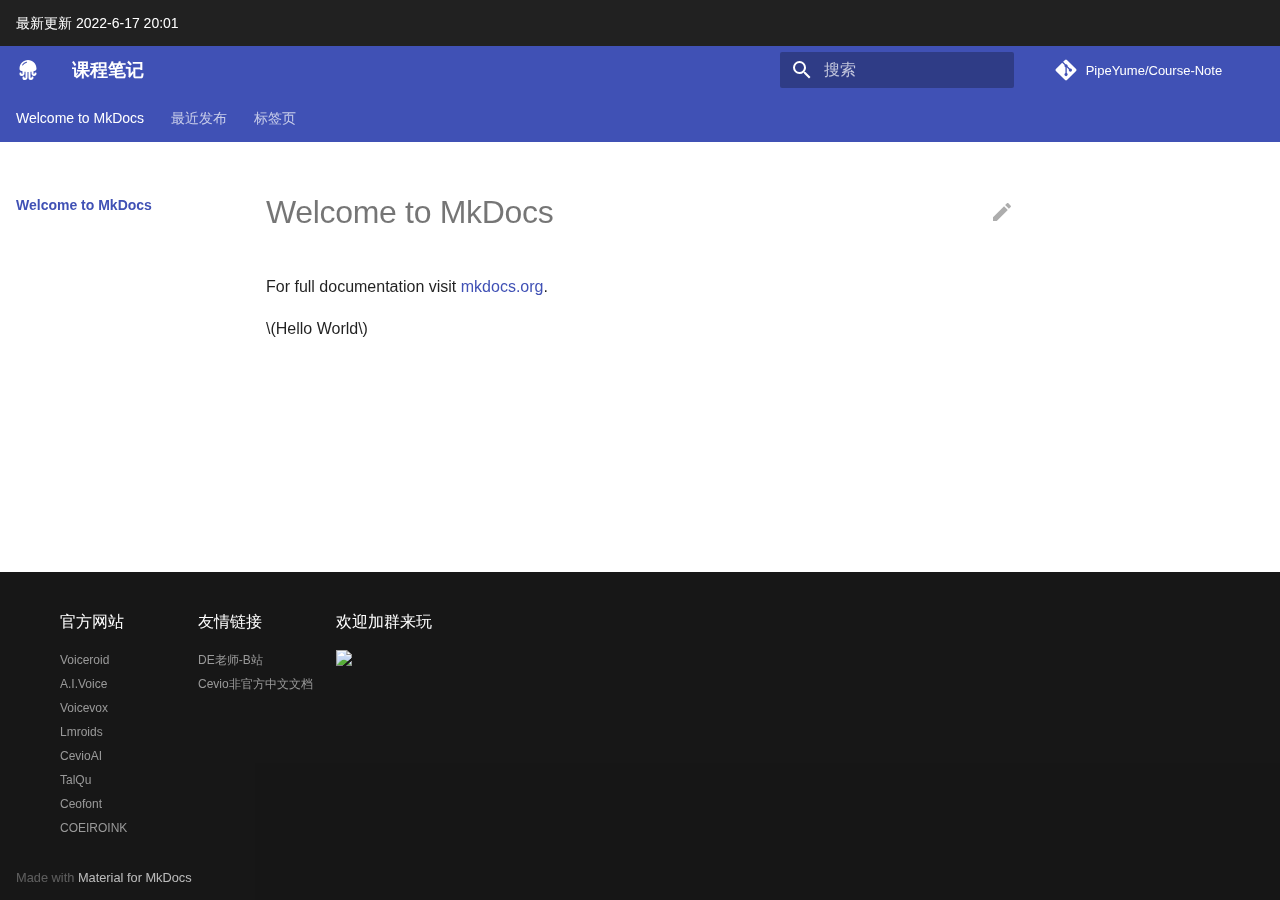
==== commit 289aee34: "Deployed 3f3b47e with MkDocs version: 1.3.0" ====
--- a/index.html
+++ b/index.html
@@ -10,7 +10,7 @@
       
       
       
-        <link rel="canonical" href="https://guanyujie.gitee.io/yukarifans/">
+        <link rel="canonical" href="https://github.com/PipeYume/Course-Note/">
       
       <link rel="icon" href="images/favicon.jpg">
       <meta name="generator" content="mkdocs-1.3.0, mkdocs-material-8.2.16">
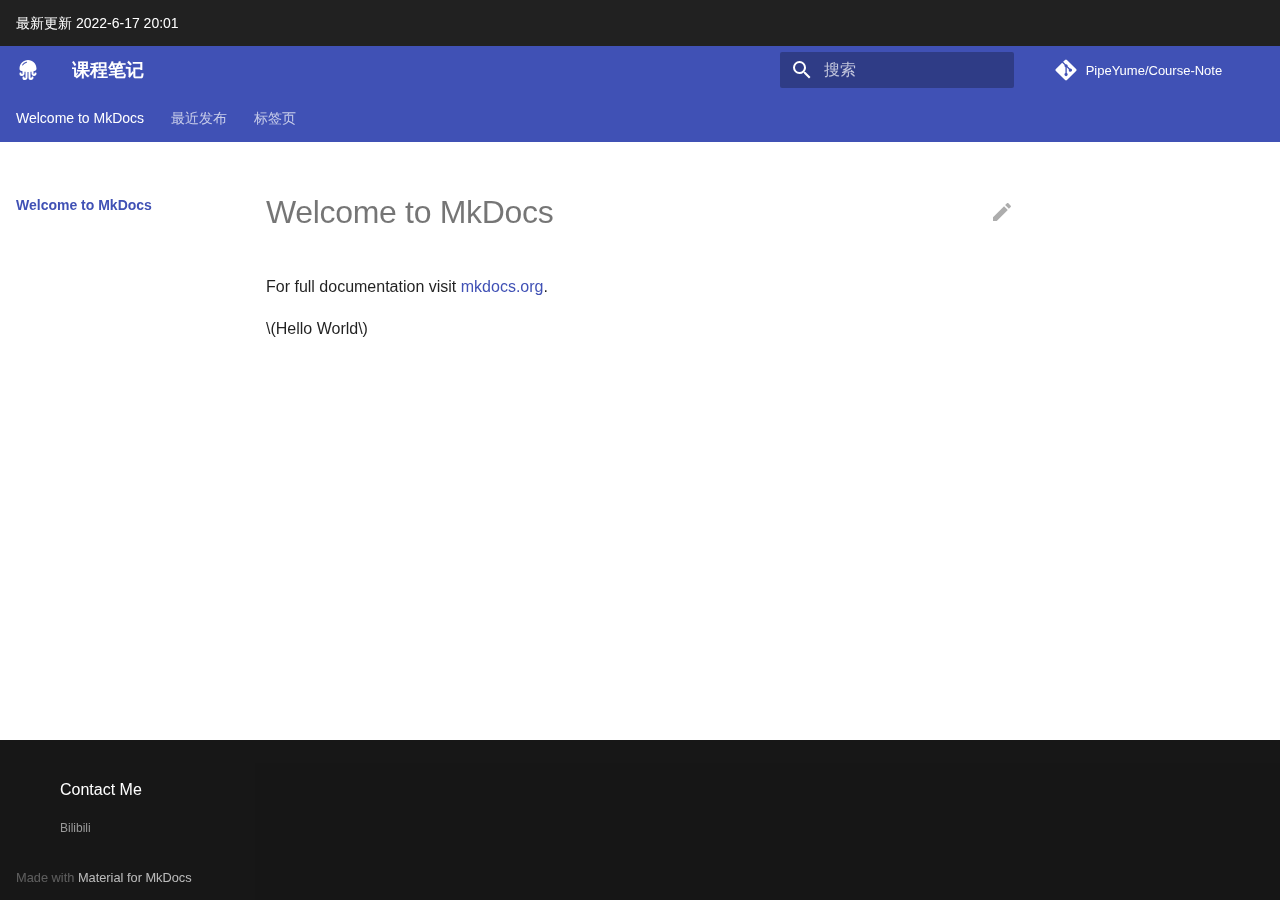
==== commit bb63a851: "Deployed 3f3b47e with MkDocs version: 1.3.0" ====
--- a/index.html
+++ b/index.html
@@ -428,24 +428,8 @@
 		<div class="footer">
 			<div class="alt">
 				<div class="foot">
-					<p>官方网站</p>
-					<a href="https://www.ah-soft.com/voiceroid/">Voiceroid</a>
-					<a href="https://aivoice.jp/">A.I.Voice</a>
-					<a href="https://voicevox.hiroshiba.jp/">Voicevox</a>
-					<a href="https://lmroidsoftware.wixsite.com/">Lmroids</a>
-					<a href="https://cevio.jp/">CevioAI</a>
-					<a href="https://haruqa.booth.pm/items/2755336">TalQu</a>
-					<a href="https://coefont.cloud/">Ceofont</a>
-					<a href="https://coeiroink.com/">COEIROINK</a>
-				</div>
-				<div class="foot">
-					<p>友情链接</p>
-					<a href="https://space.bilibili.com/152434014">DE老师-B站</a>
-					<a href="https://cevio-user-guide-unofficial.github.io/CeVIO-AI/">Cevio非官方中文文档</a>
-				</div>
-				<div class="foot">
-					<p>欢迎加群来玩</p>
-					<img src="https://s2.loli.net/2022/06/14/jE3yRw5oPu9JQsY.jpg"/>
+					<p>Contact Me</p>
+					<a href="https://space.bilibili.com/37810014">Bilibili</a>
 				</div>
 			</div>
 		</div>
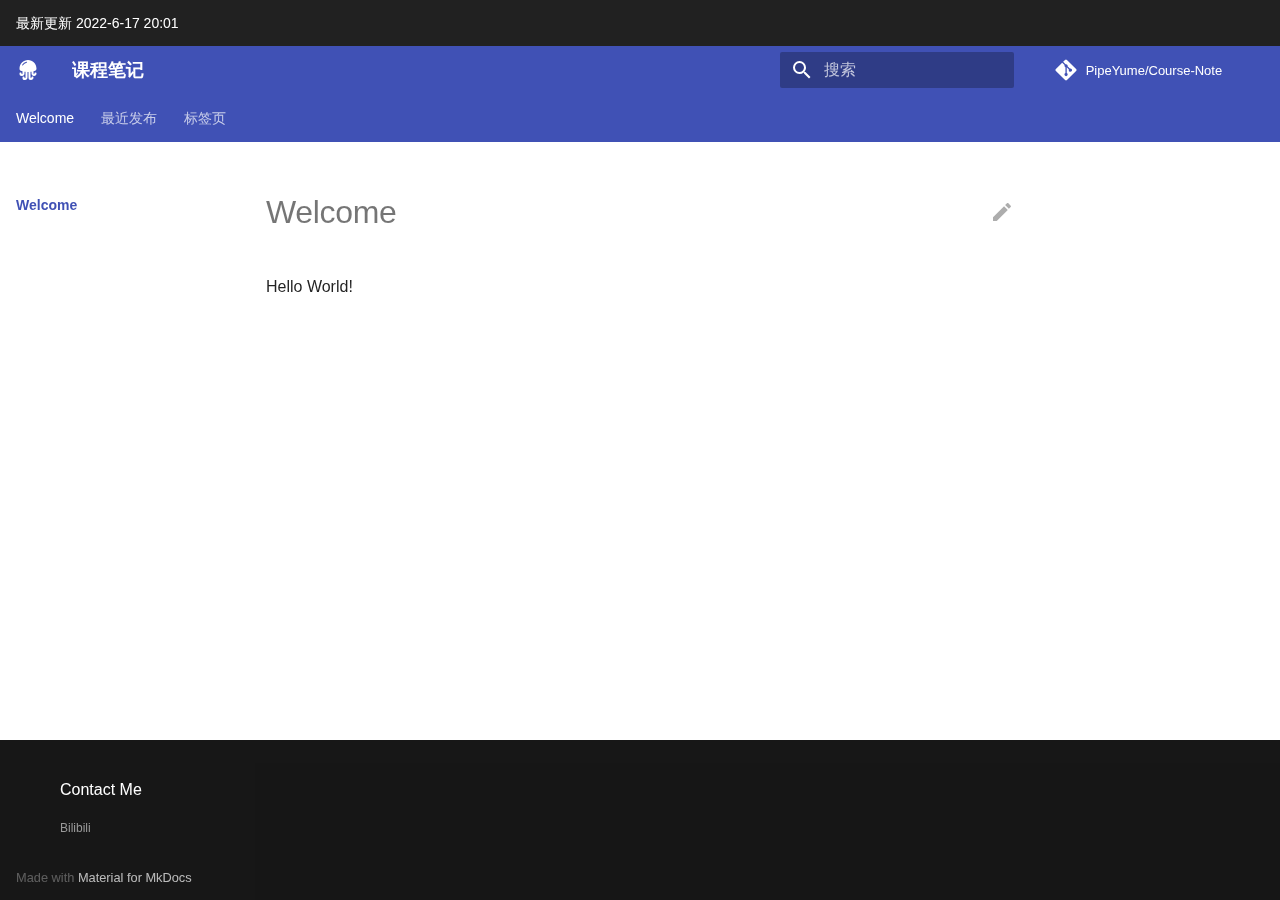
==== commit 8f64a9c7: "Deployed 6e1713d with MkDocs version: 1.3.0" ====
--- a/index.html
+++ b/index.html
@@ -10,7 +10,7 @@
       
       
       
-        <link rel="canonical" href="https://github.com/PipeYume/Course-Note/">
+        <link rel="canonical" href="https://PipeYume.github.io/Course-Note/">
       
       <link rel="icon" href="images/favicon.jpg">
       <meta name="generator" content="mkdocs-1.3.0, mkdocs-material-8.2.16">
@@ -77,7 +77,7 @@
     <div data-md-component="skip">
       
         
-        <a href="#welcome-to-mkdocs" class="md-skip">
+        <a href="#welcome" class="md-skip">
           跳转至
         </a>
       
@@ -118,7 +118,7 @@
         <div class="md-header__topic" data-md-component="header-topic">
           <span class="md-ellipsis">
             
-              Welcome to MkDocs
+              Welcome
             
           </span>
         </div>
@@ -196,7 +196,7 @@
 
   <li class="md-tabs__item">
     <a href="." class="md-tabs__link md-tabs__link--active">
-      Welcome to MkDocs
+      Welcome
     </a>
   </li>
 
@@ -287,7 +287,7 @@
       
       
       <a href="." class="md-nav__link md-nav__link--active">
-        Welcome to MkDocs
+        Welcome
       </a>
       
     </li>
@@ -355,7 +355,7 @@
               
   
                 
-  <a href="https://github.com/PipeYume/tree/main/Course-Note/docs/index.md" title="编辑此页" class="md-content__button md-icon">
+  <a href="https://github.com/PipeYume/Course-Note/blob/main/docs/index.md" title="编辑此页" class="md-content__button md-icon">
     <svg xmlns="http://www.w3.org/2000/svg" viewBox="0 0 24 24"><path d="M20.71 7.04c.39-.39.39-1.04 0-1.41l-2.34-2.34c-.37-.39-1.02-.39-1.41 0l-1.84 1.83 3.75 3.75M3 17.25V21h3.75L17.81 9.93l-3.75-3.75L3 17.25Z"/></svg>
   </a>
 
@@ -364,9 +364,8 @@
 
 
 
-<h1 id="welcome-to-mkdocs">Welcome to MkDocs</h1>
-<p>For full documentation visit <a href="https://www.mkdocs.org">mkdocs.org</a>.</p>
-<p><span class="arithmatex">\(Hello World\)</span></p>
+<h1 id="welcome">Welcome</h1>
+<p>Hello World!</p>
 
               
 
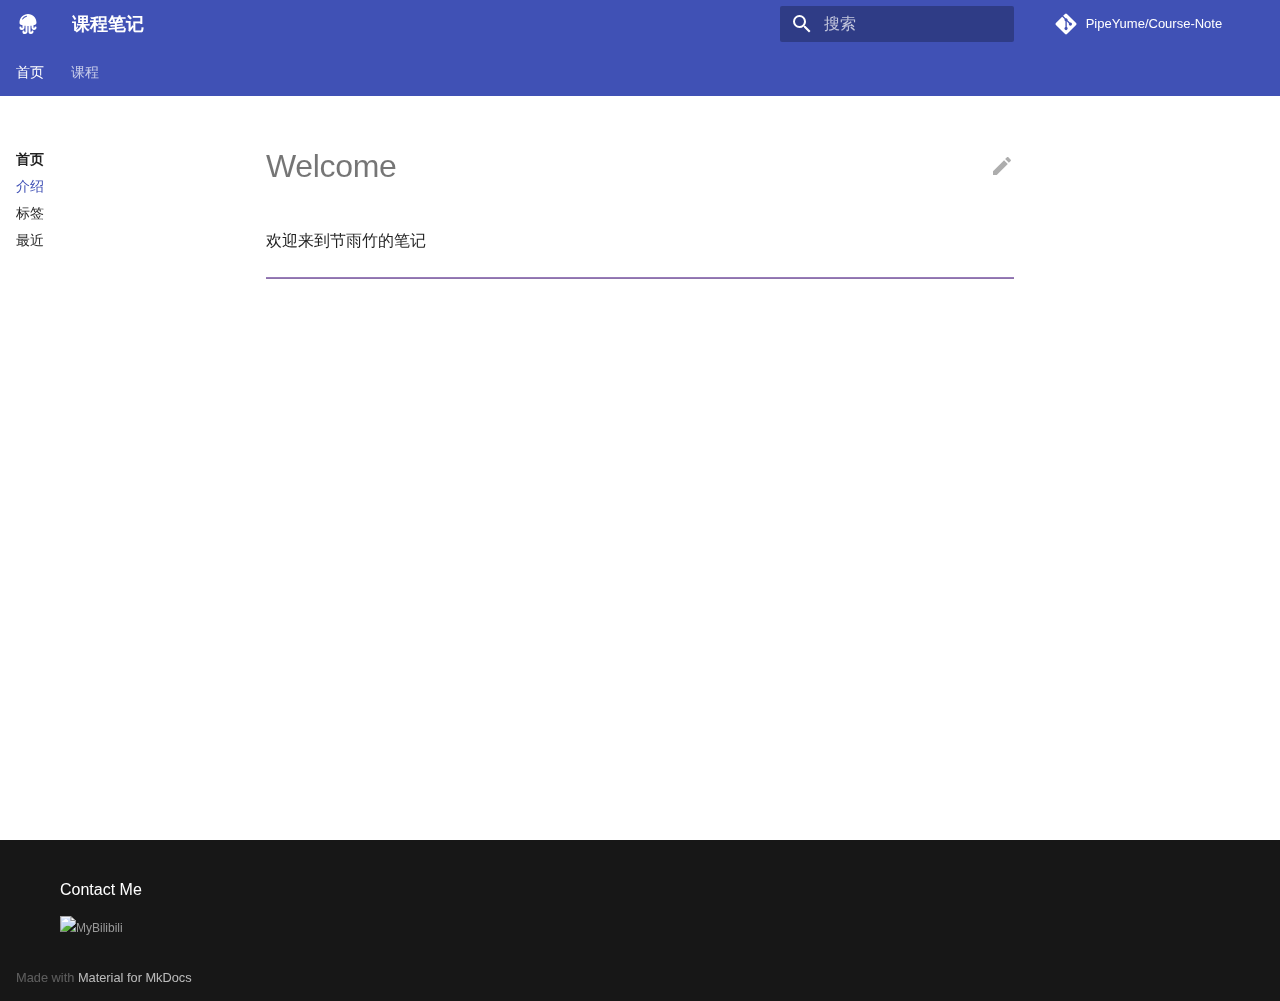
==== commit 24cef3b7: "Deployed 7facaf5 with MkDocs version: 1.3.0" ====
--- a/index.html
+++ b/index.html
@@ -17,7 +17,7 @@
     
     
       
-        <title>课程笔记</title>
+        <title>介绍 - 课程笔记</title>
       
     
     
@@ -83,14 +83,6 @@
       
     </div>
     <div data-md-component="announce">
-      
-        <aside class="md-banner">
-          <div class="md-banner__inner md-grid md-typeset">
-            
-最新更新 2022-6-17 20:01
-
-          </div>
-        </aside>
       
     </div>
     
@@ -118,7 +110,7 @@
         <div class="md-header__topic" data-md-component="header-topic">
           <span class="md-ellipsis">
             
-              Welcome
+              介绍
             
           </span>
         </div>
@@ -184,49 +176,112 @@
           
             
 <nav class="md-tabs" aria-label="标签" data-md-component="tabs">
-  <div class="md-tabs__inner md-grid">
+<div class="md-tabs__inner md-grid">
     <ul class="md-tabs__list">
-      
-        
-  
-  
-    
-  
-
-
-  <li class="md-tabs__item">
+    <!-- jinja2 for循环作用域里set只能在for循环里用，所以创建一个namespace来让for循环外也能使用for循环里set的变量(在这里是hidenPrefix和isHiden) -->
+    
+            
+        
+            
+        
+            
+        
+            
+                
+            
+        
+            
+        
+            
+        
+        
+        
+            
+            <!-- 隐藏navigation.hide设定的特定前缀的条目 -->
+            
+                
+            
+
+            
+                
+
+
+    
+
+
+
+
+
+
+    <li class="md-tabs__item">
     <a href="." class="md-tabs__link md-tabs__link--active">
-      Welcome
+        首页
     </a>
-  </li>
-
-      
-        
-  
-  
-
-
-  <li class="md-tabs__item">
-    <a href="blog/" class="md-tabs__link">
-      最近发布
+    </li>
+
+
+  
+            
+
+        
+            
+            <!-- 隐藏navigation.hide设定的特定前缀的条目 -->
+            
+                
+            
+
+            
+                
+
+
+
+
+<li class="md-tabs__item">
+    <a href="cources/" class="md-tabs__link">
+    课程
     </a>
-  </li>
-
-      
-        
-  
-  
-
-
-  <li class="md-tabs__item">
-    <a href="tags/" class="md-tabs__link">
-      标签页
-    </a>
-  </li>
-
-      
+</li>
+
+  
+            
+
+        
+            
+            <!-- 隐藏navigation.hide设定的特定前缀的条目 -->
+            
+                
+                    
+                
+            
+
+            
+
+        
+            
+            <!-- 隐藏navigation.hide设定的特定前缀的条目 -->
+            
+                
+                    
+                
+            
+
+            
+
+        
+            
+            <!-- 隐藏navigation.hide设定的特定前缀的条目 -->
+            
+                
+                    
+                
+            
+
+            
+
+        
+    
     </ul>
-  </div>
+</div>
 </nav>
           
         
@@ -268,11 +323,65 @@
     </div>
   
   <ul class="md-nav__list" data-md-scrollfix>
-    
-      
-      
-      
-
+    <!-- jinja2 for循环作用域里set只能在for循环里用，所以创建一个namespace来让for循环外也能使用for循环里set的变量(在这里是hidenPrefix和isHiden) -->
+    
+            
+        
+            
+        
+            
+        
+            
+                
+            
+        
+            
+        
+            
+        
+        
+        
+          
+          <!-- 隐藏navigation.hide设定的特定前缀的条目 -->
+          
+              
+          
+
+          
+          
+          
+
+
+  
+  
+    
+  
+  
+    
+    <li class="md-nav__item md-nav__item--active md-nav__item--nested">
+      
+      
+        <input class="md-nav__toggle md-toggle" data-md-toggle="__nav_1" type="checkbox" id="__nav_1" checked>
+      
+      
+      
+      
+        
+        <label class="md-nav__link" for="__nav_1">
+          首页
+          <span class="md-nav__icon md-icon"></span>
+        </label>
+        
+      
+      <nav class="md-nav" aria-label="首页" data-md-level="1">
+        <label class="md-nav__title" for="__nav_1">
+          <span class="md-nav__icon md-icon"></span>
+          首页
+        </label>
+        <ul class="md-nav__list" data-md-scrollfix>
+          
+            
+              
   
   
     
@@ -287,41 +396,260 @@
       
       
       <a href="." class="md-nav__link md-nav__link--active">
-        Welcome
+        介绍
       </a>
       
     </li>
   
 
-    
-      
-      
-      
-
-  
-  
-  
-    <li class="md-nav__item">
-      <a href="blog/" class="md-nav__link">
-        最近发布
-      </a>
-    </li>
-  
-
-    
-      
-      
-      
-
+            
+          
+            
+              
   
   
   
     <li class="md-nav__item">
       <a href="tags/" class="md-nav__link">
-        标签页
+        标签
       </a>
     </li>
   
+
+            
+          
+            
+              
+  
+  
+  
+    <li class="md-nav__item">
+      <a href="blogs/" class="md-nav__link">
+        最近
+      </a>
+    </li>
+  
+
+            
+          
+        </ul>
+      </nav>
+    </li>
+  
+
+        
+          
+          <!-- 隐藏navigation.hide设定的特定前缀的条目 -->
+          
+              
+          
+
+          
+          
+          
+
+
+  
+  
+  
+    <li class="md-nav__item">
+      <a href="cources/" class="md-nav__link">
+        课程
+      </a>
+    </li>
+  
+
+        
+          
+          <!-- 隐藏navigation.hide设定的特定前缀的条目 -->
+          
+              
+                  
+              
+          
+
+          
+          
+          
+
+
+  
+  
+  
+    
+    <li class="md-nav__item md-nav__item--nested">
+      
+      
+        <input class="md-nav__toggle md-toggle" data-md-toggle="__nav_3" type="checkbox" id="__nav_3" >
+      
+      
+      
+      
+        
+      
+      <nav class="md-nav" aria-label=".VE214离散数学" data-md-level="1">
+        <label class="md-nav__title" for="__nav_3">
+          <span class="md-nav__icon md-icon"></span>
+          .VE214离散数学
+        </label>
+        <ul class="md-nav__list" data-md-scrollfix>
+          
+            
+              
+  
+  
+  
+    <li class="md-nav__item">
+      <a href="VE214%E7%A6%BB%E6%95%A3%E6%95%B0%E5%AD%A6/VE214/" class="md-nav__link">
+        VE214介绍
+      </a>
+    </li>
+  
+
+            
+          
+            
+              
+  
+  
+  
+    <li class="md-nav__item">
+      <a href="VE214%E7%A6%BB%E6%95%A3%E6%95%B0%E5%AD%A6/Orthogon/" class="md-nav__link">
+        Orthogon 正交
+      </a>
+    </li>
+  
+
+            
+          
+        </ul>
+      </nav>
+    </li>
+  
+
+        
+          
+          <!-- 隐藏navigation.hide设定的特定前缀的条目 -->
+          
+              
+                  
+              
+          
+
+          
+          
+          
+
+
+  
+  
+  
+    
+    <li class="md-nav__item md-nav__item--nested">
+      
+      
+        <input class="md-nav__toggle md-toggle" data-md-toggle="__nav_4" type="checkbox" id="__nav_4" >
+      
+      
+      
+      
+        
+      
+      <nav class="md-nav" aria-label=".VE311模拟电路" data-md-level="1">
+        <label class="md-nav__title" for="__nav_4">
+          <span class="md-nav__icon md-icon"></span>
+          .VE311模拟电路
+        </label>
+        <ul class="md-nav__list" data-md-scrollfix>
+          
+            
+              
+  
+  
+  
+    <li class="md-nav__item">
+      <a href="VE311%E6%A8%A1%E6%8B%9F%E7%94%B5%E8%B7%AF/VE311/" class="md-nav__link">
+        VE311介绍
+      </a>
+    </li>
+  
+
+            
+          
+            
+              
+  
+  
+  
+    <li class="md-nav__item">
+      <a href="VE311%E6%A8%A1%E6%8B%9F%E7%94%B5%E8%B7%AF/2_MOSFET/" class="md-nav__link">
+        MOSFET
+      </a>
+    </li>
+  
+
+            
+          
+        </ul>
+      </nav>
+    </li>
+  
+
+        
+          
+          <!-- 隐藏navigation.hide设定的特定前缀的条目 -->
+          
+              
+                  
+              
+          
+
+          
+          
+          
+
+
+  
+  
+  
+    
+    <li class="md-nav__item md-nav__item--nested">
+      
+      
+        <input class="md-nav__toggle md-toggle" data-md-toggle="__nav_5" type="checkbox" id="__nav_5" >
+      
+      
+      
+      
+        
+      
+      <nav class="md-nav" aria-label=".VE401概率论" data-md-level="1">
+        <label class="md-nav__title" for="__nav_5">
+          <span class="md-nav__icon md-icon"></span>
+          .VE401概率论
+        </label>
+        <ul class="md-nav__list" data-md-scrollfix>
+          
+            
+              
+  
+  
+  
+    <li class="md-nav__item">
+      <a href="VE401%E6%A6%82%E7%8E%87%E8%AE%BA/VE401/" class="md-nav__link">
+        VE401介绍
+      </a>
+    </li>
+  
+
+            
+          
+        </ul>
+      </nav>
+    </li>
+  
+
+        
 
     
   </ul>
@@ -365,7 +693,10 @@
 
 
 <h1 id="welcome">Welcome</h1>
-<p>Hello World!</p>
+<p>欢迎来到节雨竹的笔记</p>
+<HR style="border:1 dashed #987cb9" width="100%"color=#987cb9 SIZE=1>
+</HR>
+<div style='width:100%'><iframe src='https://www.lexaloffle.com/bbs/widget.php?pid=85303' allowfullscreen width='621' height='513' style='border:none; overflow:hidden; display:block; margin-left:auto; margin-right:auto'></iframe></div>
 
               
 
@@ -390,13 +721,13 @@
     
     
         
-        <a href="blog/" class="md-footer__link md-footer__link--next" aria-label="下一页: 最近发布" rel="next">
+        <a href="tags/" class="md-footer__link md-footer__link--next" aria-label="下一页: 标签" rel="next">
         <div class="md-footer__title">
             <div class="md-ellipsis">
             <span class="md-footer__direction">
                 下一页
             </span>
-            最近发布
+            标签
             </div>
         </div>
         <div class="md-footer__button md-icon">
@@ -428,7 +759,9 @@
 			<div class="alt">
 				<div class="foot">
 					<p>Contact Me</p>
-					<a href="https://space.bilibili.com/37810014">Bilibili</a>
+					<a href="https://space.bilibili.com/37810014" target="_blank">
+					<img src="https://s2.loli.net/2022/07/09/ZrNtDhM3P5dCvWH.png" alt="MyBilibili"/></img>
+					</a>
 				</div>
 			</div>
 		</div>
@@ -454,16 +787,14 @@
     <div class="md-dialog" data-md-component="dialog">
       <div class="md-dialog__inner md-typeset"></div>
     </div>
-    <script id="__config" type="application/json">{"base": ".", "features": ["navigation.tracking", "navigation.expand", "navigation.top", "navigation.tabs", "search.highlight", "header.autohide"], "search": "assets/javascripts/workers/search.2a1c317c.min.js", "translations": {"clipboard.copied": "\u5df2\u590d\u5236", "clipboard.copy": "\u590d\u5236", "search.config.lang": "ja", "search.config.pipeline": "trimmer, stemmer", "search.config.separator": "[\\s\\-\uff0c\u3002]+", "search.placeholder": "\u641c\u7d22", "search.result.more.one": "\u5728\u8be5\u9875\u4e0a\u8fd8\u6709 1 \u4e2a\u7b26\u5408\u6761\u4ef6\u7684\u7ed3\u679c", "search.result.more.other": "\u5728\u8be5\u9875\u4e0a\u8fd8\u6709 # \u4e2a\u7b26\u5408\u6761\u4ef6\u7684\u7ed3\u679c", "search.result.none": "\u6ca1\u6709\u627e\u5230\u7b26\u5408\u6761\u4ef6\u7684\u7ed3\u679c", "search.result.one": "\u627e\u5230 1 \u4e2a\u7b26\u5408\u6761\u4ef6\u7684\u7ed3\u679c", "search.result.other": "# \u4e2a\u7b26\u5408\u6761\u4ef6\u7684\u7ed3\u679c", "search.result.placeholder": "\u952e\u5165\u4ee5\u5f00\u59cb\u641c\u7d22", "search.result.term.missing": "\u7f3a\u5c11", "select.version.title": "\u9009\u62e9\u5f53\u524d\u7248\u672c"}}</script>
+    <script id="__config" type="application/json">{"base": ".", "features": ["navigation.tracking", "navigation.top", "navigation.tabs", {"navigation.hide": ["."]}, "search.highlight", "header.autohide"], "search": "assets/javascripts/workers/search.2a1c317c.min.js", "translations": {"clipboard.copied": "\u5df2\u590d\u5236", "clipboard.copy": "\u590d\u5236", "search.config.lang": "ja", "search.config.pipeline": "trimmer, stemmer", "search.config.separator": "[\\s\\-\uff0c\u3002]+", "search.placeholder": "\u641c\u7d22", "search.result.more.one": "\u5728\u8be5\u9875\u4e0a\u8fd8\u6709 1 \u4e2a\u7b26\u5408\u6761\u4ef6\u7684\u7ed3\u679c", "search.result.more.other": "\u5728\u8be5\u9875\u4e0a\u8fd8\u6709 # \u4e2a\u7b26\u5408\u6761\u4ef6\u7684\u7ed3\u679c", "search.result.none": "\u6ca1\u6709\u627e\u5230\u7b26\u5408\u6761\u4ef6\u7684\u7ed3\u679c", "search.result.one": "\u627e\u5230 1 \u4e2a\u7b26\u5408\u6761\u4ef6\u7684\u7ed3\u679c", "search.result.other": "# \u4e2a\u7b26\u5408\u6761\u4ef6\u7684\u7ed3\u679c", "search.result.placeholder": "\u952e\u5165\u4ee5\u5f00\u59cb\u641c\u7d22", "search.result.term.missing": "\u7f3a\u5c11", "select.version.title": "\u9009\u62e9\u5f53\u524d\u7248\u672c"}}</script>
     
     
       <script src="assets/javascripts/bundle.3a4b43e5.min.js"></script>
       
+        <script src="assets/javascripts/mathjax.js"></script>
+      
         <script src="assets/javascripts/shortcuts.js"></script>
-      
-        <script src="assets/javascripts/mathjax.js"></script>
-      
-        <script src="https://cdn.mathjax.org/mathjax/latest/MathJax.js?config=TeX-AMS-MML_HTMLorMML"></script>
       
     
   </body>
